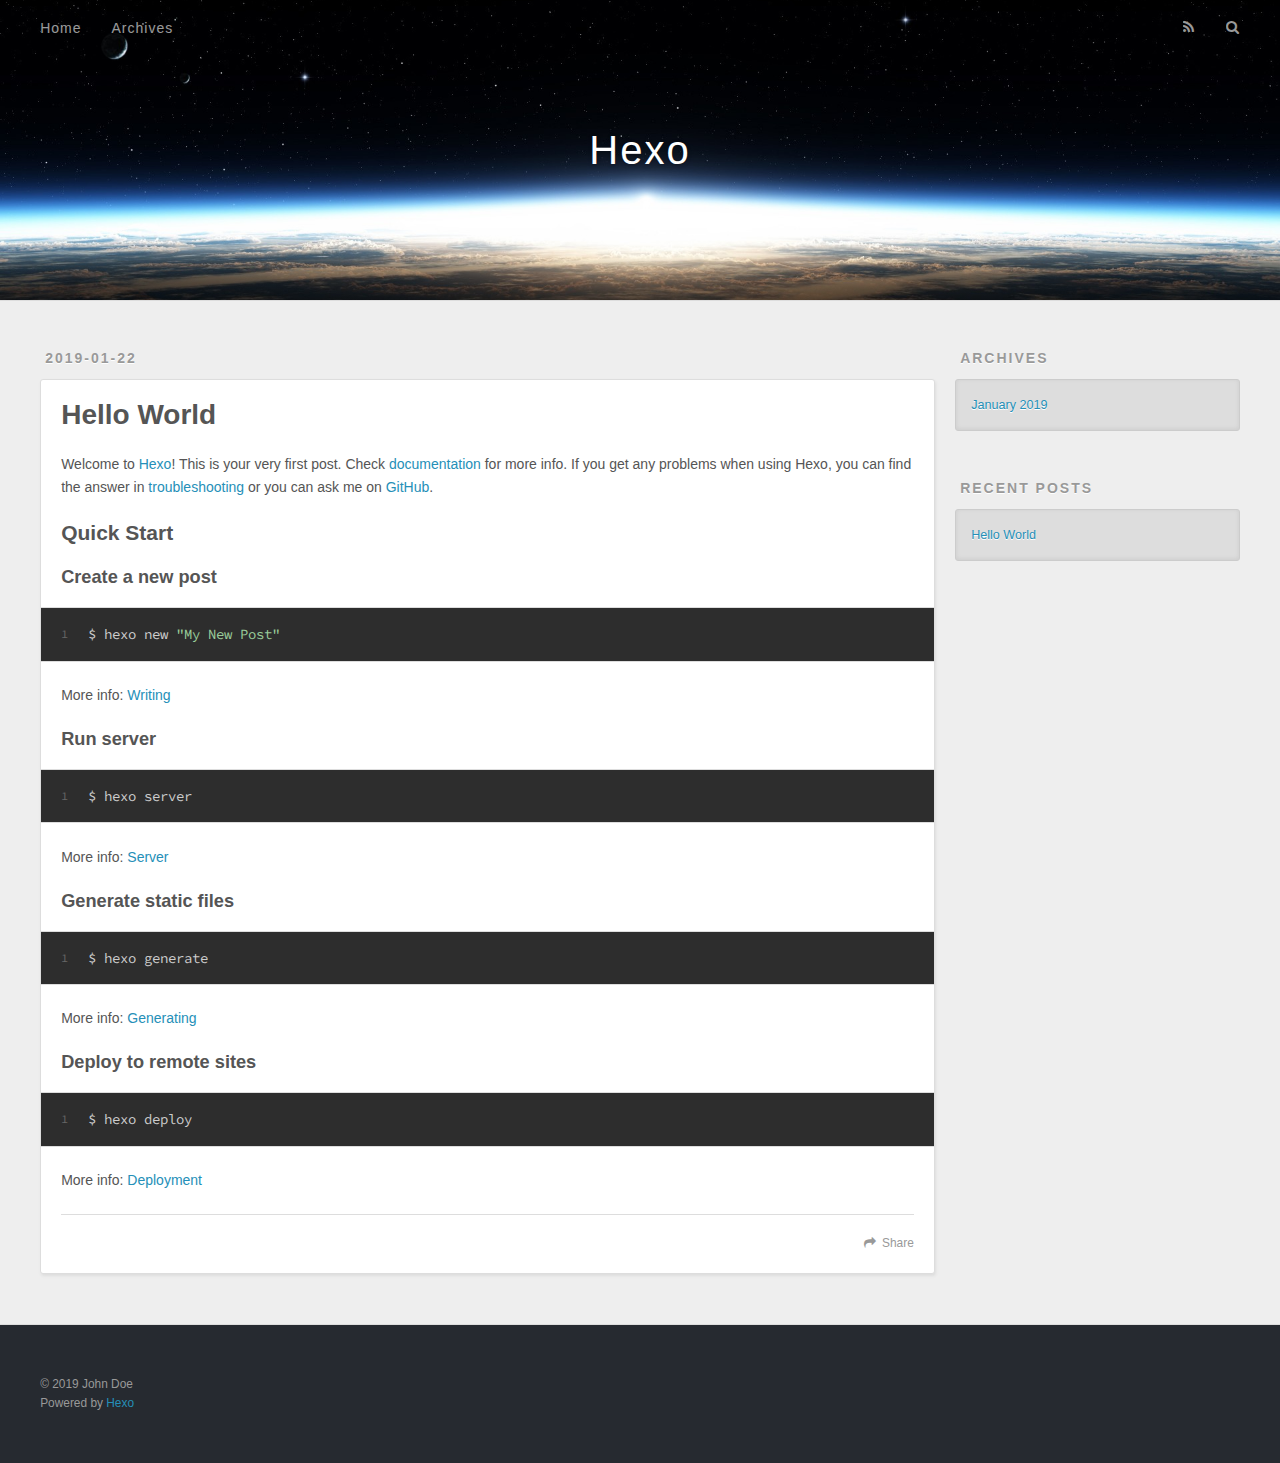
==== index.html @ 1e399320 "Site updated: 2019-01-23 08:10:50" ====
<!DOCTYPE html>
<html>
<head><meta name="generator" content="Hexo 3.8.0">
  <meta charset="utf-8">
  

  
  <title>Hexo</title>
  <meta name="viewport" content="width=device-width, initial-scale=1, maximum-scale=1">
  <meta property="og:type" content="website">
<meta property="og:title" content="Hexo">
<meta property="og:url" content="http://yoursite.com/index.html">
<meta property="og:site_name" content="Hexo">
<meta property="og:locale" content="default">
<meta name="twitter:card" content="summary">
<meta name="twitter:title" content="Hexo">
  
    <link rel="alternate" href="/atom.xml" title="Hexo" type="application/atom+xml">
  
  
    <link rel="icon" href="/favicon.png">
  
  
    <link href="//fonts.googleapis.com/css?family=Source+Code+Pro" rel="stylesheet" type="text/css">
  
  <link rel="stylesheet" href="/css/style.css">
</head>
</html>
<body>
  <div id="container">
    <div id="wrap">
      <header id="header">
  <div id="banner"></div>
  <div id="header-outer" class="outer">
    <div id="header-title" class="inner">
      <h1 id="logo-wrap">
        <a href="/" id="logo">Hexo</a>
      </h1>
      
    </div>
    <div id="header-inner" class="inner">
      <nav id="main-nav">
        <a id="main-nav-toggle" class="nav-icon"></a>
        
          <a class="main-nav-link" href="/">Home</a>
        
          <a class="main-nav-link" href="/archives">Archives</a>
        
      </nav>
      <nav id="sub-nav">
        
          <a id="nav-rss-link" class="nav-icon" href="/atom.xml" title="RSS Feed"></a>
        
        <a id="nav-search-btn" class="nav-icon" title="Search"></a>
      </nav>
      <div id="search-form-wrap">
        <form action="//google.com/search" method="get" accept-charset="UTF-8" class="search-form"><input type="search" name="q" class="search-form-input" placeholder="Search"><button type="submit" class="search-form-submit">&#xF002;</button><input type="hidden" name="sitesearch" value="http://yoursite.com"></form>
      </div>
    </div>
  </div>
</header>
      <div class="outer">
        <section id="main">
  
    <article id="post-hello-world" class="article article-type-post" itemscope="" itemprop="blogPost">
  <div class="article-meta">
    <a href="/2019/01/22/hello-world/" class="article-date">
  <time datetime="2019-01-22T17:10:22.001Z" itemprop="datePublished">2019-01-22</time>
</a>
    
  </div>
  <div class="article-inner">
    
    
      <header class="article-header">
        
  
    <h1 itemprop="name">
      <a class="article-title" href="/2019/01/22/hello-world/">Hello World</a>
    </h1>
  

      </header>
    
    <div class="article-entry" itemprop="articleBody">
      
        <p>Welcome to <a href="https://hexo.io/" target="_blank" rel="noopener">Hexo</a>! This is your very first post. Check <a href="https://hexo.io/docs/" target="_blank" rel="noopener">documentation</a> for more info. If you get any problems when using Hexo, you can find the answer in <a href="https://hexo.io/docs/troubleshooting.html" target="_blank" rel="noopener">troubleshooting</a> or you can ask me on <a href="https://github.com/hexojs/hexo/issues" target="_blank" rel="noopener">GitHub</a>.</p>
<h2 id="Quick-Start"><a href="#Quick-Start" class="headerlink" title="Quick Start"></a>Quick Start</h2><h3 id="Create-a-new-post"><a href="#Create-a-new-post" class="headerlink" title="Create a new post"></a>Create a new post</h3><figure class="highlight bash"><table><tr><td class="gutter"><pre><span class="line">1</span><br></pre></td><td class="code"><pre><span class="line">$ hexo new <span class="string">"My New Post"</span></span><br></pre></td></tr></table></figure>
<p>More info: <a href="https://hexo.io/docs/writing.html" target="_blank" rel="noopener">Writing</a></p>
<h3 id="Run-server"><a href="#Run-server" class="headerlink" title="Run server"></a>Run server</h3><figure class="highlight bash"><table><tr><td class="gutter"><pre><span class="line">1</span><br></pre></td><td class="code"><pre><span class="line">$ hexo server</span><br></pre></td></tr></table></figure>
<p>More info: <a href="https://hexo.io/docs/server.html" target="_blank" rel="noopener">Server</a></p>
<h3 id="Generate-static-files"><a href="#Generate-static-files" class="headerlink" title="Generate static files"></a>Generate static files</h3><figure class="highlight bash"><table><tr><td class="gutter"><pre><span class="line">1</span><br></pre></td><td class="code"><pre><span class="line">$ hexo generate</span><br></pre></td></tr></table></figure>
<p>More info: <a href="https://hexo.io/docs/generating.html" target="_blank" rel="noopener">Generating</a></p>
<h3 id="Deploy-to-remote-sites"><a href="#Deploy-to-remote-sites" class="headerlink" title="Deploy to remote sites"></a>Deploy to remote sites</h3><figure class="highlight bash"><table><tr><td class="gutter"><pre><span class="line">1</span><br></pre></td><td class="code"><pre><span class="line">$ hexo deploy</span><br></pre></td></tr></table></figure>
<p>More info: <a href="https://hexo.io/docs/deployment.html" target="_blank" rel="noopener">Deployment</a></p>

      
    </div>
    <footer class="article-footer">
      <a data-url="http://yoursite.com/2019/01/22/hello-world/" data-id="cjr8l05of0000nuf5vf9x646b" class="article-share-link">Share</a>
      
      
    </footer>
  </div>
  
</article>


  


</section>
        
          <aside id="sidebar">
  
    

  
    

  
    
  
    
  <div class="widget-wrap">
    <h3 class="widget-title">Archives</h3>
    <div class="widget">
      <ul class="archive-list"><li class="archive-list-item"><a class="archive-list-link" href="/archives/2019/01/">January 2019</a></li></ul>
    </div>
  </div>


  
    
  <div class="widget-wrap">
    <h3 class="widget-title">Recent Posts</h3>
    <div class="widget">
      <ul>
        
          <li>
            <a href="/2019/01/22/hello-world/">Hello World</a>
          </li>
        
      </ul>
    </div>
  </div>

  
</aside>
        
      </div>
      <footer id="footer">
  
  <div class="outer">
    <div id="footer-info" class="inner">
      &copy; 2019 John Doe<br>
      Powered by <a href="http://hexo.io/" target="_blank">Hexo</a>
    </div>
  </div>
</footer>
    </div>
    <nav id="mobile-nav">
  
    <a href="/" class="mobile-nav-link">Home</a>
  
    <a href="/archives" class="mobile-nav-link">Archives</a>
  
</nav>
    

<script src="//ajax.googleapis.com/ajax/libs/jquery/2.0.3/jquery.min.js"></script>


  <link rel="stylesheet" href="/fancybox/jquery.fancybox.css">
  <script src="/fancybox/jquery.fancybox.pack.js"></script>


<script src="/js/script.js"></script>



  </div>
</body>
</html>
---- css/style.css ----
body {
  width: 100%;
}
body:before,
body:after {
  content: "";
  display: table;
}
body:after {
  clear: both;
}
html,
body,
div,
span,
applet,
object,
iframe,
h1,
h2,
h3,
h4,
h5,
h6,
p,
blockquote,
pre,
a,
abbr,
acronym,
address,
big,
cite,
code,
del,
dfn,
em,
img,
ins,
kbd,
q,
s,
samp,
small,
strike,
strong,
sub,
sup,
tt,
var,
dl,
dt,
dd,
ol,
ul,
li,
fieldset,
form,
label,
legend,
table,
caption,
tbody,
tfoot,
thead,
tr,
th,
td {
  margin: 0;
  padding: 0;
  border: 0;
  outline: 0;
  font-weight: inherit;
  font-style: inherit;
  font-family: inherit;
  font-size: 100%;
  vertical-align: baseline;
}
body {
  line-height: 1;
  color: #000;
  background: #fff;
}
ol,
ul {
  list-style: none;
}
table {
  border-collapse: separate;
  border-spacing: 0;
  vertical-align: middle;
}
caption,
th,
td {
  text-align: left;
  font-weight: normal;
  vertical-align: middle;
}
a img {
  border: none;
}
input,
button {
  margin: 0;
  padding: 0;
}
input::-moz-focus-inner,
button::-moz-focus-inner {
  border: 0;
  padding: 0;
}
@font-face {
  font-family: FontAwesome;
  font-style: normal;
  font-weight: normal;
  src: url("fonts/fontawesome-webfont.eot?v=#4.0.3");
  src: url("fonts/fontawesome-webfont.eot?#iefix&v=#4.0.3") format("embedded-opentype"), url("fonts/fontawesome-webfont.woff?v=#4.0.3") format("woff"), url("fonts/fontawesome-webfont.ttf?v=#4.0.3") format("truetype"), url("fonts/fontawesome-webfont.svg#fontawesomeregular?v=#4.0.3") format("svg");
}
html,
body,
#container {
  height: 100%;
}
body {
  background: #eee;
  font: 14px -apple-system, BlinkMacSystemFont, "Segoe UI", "Roboto", "Oxygen", "Ubuntu", "Cantarell", "Fira Sans", "Droid Sans", "Helvetica Neue", sans-serif;
  -webkit-text-size-adjust: 100%;
}
.outer {
  max-width: 1220px;
  margin: 0 auto;
  padding: 0 20px;
}
.outer:before,
.outer:after {
  content: "";
  display: table;
}
.outer:after {
  clear: both;
}
.inner {
  display: inline;
  float: left;
  width: 98.33333333333333%;
  margin: 0 0.833333333333333%;
}
.left,
.alignleft {
  float: left;
}
.right,
.alignright {
  float: right;
}
.clear {
  clear: both;
}
#container {
  position: relative;
}
.mobile-nav-on {
  overflow: hidden;
}
#wrap {
  height: 100%;
  width: 100%;
  position: absolute;
  top: 0;
  left: 0;
  -webkit-transition: 0.2s ease-out;
  -moz-transition: 0.2s ease-out;
  -ms-transition: 0.2s ease-out;
  transition: 0.2s ease-out;
  z-index: 1;
  background: #eee;
}
.mobile-nav-on #wrap {
  left: 280px;
}
@media screen and (min-width: 768px) {
  #main {
    display: inline;
    float: left;
    width: 73.33333333333333%;
    margin: 0 0.833333333333333%;
  }
}
.article-date,
.article-category-link,
.archive-year,
.widget-title {
  text-decoration: none;
  text-transform: uppercase;
  letter-spacing: 2px;
  color: #999;
  margin-bottom: 1em;
  margin-left: 5px;
  line-height: 1em;
  text-shadow: 0 1px #fff;
  font-weight: bold;
}
.article-inner,
.archive-article-inner {
  background: #fff;
  -webkit-box-shadow: 1px 2px 3px #ddd;
  box-shadow: 1px 2px 3px #ddd;
  border: 1px solid #ddd;
  border-radius: 3px;
}
.article-entry h1,
.widget h1 {
  font-size: 2em;
}
.article-entry h2,
.widget h2 {
  font-size: 1.5em;
}
.article-entry h3,
.widget h3 {
  font-size: 1.3em;
}
.article-entry h4,
.widget h4 {
  font-size: 1.2em;
}
.article-entry h5,
.widget h5 {
  font-size: 1em;
}
.article-entry h6,
.widget h6 {
  font-size: 1em;
  color: #999;
}
.article-entry hr,
.widget hr {
  border: 1px dashed #ddd;
}
.article-entry strong,
.widget strong {
  font-weight: bold;
}
.article-entry em,
.widget em,
.article-entry cite,
.widget cite {
  font-style: italic;
}
.article-entry sup,
.widget sup,
.article-entry sub,
.widget sub {
  font-size: 0.75em;
  line-height: 0;
  position: relative;
  vertical-align: baseline;
}
.article-entry sup,
.widget sup {
  top: -0.5em;
}
.article-entry sub,
.widget sub {
  bottom: -0.2em;
}
.article-entry small,
.widget small {
  font-size: 0.85em;
}
.article-entry acronym,
.widget acronym,
.article-entry abbr,
.widget abbr {
  border-bottom: 1px dotted;
}
.article-entry ul,
.widget ul,
.article-entry ol,
.widget ol,
.article-entry dl,
.widget dl {
  margin: 0 20px;
  line-height: 1.6em;
}
.article-entry ul ul,
.widget ul ul,
.article-entry ol ul,
.widget ol ul,
.article-entry ul ol,
.widget ul ol,
.article-entry ol ol,
.widget ol ol {
  margin-top: 0;
  margin-bottom: 0;
}
.article-entry ul,
.widget ul {
  list-style: disc;
}
.article-entry ol,
.widget ol {
  list-style: decimal;
}
.article-entry dt,
.widget dt {
  font-weight: bold;
}
#header {
  height: 300px;
  position: relative;
  border-bottom: 1px solid #ddd;
}
#header:before,
#header:after {
  content: "";
  position: absolute;
  left: 0;
  right: 0;
  height: 40px;
}
#header:before {
  top: 0;
  background: -webkit-linear-gradient(rgba(0,0,0,0.2), transparent);
  background: -moz-linear-gradient(rgba(0,0,0,0.2), transparent);
  background: -ms-linear-gradient(rgba(0,0,0,0.2), transparent);
  background: linear-gradient(rgba(0,0,0,0.2), transparent);
}
#header:after {
  bottom: 0;
  background: -webkit-linear-gradient(transparent, rgba(0,0,0,0.2));
  background: -moz-linear-gradient(transparent, rgba(0,0,0,0.2));
  background: -ms-linear-gradient(transparent, rgba(0,0,0,0.2));
  background: linear-gradient(transparent, rgba(0,0,0,0.2));
}
#header-outer {
  height: 100%;
  position: relative;
}
#header-inner {
  position: relative;
  overflow: hidden;
}
#banner {
  position: absolute;
  top: 0;
  left: 0;
  width: 100%;
  height: 100%;
  background: url("images/banner.jpg") center #000;
  -webkit-background-size: cover;
  -moz-background-size: cover;
  background-size: cover;
  z-index: -1;
}
#header-title {
  text-align: center;
  height: 40px;
  position: absolute;
  top: 50%;
  left: 0;
  margin-top: -20px;
}
#logo,
#subtitle {
  text-decoration: none;
  color: #fff;
  font-weight: 300;
  text-shadow: 0 1px 4px rgba(0,0,0,0.3);
}
#logo {
  font-size: 40px;
  line-height: 40px;
  letter-spacing: 2px;
}
#subtitle {
  font-size: 16px;
  line-height: 16px;
  letter-spacing: 1px;
}
#subtitle-wrap {
  margin-top: 16px;
}
#main-nav {
  float: left;
  margin-left: -15px;
}
.nav-icon,
.main-nav-link {
  float: left;
  color: #fff;
  opacity: 0.6;
  text-decoration: none;
  text-shadow: 0 1px rgba(0,0,0,0.2);
  -webkit-transition: opacity 0.2s;
  -moz-transition: opacity 0.2s;
  -ms-transition: opacity 0.2s;
  transition: opacity 0.2s;
  display: block;
  padding: 20px 15px;
}
.nav-icon:hover,
.main-nav-link:hover {
  opacity: 1;
}
.nav-icon {
  font-family: FontAwesome;
  text-align: center;
  font-size: 14px;
  width: 14px;
  height: 14px;
  padding: 20px 15px;
  position: relative;
  cursor: pointer;
}
.main-nav-link {
  font-weight: 300;
  letter-spacing: 1px;
}
@media screen and (max-width: 479px) {
  .main-nav-link {
    display: none;
  }
}
#main-nav-toggle {
  display: none;
}
#main-nav-toggle:before {
  content: "\f0c9";
}
@media screen and (max-width: 479px) {
  #main-nav-toggle {
    display: block;
  }
}
#sub-nav {
  float: right;
  margin-right: -15px;
}
#nav-rss-link:before {
  content: "\f09e";
}
#nav-search-btn:before {
  content: "\f002";
}
#search-form-wrap {
  position: absolute;
  top: 15px;
  width: 150px;
  height: 30px;
  right: -150px;
  opacity: 0;
  -webkit-transition: 0.2s ease-out;
  -moz-transition: 0.2s ease-out;
  -ms-transition: 0.2s ease-out;
  transition: 0.2s ease-out;
}
#search-form-wrap.on {
  opacity: 1;
  right: 0;
}
@media screen and (max-width: 479px) {
  #search-form-wrap {
    width: 100%;
    right: -100%;
  }
}
.search-form {
  position: absolute;
  top: 0;
  left: 0;
  right: 0;
  background: #fff;
  padding: 5px 15px;
  border-radius: 15px;
  -webkit-box-shadow: 0 0 10px rgba(0,0,0,0.3);
  box-shadow: 0 0 10px rgba(0,0,0,0.3);
}
.search-form-input {
  border: none;
  background: none;
  color: #555;
  width: 100%;
  font: 13px -apple-system, BlinkMacSystemFont, "Segoe UI", "Roboto", "Oxygen", "Ubuntu", "Cantarell", "Fira Sans", "Droid Sans", "Helvetica Neue", sans-serif;
  outline: none;
}
.search-form-input::-webkit-search-results-decoration,
.search-form-input::-webkit-search-cancel-button {
  -webkit-appearance: none;
}
.search-form-submit {
  position: absolute;
  top: 50%;
  right: 10px;
  margin-top: -7px;
  font: 13px FontAwesome;
  border: none;
  background: none;
  color: #bbb;
  cursor: pointer;
}
.search-form-submit:hover,
.search-form-submit:focus {
  color: #777;
}
.article {
  margin: 50px 0;
}
.article-inner {
  overflow: hidden;
}
.article-meta:before,
.article-meta:after {
  content: "";
  display: table;
}
.article-meta:after {
  clear: both;
}
.article-date {
  float: left;
}
.article-category {
  float: left;
  line-height: 1em;
  color: #ccc;
  text-shadow: 0 1px #fff;
  margin-left: 8px;
}
.article-category:before {
  content: "\2022";
}
.article-category-link {
  margin: 0 12px 1em;
}
.article-header {
  padding: 20px 20px 0;
}
.article-title {
  text-decoration: none;
  font-size: 2em;
  font-weight: bold;
  color: #555;
  line-height: 1.1em;
  -webkit-transition: color 0.2s;
  -moz-transition: color 0.2s;
  -ms-transition: color 0.2s;
  transition: color 0.2s;
}
a.article-title:hover {
  color: #258fb8;
}
.article-entry {
  color: #555;
  padding: 0 20px;
}
.article-entry:before,
.article-entry:after {
  content: "";
  display: table;
}
.article-entry:after {
  clear: both;
}
.article-entry p,
.article-entry table {
  line-height: 1.6em;
  margin: 1.6em 0;
}
.article-entry h1,
.article-entry h2,
.article-entry h3,
.article-entry h4,
.article-entry h5,
.article-entry h6 {
  font-weight: bold;
}
.article-entry h1,
.article-entry h2,
.article-entry h3,
.article-entry h4,
.article-entry h5,
.article-entry h6 {
  line-height: 1.1em;
  margin: 1.1em 0;
}
.article-entry a {
  color: #258fb8;
  text-decoration: none;
}
.article-entry a:hover {
  text-decoration: underline;
}
.article-entry ul,
.article-entry ol,
.article-entry dl {
  margin-top: 1.6em;
  margin-bottom: 1.6em;
}
.article-entry img,
.article-entry video {
  max-width: 100%;
  height: auto;
  display: block;
  margin: auto;
}
.article-entry iframe {
  border: none;
}
.article-entry table {
  width: 100%;
  border-collapse: collapse;
  border-spacing: 0;
}
.article-entry th {
  font-weight: bold;
  border-bottom: 3px solid #ddd;
  padding-bottom: 0.5em;
}
.article-entry td {
  border-bottom: 1px solid #ddd;
  padding: 10px 0;
}
.article-entry blockquote {
  font-family: Georgia, "Times New Roman", serif;
  font-size: 1.4em;
  margin: 1.6em 20px;
  text-align: center;
}
.article-entry blockquote footer {
  font-size: 14px;
  margin: 1.6em 0;
  font-family: -apple-system, BlinkMacSystemFont, "Segoe UI", "Roboto", "Oxygen", "Ubuntu", "Cantarell", "Fira Sans", "Droid Sans", "Helvetica Neue", sans-serif;
}
.article-entry blockquote footer cite:before {
  content: "—";
  padding: 0 0.5em;
}
.article-entry .pullquote {
  text-align: left;
  width: 45%;
  margin: 0;
}
.article-entry .pullquote.left {
  margin-left: 0.5em;
  margin-right: 1em;
}
.article-entry .pullquote.right {
  margin-right: 0.5em;
  margin-left: 1em;
}
.article-entry .caption {
  color: #999;
  display: block;
  font-size: 0.9em;
  margin-top: 0.5em;
  position: relative;
  text-align: center;
}
.article-entry .video-container {
  position: relative;
  padding-top: 56.25%;
  height: 0;
  overflow: hidden;
}
.article-entry .video-container iframe,
.article-entry .video-container object,
.article-entry .video-container embed {
  position: absolute;
  top: 0;
  left: 0;
  width: 100%;
  height: 100%;
  margin-top: 0;
}
.article-more-link a {
  display: inline-block;
  line-height: 1em;
  padding: 6px 15px;
  border-radius: 15px;
  background: #eee;
  color: #999;
  text-shadow: 0 1px #fff;
  text-decoration: none;
}
.article-more-link a:hover {
  background: #258fb8;
  color: #fff;
  text-decoration: none;
  text-shadow: 0 1px #1e7293;
}
.article-footer {
  font-size: 0.85em;
  line-height: 1.6em;
  border-top: 1px solid #ddd;
  padding-top: 1.6em;
  margin: 0 20px 20px;
}
.article-footer:before,
.article-footer:after {
  content: "";
  display: table;
}
.article-footer:after {
  clear: both;
}
.article-footer a {
  color: #999;
  text-decoration: none;
}
.article-footer a:hover {
  color: #555;
}
.article-tag-list-item {
  float: left;
  margin-right: 10px;
}
.article-tag-list-link:before {
  content: "#";
}
.article-comment-link {
  float: right;
}
.article-comment-link:before {
  content: "\f075";
  font-family: FontAwesome;
  padding-right: 8px;
}
.article-share-link {
  cursor: pointer;
  float: right;
  margin-left: 20px;
}
.article-share-link:before {
  content: "\f064";
  font-family: FontAwesome;
  padding-right: 6px;
}
#article-nav {
  position: relative;
}
#article-nav:before,
#article-nav:after {
  content: "";
  display: table;
}
#article-nav:after {
  clear: both;
}
@media screen and (min-width: 768px) {
  #article-nav {
    margin: 50px 0;
  }
  #article-nav:before {
    width: 8px;
    height: 8px;
    position: absolute;
    top: 50%;
    left: 50%;
    margin-top: -4px;
    margin-left: -4px;
    content: "";
    border-radius: 50%;
    background: #ddd;
    -webkit-box-shadow: 0 1px 2px #fff;
    box-shadow: 0 1px 2px #fff;
  }
}
.article-nav-link-wrap {
  text-decoration: none;
  text-shadow: 0 1px #fff;
  color: #999;
  -webkit-box-sizing: border-box;
  -moz-box-sizing: border-box;
  box-sizing: border-box;
  margin-top: 50px;
  text-align: center;
  display: block;
}
.article-nav-link-wrap:hover {
  color: #555;
}
@media screen and (min-width: 768px) {
  .article-nav-link-wrap {
    width: 50%;
    margin-top: 0;
  }
}
@media screen and (min-width: 768px) {
  #article-nav-newer {
    float: left;
    text-align: right;
    padding-right: 20px;
  }
}
@media screen and (min-width: 768px) {
  #article-nav-older {
    float: right;
    text-align: left;
    padding-left: 20px;
  }
}
.article-nav-caption {
  text-transform: uppercase;
  letter-spacing: 2px;
  color: #ddd;
  line-height: 1em;
  font-weight: bold;
}
#article-nav-newer .article-nav-caption {
  margin-right: -2px;
}
.article-nav-title {
  font-size: 0.85em;
  line-height: 1.6em;
  margin-top: 0.5em;
}
.article-share-box {
  position: absolute;
  display: none;
  background: #fff;
  -webkit-box-shadow: 1px 2px 10px rgba(0,0,0,0.2);
  box-shadow: 1px 2px 10px rgba(0,0,0,0.2);
  border-radius: 3px;
  margin-left: -145px;
  overflow: hidden;
  z-index: 1;
}
.article-share-box.on {
  display: block;
}
.article-share-input {
  width: 100%;
  background: none;
  -webkit-box-sizing: border-box;
  -moz-box-sizing: border-box;
  box-sizing: border-box;
  font: 14px -apple-system, BlinkMacSystemFont, "Segoe UI", "Roboto", "Oxygen", "Ubuntu", "Cantarell", "Fira Sans", "Droid Sans", "Helvetica Neue", sans-serif;
  padding: 0 15px;
  color: #555;
  outline: none;
  border: 1px solid #ddd;
  border-radius: 3px 3px 0 0;
  height: 36px;
  line-height: 36px;
}
.article-share-links {
  background: #eee;
}
.article-share-links:before,
.article-share-links:after {
  content: "";
  display: table;
}
.article-share-links:after {
  clear: both;
}
.article-share-twitter,
.article-share-facebook,
.article-share-pinterest,
.article-share-google {
  width: 50px;
  height: 36px;
  display: block;
  float: left;
  position: relative;
  color: #999;
  text-shadow: 0 1px #fff;
}
.article-share-twitter:before,
.article-share-facebook:before,
.article-share-pinterest:before,
.article-share-google:before {
  font-size: 20px;
  font-family: FontAwesome;
  width: 20px;
  height: 20px;
  position: absolute;
  top: 50%;
  left: 50%;
  margin-top: -10px;
  margin-left: -10px;
  text-align: center;
}
.article-share-twitter:hover,
.article-share-facebook:hover,
.article-share-pinterest:hover,
.article-share-google:hover {
  color: #fff;
}
.article-share-twitter:before {
  content: "\f099";
}
.article-share-twitter:hover {
  background: #00aced;
  text-shadow: 0 1px #008abe;
}
.article-share-facebook:before {
  content: "\f09a";
}
.article-share-facebook:hover {
  background: #3b5998;
  text-shadow: 0 1px #2f477a;
}
.article-share-pinterest:before {
  content: "\f0d2";
}
.article-share-pinterest:hover {
  background: #cb2027;
  text-shadow: 0 1px #a21a1f;
}
.article-share-google:before {
  content: "\f0d5";
}
.article-share-google:hover {
  background: #dd4b39;
  text-shadow: 0 1px #be3221;
}
.article-gallery {
  background: #000;
  position: relative;
}
.article-gallery-photos {
  position: relative;
  overflow: hidden;
}
.article-gallery-img {
  display: none;
  max-width: 100%;
}
.article-gallery-img:first-child {
  display: block;
}
.article-gallery-img.loaded {
  position: absolute;
  display: block;
}
.article-gallery-img img {
  display: block;
  max-width: 100%;
  margin: 0 auto;
}
#comments {
  background: #fff;
  -webkit-box-shadow: 1px 2px 3px #ddd;
  box-shadow: 1px 2px 3px #ddd;
  padding: 20px;
  border: 1px solid #ddd;
  border-radius: 3px;
  margin: 50px 0;
}
#comments a {
  color: #258fb8;
}
.archives-wrap {
  margin: 50px 0;
}
.archives:before,
.archives:after {
  content: "";
  display: table;
}
.archives:after {
  clear: both;
}
.archive-year-wrap {
  margin-bottom: 1em;
}
.archives {
  -webkit-column-gap: 10px;
  -moz-column-gap: 10px;
  column-gap: 10px;
}
@media screen and (min-width: 480px) and (max-width: 767px) {
  .archives {
    -webkit-column-count: 2;
    -moz-column-count: 2;
    column-count: 2;
  }
}
@media screen and (min-width: 768px) {
  .archives {
    -webkit-column-count: 3;
    -moz-column-count: 3;
    column-count: 3;
  }
}
.archive-article {
  -webkit-column-break-inside: avoid;
  page-break-inside: avoid;
  overflow: hidden;
  break-inside: avoid-column;
}
.archive-article-inner {
  padding: 10px;
  margin-bottom: 15px;
}
.archive-article-title {
  text-decoration: none;
  font-weight: bold;
  color: #555;
  -webkit-transition: color 0.2s;
  -moz-transition: color 0.2s;
  -ms-transition: color 0.2s;
  transition: color 0.2s;
  line-height: 1.6em;
}
.archive-article-title:hover {
  color: #258fb8;
}
.archive-article-footer {
  margin-top: 1em;
}
.archive-article-date {
  color: #999;
  text-decoration: none;
  font-size: 0.85em;
  line-height: 1em;
  margin-bottom: 0.5em;
  display: block;
}
#page-nav {
  margin: 50px auto;
  background: #fff;
  -webkit-box-shadow: 1px 2px 3px #ddd;
  box-shadow: 1px 2px 3px #ddd;
  border: 1px solid #ddd;
  border-radius: 3px;
  text-align: center;
  color: #999;
  overflow: hidden;
}
#page-nav:before,
#page-nav:after {
  content: "";
  display: table;
}
#page-nav:after {
  clear: both;
}
#page-nav a,
#page-nav span {
  padding: 10px 20px;
  line-height: 1;
  height: 2ex;
}
#page-nav a {
  color: #999;
  text-decoration: none;
}
#page-nav a:hover {
  background: #999;
  color: #fff;
}
#page-nav .prev {
  float: left;
}
#page-nav .next {
  float: right;
}
#page-nav .page-number {
  display: inline-block;
}
@media screen and (max-width: 479px) {
  #page-nav .page-number {
    display: none;
  }
}
#page-nav .current {
  color: #555;
  font-weight: bold;
}
#page-nav .space {
  color: #ddd;
}
#footer {
  background: #262a30;
  padding: 50px 0;
  border-top: 1px solid #ddd;
  color: #999;
}
#footer a {
  color: #258fb8;
  text-decoration: none;
}
#footer a:hover {
  text-decoration: underline;
}
#footer-info {
  line-height: 1.6em;
  font-size: 0.85em;
}
.article-entry pre,
.article-entry .highlight {
  background: #2d2d2d;
  margin: 0 -20px;
  padding: 15px 20px;
  border-style: solid;
  border-color: #ddd;
  border-width: 1px 0;
  overflow: auto;
  color: #ccc;
  line-height: 22.400000000000002px;
}
.article-entry .highlight .gutter pre,
.article-entry .gist .gist-file .gist-data .line-numbers {
  color: #666;
  font-size: 0.85em;
}
.article-entry pre,
.article-entry code {
  font-family: "Source Code Pro", Consolas, Monaco, Menlo, Consolas, monospace;
}
.article-entry code {
  background: #eee;
  text-shadow: 0 1px #fff;
  padding: 0 0.3em;
}
.article-entry pre code {
  background: none;
  text-shadow: none;
  padding: 0;
}
.article-entry .highlight pre {
  border: none;
  margin: 0;
  padding: 0;
}
.article-entry .highlight table {
  margin: 0;
  width: auto;
}
.article-entry .highlight td {
  border: none;
  padding: 0;
}
.article-entry .highlight figcaption {
  font-size: 0.85em;
  color: #999;
  line-height: 1em;
  margin-bottom: 1em;
}
.article-entry .highlight figcaption:before,
.article-entry .highlight figcaption:after {
  content: "";
  display: table;
}
.article-entry .highlight figcaption:after {
  clear: both;
}
.article-entry .highlight figcaption a {
  float: right;
}
.article-entry .highlight .gutter pre {
  text-align: right;
  padding-right: 20px;
}
.article-entry .highlight .line {
  height: 22.400000000000002px;
}
.article-entry .highlight .line.marked {
  background: #515151;
}
.article-entry .gist {
  margin: 0 -20px;
  border-style: solid;
  border-color: #ddd;
  border-width: 1px 0;
  background: #2d2d2d;
  padding: 15px 20px 15px 0;
}
.article-entry .gist .gist-file {
  border: none;
  font-family: "Source Code Pro", Consolas, Monaco, Menlo, Consolas, monospace;
  margin: 0;
}
.article-entry .gist .gist-file .gist-data {
  background: none;
  border: none;
}
.article-entry .gist .gist-file .gist-data .line-numbers {
  background: none;
  border: none;
  padding: 0 20px 0 0;
}
.article-entry .gist .gist-file .gist-data .line-data {
  padding: 0 !important;
}
.article-entry .gist .gist-file .highlight {
  margin: 0;
  padding: 0;
  border: none;
}
.article-entry .gist .gist-file .gist-meta {
  background: #2d2d2d;
  color: #999;
  font: 0.85em -apple-system, BlinkMacSystemFont, "Segoe UI", "Roboto", "Oxygen", "Ubuntu", "Cantarell", "Fira Sans", "Droid Sans", "Helvetica Neue", sans-serif;
  text-shadow: 0 0;
  padding: 0;
  margin-top: 1em;
  margin-left: 20px;
}
.article-entry .gist .gist-file .gist-meta a {
  color: #258fb8;
  font-weight: normal;
}
.article-entry .gist .gist-file .gist-meta a:hover {
  text-decoration: underline;
}
pre .comment,
pre .title {
  color: #999;
}
pre .variable,
pre .attribute,
pre .tag,
pre .regexp,
pre .ruby .constant,
pre .xml .tag .title,
pre .xml .pi,
pre .xml .doctype,
pre .html .doctype,
pre .css .id,
pre .css .class,
pre .css .pseudo {
  color: #f2777a;
}
pre .number,
pre .preprocessor,
pre .built_in,
pre .literal,
pre .params,
pre .constant {
  color: #f99157;
}
pre .class,
pre .ruby .class .title,
pre .css .rules .attribute {
  color: #9c9;
}
pre .string,
pre .value,
pre .inheritance,
pre .header,
pre .ruby .symbol,
pre .xml .cdata {
  color: #9c9;
}
pre .css .hexcolor {
  color: #6cc;
}
pre .function,
pre .python .decorator,
pre .python .title,
pre .ruby .function .title,
pre .ruby .title .keyword,
pre .perl .sub,
pre .javascript .title,
pre .coffeescript .title {
  color: #69c;
}
pre .keyword,
pre .javascript .function {
  color: #c9c;
}
@media screen and (max-width: 479px) {
  #mobile-nav {
    position: absolute;
    top: 0;
    left: 0;
    width: 280px;
    height: 100%;
    background: #191919;
    border-right: 1px solid #fff;
  }
}
@media screen and (max-width: 479px) {
  .mobile-nav-link {
    display: block;
    color: #999;
    text-decoration: none;
    padding: 15px 20px;
    font-weight: bold;
  }
  .mobile-nav-link:hover {
    color: #fff;
  }
}
@media screen and (min-width: 768px) {
  #sidebar {
    display: inline;
    float: left;
    width: 23.333333333333332%;
    margin: 0 0.833333333333333%;
  }
}
.widget-wrap {
  margin: 50px 0;
}
.widget {
  color: #777;
  text-shadow: 0 1px #fff;
  background: #ddd;
  -webkit-box-shadow: 0 -1px 4px #ccc inset;
  box-shadow: 0 -1px 4px #ccc inset;
  border: 1px solid #ccc;
  padding: 15px;
  border-radius: 3px;
}
.widget a {
  color: #258fb8;
  text-decoration: none;
}
.widget a:hover {
  text-decoration: underline;
}
.widget ul ul,
.widget ol ul,
.widget dl ul,
.widget ul ol,
.widget ol ol,
.widget dl ol,
.widget ul dl,
.widget ol dl,
.widget dl dl {
  margin-left: 15px;
  list-style: disc;
}
.widget {
  line-height: 1.6em;
  word-wrap: break-word;
  font-size: 0.9em;
}
.widget ul,
.widget ol {
  list-style: none;
  margin: 0;
}
.widget ul ul,
.widget ol ul,
.widget ul ol,
.widget ol ol {
  margin: 0 20px;
}
.widget ul ul,
.widget ol ul {
  list-style: disc;
}
.widget ul ol,
.widget ol ol {
  list-style: decimal;
}
.category-list-count,
.tag-list-count,
.archive-list-count {
  padding-left: 5px;
  color: #999;
  font-size: 0.85em;
}
.category-list-count:before,
.tag-list-count:before,
.archive-list-count:before {
  content: "(";
}
.category-list-count:after,
.tag-list-count:after,
.archive-list-count:after {
  content: ")";
}
.tagcloud a {
  margin-right: 5px;
  display: inline-block;
}
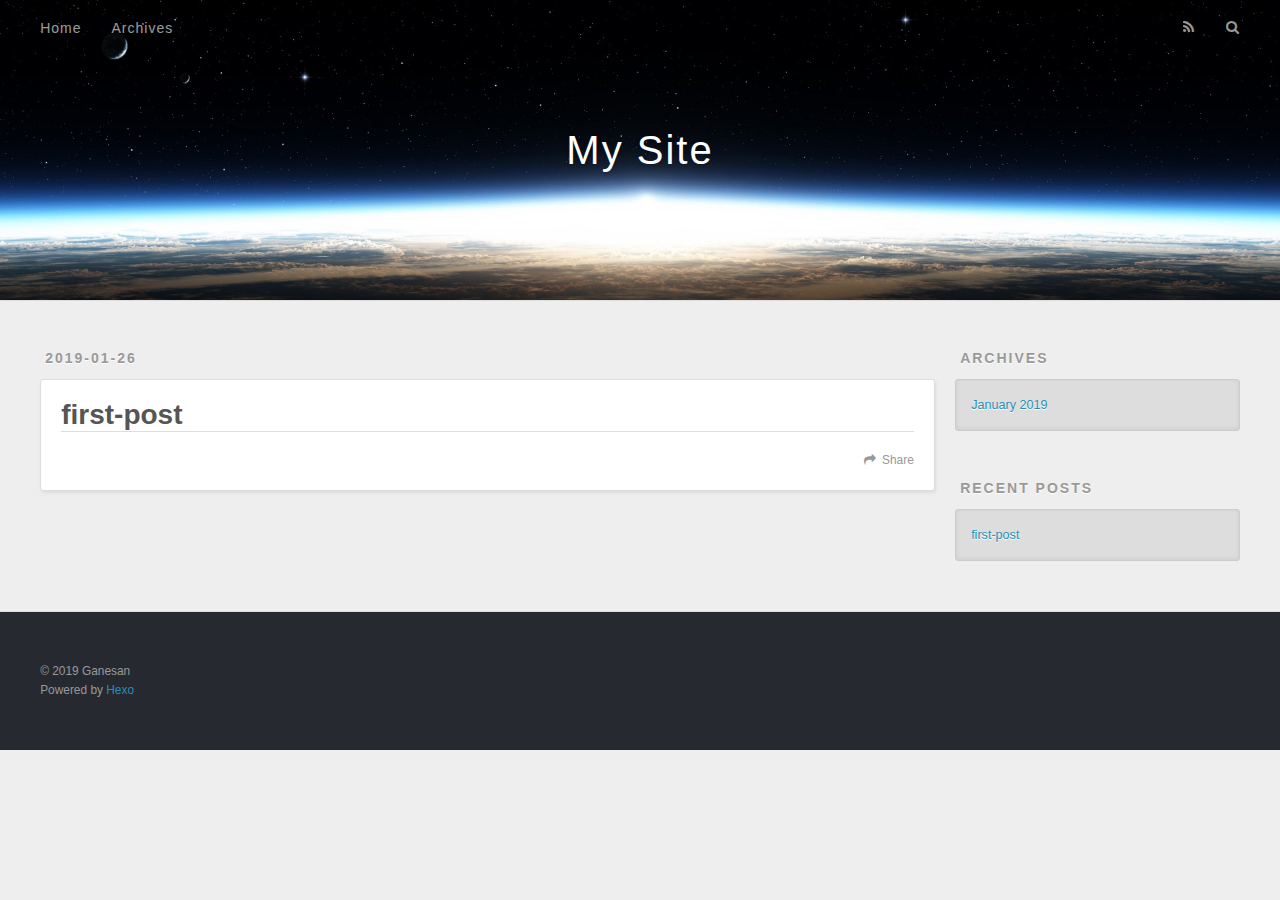
==== commit 06095e97: "Site updated: 2019-01-26 11:46:14" ====
--- a/index.html
+++ b/index.html
@@ -5,17 +5,17 @@
   
 
   
-  <title>Hexo</title>
+  <title>My Site</title>
   <meta name="viewport" content="width=device-width, initial-scale=1, maximum-scale=1">
   <meta property="og:type" content="website">
-<meta property="og:title" content="Hexo">
-<meta property="og:url" content="http://yoursite.com/index.html">
-<meta property="og:site_name" content="Hexo">
+<meta property="og:title" content="My Site">
+<meta property="og:url" content="http://ganesh.io/index.html">
+<meta property="og:site_name" content="My Site">
 <meta property="og:locale" content="default">
 <meta name="twitter:card" content="summary">
-<meta name="twitter:title" content="Hexo">
+<meta name="twitter:title" content="My Site">
   
-    <link rel="alternate" href="/atom.xml" title="Hexo" type="application/atom+xml">
+    <link rel="alternate" href="/atom.xml" title="My Site" type="application/atom+xml">
   
   
     <link rel="icon" href="/favicon.png">
@@ -34,7 +34,7 @@
   <div id="header-outer" class="outer">
     <div id="header-title" class="inner">
       <h1 id="logo-wrap">
-        <a href="/" id="logo">Hexo</a>
+        <a href="/" id="logo">My Site</a>
       </h1>
       
     </div>
@@ -54,7 +54,7 @@
         <a id="nav-search-btn" class="nav-icon" title="Search"></a>
       </nav>
       <div id="search-form-wrap">
-        <form action="//google.com/search" method="get" accept-charset="UTF-8" class="search-form"><input type="search" name="q" class="search-form-input" placeholder="Search"><button type="submit" class="search-form-submit">&#xF002;</button><input type="hidden" name="sitesearch" value="http://yoursite.com"></form>
+        <form action="//google.com/search" method="get" accept-charset="UTF-8" class="search-form"><input type="search" name="q" class="search-form-input" placeholder="Search"><button type="submit" class="search-form-submit">&#xF002;</button><input type="hidden" name="sitesearch" value="http://ganesh.io"></form>
       </div>
     </div>
   </div>
@@ -62,10 +62,10 @@
       <div class="outer">
         <section id="main">
   
-    <article id="post-hello-world" class="article article-type-post" itemscope="" itemprop="blogPost">
+    <article id="post-first-post" class="article article-type-post" itemscope="" itemprop="blogPost">
   <div class="article-meta">
-    <a href="/2019/01/22/hello-world/" class="article-date">
-  <time datetime="2019-01-22T17:10:22.001Z" itemprop="datePublished">2019-01-22</time>
+    <a href="/2019/01/26/first-post/" class="article-date">
+  <time datetime="2019-01-26T06:14:30.000Z" itemprop="datePublished">2019-01-26</time>
 </a>
     
   </div>
@@ -76,7 +76,7 @@
         
   
     <h1 itemprop="name">
-      <a class="article-title" href="/2019/01/22/hello-world/">Hello World</a>
+      <a class="article-title" href="/2019/01/26/first-post/">first-post</a>
     </h1>
   
 
@@ -84,20 +84,11 @@
     
     <div class="article-entry" itemprop="articleBody">
       
-        <p>Welcome to <a href="https://hexo.io/" target="_blank" rel="noopener">Hexo</a>! This is your very first post. Check <a href="https://hexo.io/docs/" target="_blank" rel="noopener">documentation</a> for more info. If you get any problems when using Hexo, you can find the answer in <a href="https://hexo.io/docs/troubleshooting.html" target="_blank" rel="noopener">troubleshooting</a> or you can ask me on <a href="https://github.com/hexojs/hexo/issues" target="_blank" rel="noopener">GitHub</a>.</p>
-<h2 id="Quick-Start"><a href="#Quick-Start" class="headerlink" title="Quick Start"></a>Quick Start</h2><h3 id="Create-a-new-post"><a href="#Create-a-new-post" class="headerlink" title="Create a new post"></a>Create a new post</h3><figure class="highlight bash"><table><tr><td class="gutter"><pre><span class="line">1</span><br></pre></td><td class="code"><pre><span class="line">$ hexo new <span class="string">"My New Post"</span></span><br></pre></td></tr></table></figure>
-<p>More info: <a href="https://hexo.io/docs/writing.html" target="_blank" rel="noopener">Writing</a></p>
-<h3 id="Run-server"><a href="#Run-server" class="headerlink" title="Run server"></a>Run server</h3><figure class="highlight bash"><table><tr><td class="gutter"><pre><span class="line">1</span><br></pre></td><td class="code"><pre><span class="line">$ hexo server</span><br></pre></td></tr></table></figure>
-<p>More info: <a href="https://hexo.io/docs/server.html" target="_blank" rel="noopener">Server</a></p>
-<h3 id="Generate-static-files"><a href="#Generate-static-files" class="headerlink" title="Generate static files"></a>Generate static files</h3><figure class="highlight bash"><table><tr><td class="gutter"><pre><span class="line">1</span><br></pre></td><td class="code"><pre><span class="line">$ hexo generate</span><br></pre></td></tr></table></figure>
-<p>More info: <a href="https://hexo.io/docs/generating.html" target="_blank" rel="noopener">Generating</a></p>
-<h3 id="Deploy-to-remote-sites"><a href="#Deploy-to-remote-sites" class="headerlink" title="Deploy to remote sites"></a>Deploy to remote sites</h3><figure class="highlight bash"><table><tr><td class="gutter"><pre><span class="line">1</span><br></pre></td><td class="code"><pre><span class="line">$ hexo deploy</span><br></pre></td></tr></table></figure>
-<p>More info: <a href="https://hexo.io/docs/deployment.html" target="_blank" rel="noopener">Deployment</a></p>
-
+        
       
     </div>
     <footer class="article-footer">
-      <a data-url="http://yoursite.com/2019/01/22/hello-world/" data-id="cjr8l05of0000nuf5vf9x646b" class="article-share-link">Share</a>
+      <a data-url="http://ganesh.io/2019/01/26/first-post/" data-id="cjrd30pyy0000orf5gmm9e9qa" class="article-share-link">Share</a>
       
       
     </footer>
@@ -138,7 +129,7 @@
       <ul>
         
           <li>
-            <a href="/2019/01/22/hello-world/">Hello World</a>
+            <a href="/2019/01/26/first-post/">first-post</a>
           </li>
         
       </ul>
@@ -153,7 +144,7 @@
   
   <div class="outer">
     <div id="footer-info" class="inner">
-      &copy; 2019 John Doe<br>
+      &copy; 2019 Ganesan<br>
       Powered by <a href="http://hexo.io/" target="_blank">Hexo</a>
     </div>
   </div>
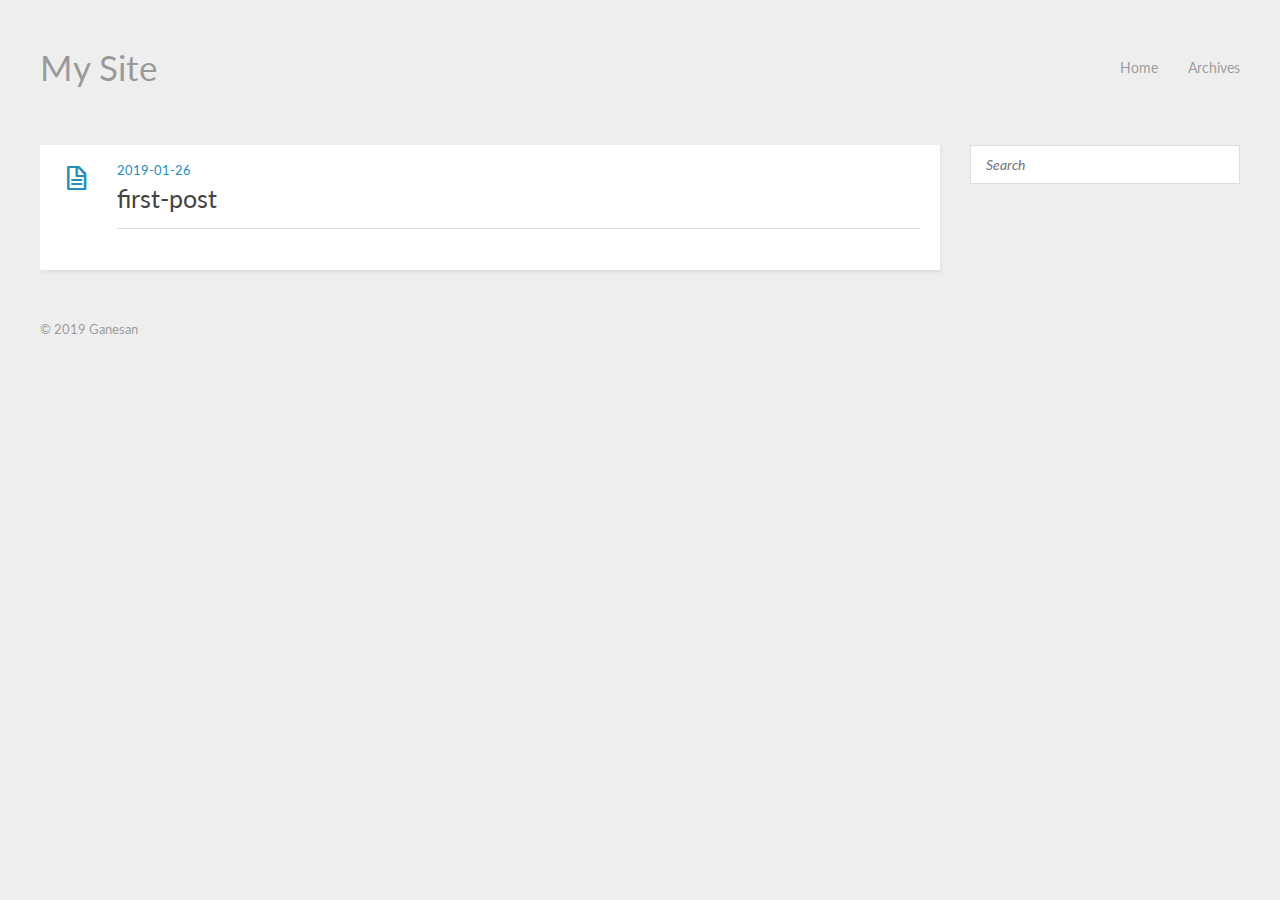
==== commit db5f9345: "Site updated: 2019-01-26 11:49:50" ====
--- a/index.html
+++ b/index.html
@@ -1,175 +1,121 @@
-<!DOCTYPE html>
+<!DOCTYPE HTML>
 <html>
 <head><meta name="generator" content="Hexo 3.8.0">
   <meta charset="utf-8">
   
+  <title>My Site</title>
+  <meta name="author" content="Ganesan">
+  
+  
+  <meta name="viewport" content="width=device-width, initial-scale=1, maximum-scale=1">
 
   
-  <title>My Site</title>
-  <meta name="viewport" content="width=device-width, initial-scale=1, maximum-scale=1">
-  <meta property="og:type" content="website">
-<meta property="og:title" content="My Site">
-<meta property="og:url" content="http://ganesh.io/index.html">
-<meta property="og:site_name" content="My Site">
-<meta property="og:locale" content="default">
-<meta name="twitter:card" content="summary">
-<meta name="twitter:title" content="My Site">
+  <meta property="og:site_name" content="My Site">
+
   
-    <link rel="alternate" href="/atom.xml" title="My Site" type="application/atom+xml">
+    <meta property="og:image" content="">
   
+
+  <link href="/favicon.png" rel="icon">
+  <link rel="alternate" href="/atom.xml" title="My Site" type="application/atom+xml">
+  <link rel="stylesheet" href="/css/style.css" media="screen" type="text/css">
+  <!--[if lt IE 9]><script src="//html5shiv.googlecode.com/svn/trunk/html5.js"></script><![endif]-->
   
-    <link rel="icon" href="/favicon.png">
-  
-  
-    <link href="//fonts.googleapis.com/css?family=Source+Code+Pro" rel="stylesheet" type="text/css">
-  
-  <link rel="stylesheet" href="/css/style.css">
+
 </head>
 </html>
+
 <body>
-  <div id="container">
-    <div id="wrap">
-      <header id="header">
-  <div id="banner"></div>
-  <div id="header-outer" class="outer">
-    <div id="header-title" class="inner">
-      <h1 id="logo-wrap">
-        <a href="/" id="logo">My Site</a>
-      </h1>
+  <header id="header" class="inner"><div class="alignleft">
+  <h1><a href="/">My Site</a></h1>
+  <h2><a href="/"></a></h2>
+</div>
+<nav id="main-nav" class="alignright">
+  <ul>
+    
+      <li><a href="/">Home</a></li>
+    
+      <li><a href="/archives">Archives</a></li>
+    
+  </ul>
+  <div class="clearfix"></div>
+</nav>
+<div class="clearfix"></div>
+</header>
+  <div id="content" class="inner">
+    <div id="main-col" class="alignleft"><div id="wrapper">
+  <article class="post">
+  
+  <div class="post-content">
+    <header>
       
-    </div>
-    <div id="header-inner" class="inner">
-      <nav id="main-nav">
-        <a id="main-nav-toggle" class="nav-icon"></a>
-        
-          <a class="main-nav-link" href="/">Home</a>
-        
-          <a class="main-nav-link" href="/archives">Archives</a>
-        
-      </nav>
-      <nav id="sub-nav">
-        
-          <a id="nav-rss-link" class="nav-icon" href="/atom.xml" title="RSS Feed"></a>
-        
-        <a id="nav-search-btn" class="nav-icon" title="Search"></a>
-      </nav>
-      <div id="search-form-wrap">
-        <form action="//google.com/search" method="get" accept-charset="UTF-8" class="search-form"><input type="search" name="q" class="search-form-input" placeholder="Search"><button type="submit" class="search-form-submit">&#xF002;</button><input type="hidden" name="sitesearch" value="http://ganesh.io"></form>
-      </div>
-    </div>
-  </div>
-</header>
-      <div class="outer">
-        <section id="main">
+        <div class="icon"></div>
+        <time datetime="2019-01-26T06:14:30.000Z"><a href="/2019/01/26/first-post/">2019-01-26</a></time>
+      
+      
   
-    <article id="post-first-post" class="article article-type-post" itemscope="" itemprop="blogPost">
-  <div class="article-meta">
-    <a href="/2019/01/26/first-post/" class="article-date">
-  <time datetime="2019-01-26T06:14:30.000Z" itemprop="datePublished">2019-01-26</time>
-</a>
-    
-  </div>
-  <div class="article-inner">
-    
-    
-      <header class="article-header">
-        
-  
-    <h1 itemprop="name">
-      <a class="article-title" href="/2019/01/26/first-post/">first-post</a>
-    </h1>
+    <h1 class="title"><a href="/2019/01/26/first-post/">first-post</a></h1>
   
 
-      </header>
-    
-    <div class="article-entry" itemprop="articleBody">
+    </header>
+    <div class="entry">
       
         
       
     </div>
-    <footer class="article-footer">
-      <a data-url="http://ganesh.io/2019/01/26/first-post/" data-id="cjrd30pyy0000orf5gmm9e9qa" class="article-share-link">Share</a>
+    <footer>
       
+        
+        
       
+      <div class="clearfix"></div>
     </footer>
   </div>
-  
 </article>
 
 
-  
 
 
-</section>
-        
-          <aside id="sidebar">
+
+<nav id="pagination">
   
-    
+  
+  <div class="clearfix"></div>
+</nav></div></div>
+    <aside id="sidebar" class="alignright">
+  <div class="search">
+  <form action="//google.com/search" method="get" accept-charset="utf-8">
+    <input type="search" name="q" results="0" placeholder="Search">
+    <input type="hidden" name="q" value="site:ganesh.io">
+  </form>
+</div>
 
   
-    
-
-  
-    
-  
-    
-  <div class="widget-wrap">
-    <h3 class="widget-title">Archives</h3>
-    <div class="widget">
-      <ul class="archive-list"><li class="archive-list-item"><a class="archive-list-link" href="/archives/2019/01/">January 2019</a></li></ul>
-    </div>
-  </div>
-
-
-  
-    
-  <div class="widget-wrap">
-    <h3 class="widget-title">Recent Posts</h3>
-    <div class="widget">
-      <ul>
-        
-          <li>
-            <a href="/2019/01/26/first-post/">first-post</a>
-          </li>
-        
-      </ul>
-    </div>
-  </div>
 
   
 </aside>
-        
-      </div>
-      <footer id="footer">
+    <div class="clearfix"></div>
+  </div>
+  <footer id="footer" class="inner"><div class="alignleft">
   
-  <div class="outer">
-    <div id="footer-info" class="inner">
-      &copy; 2019 Ganesan<br>
-      Powered by <a href="http://hexo.io/" target="_blank">Hexo</a>
-    </div>
-  </div>
-</footer>
-    </div>
-    <nav id="mobile-nav">
+  &copy; 2019 Ganesan
   
-    <a href="/" class="mobile-nav-link">Home</a>
-  
-    <a href="/archives" class="mobile-nav-link">Archives</a>
-  
-</nav>
-    
-
-<script src="//ajax.googleapis.com/ajax/libs/jquery/2.0.3/jquery.min.js"></script>
-
-
-  <link rel="stylesheet" href="/fancybox/jquery.fancybox.css">
-  <script src="/fancybox/jquery.fancybox.pack.js"></script>
-
-
-<script src="/js/script.js"></script>
+</div>
+<div class="clearfix"></div></footer>
+  <script src="//ajax.googleapis.com/ajax/libs/jquery/2.0.3/jquery.min.js"></script>
+<script src="/js/jquery.imagesloaded.min.js"></script>
+<script src="/js/gallery.js"></script>
 
 
 
-  </div>
+
+<link rel="stylesheet" href="/fancybox/jquery.fancybox.css" media="screen" type="text/css">
+<script src="/fancybox/jquery.fancybox.pack.js"></script>
+<script type="text/javascript">
+(function($){
+  $('.fancybox').fancybox();
+})(jQuery);
+</script>
+
 </body>
-</html>+</html>
--- a/css/style.css
+++ b/css/style.css
@@ -1,672 +1,428 @@
+@import url("//fonts.googleapis.com/css?family=Lato:400,400italic");
+@font-face {
+  font-family: 'FontAwesome';
+  font-style: normal;
+  font-weight: normal;
+  src: url("font/fontawesome-webfont.eot?#iefix") format('embedded-opentype'), url("font/fontawesome-webfont.woff") format('woff'), url("font/fontawesome-webfont.ttf") format('truetype'), url("font/fontawesome-webfont.svg#FontAwesomeRegular") format('svg');
+}
+* {
+  margin: 0;
+  padding: 0;
+}
 body {
-  width: 100%;
-}
-body:before,
-body:after {
-  content: "";
-  display: table;
-}
-body:after {
-  clear: both;
-}
-html,
-body,
-div,
-span,
-applet,
-object,
-iframe,
+  background: #eee;
+  color: #444;
+  font-family: "Helvetica Neue", "Helvetica", Arial, sans-serif;
+  font-size: 14px;
+  text-shadow: 0 0 1px transparent;
+}
+@media screen and (max-width: 1260px) {
+  body {
+    margin: 0 30px;
+  }
+}
+@media screen and (max-width: 600px) {
+  body {
+    font-size: 13px;
+  }
+}
 h1,
 h2,
 h3,
 h4,
 h5,
-h6,
-p,
-blockquote,
-pre,
-a,
-abbr,
-acronym,
-address,
-big,
-cite,
-code,
-del,
-dfn,
-em,
-img,
-ins,
-kbd,
-q,
-s,
-samp,
-small,
-strike,
-strong,
-sub,
-sup,
-tt,
-var,
-dl,
-dt,
-dd,
-ol,
-ul,
-li,
-fieldset,
-form,
-label,
-legend,
-table,
-caption,
-tbody,
-tfoot,
-thead,
-tr,
-th,
-td {
-  margin: 0;
-  padding: 0;
-  border: 0;
-  outline: 0;
-  font-weight: inherit;
-  font-style: inherit;
-  font-family: inherit;
-  font-size: 100%;
-  vertical-align: baseline;
-}
-body {
-  line-height: 1;
-  color: #000;
-  background: #fff;
-}
-ol,
-ul {
-  list-style: none;
-}
-table {
-  border-collapse: separate;
-  border-spacing: 0;
-  vertical-align: middle;
-}
-caption,
-th,
-td {
-  text-align: left;
-  font-weight: normal;
-  vertical-align: middle;
-}
-a img {
-  border: none;
-}
-input,
-button {
-  margin: 0;
-  padding: 0;
-}
-input::-moz-focus-inner,
-button::-moz-focus-inner {
-  border: 0;
-  padding: 0;
-}
-@font-face {
-  font-family: FontAwesome;
-  font-style: normal;
-  font-weight: normal;
-  src: url("fonts/fontawesome-webfont.eot?v=#4.0.3");
-  src: url("fonts/fontawesome-webfont.eot?#iefix&v=#4.0.3") format("embedded-opentype"), url("fonts/fontawesome-webfont.woff?v=#4.0.3") format("woff"), url("fonts/fontawesome-webfont.ttf?v=#4.0.3") format("truetype"), url("fonts/fontawesome-webfont.svg#fontawesomeregular?v=#4.0.3") format("svg");
-}
-html,
-body,
-#container {
-  height: 100%;
-}
-body {
-  background: #eee;
-  font: 14px -apple-system, BlinkMacSystemFont, "Segoe UI", "Roboto", "Oxygen", "Ubuntu", "Cantarell", "Fira Sans", "Droid Sans", "Helvetica Neue", sans-serif;
-  -webkit-text-size-adjust: 100%;
-}
-.outer {
-  max-width: 1220px;
-  margin: 0 auto;
-  padding: 0 20px;
-}
-.outer:before,
-.outer:after {
+h6 {
+  font-family: "Lato", Helvetica Neue, Helvetica, Arial, sans-serif;
+}
+h1 {
+  font-size: 1.8em;
+}
+h2 {
+  font-size: 1.5em;
+}
+h3 {
+  font-size: 1.3em;
+}
+a {
+  text-decoration: none;
+  color: #258fb8;
+}
+a:hover {
+  text-decoration: underline;
+}
+.alignleft {
+  float: left;
+}
+.alignright {
+  float: right;
+}
+.clearfix {
+  zoom: 1;
+}
+.clearfix:before,
+.clearfix:after {
   content: "";
   display: table;
 }
-.outer:after {
+.clearfix:after {
   clear: both;
 }
 .inner {
-  display: inline;
+  width: 1200px;
+  margin: 0 auto;
+}
+@media screen and (max-width: 1260px) {
+  .inner {
+    width: 100%;
+  }
+}
+#main-col {
+  width: 900px;
+}
+@media screen and (max-width: 1260px) {
+  #main-col {
+    width: 100%;
+    margin-right: -300px;
+  }
+}
+@media screen and (max-width: 900px) {
+  #main-col {
+    margin-right: 0;
+    float: none;
+  }
+}
+@media screen and (max-width: 1260px) {
+  #wrapper {
+    margin-right: 300px;
+  }
+}
+@media screen and (max-width: 900px) {
+  #wrapper {
+    margin-right: 0;
+  }
+}
+#header {
+  text-shadow: 0 0 1px #fff;
+  margin: 50px auto;
+}
+#header a {
+  color: #999;
+}
+#header a:hover {
+  color: #258fb8;
+  text-decoration: none;
+}
+#header h1 {
+  font-weight: normal;
+  font-size: 2.5em;
+  line-height: 1;
+}
+#header h2 {
+  font-weight: normal;
+  font-size: 0.9em;
+  line-height: 1;
+  margin-top: 10px;
+}
+#header #main-nav {
+  font-family: "Lato", Helvetica Neue, Helvetica, Arial, sans-serif;
+  line-height: 2.5em;
+}
+#header #main-nav ul {
+  list-style: none;
+}
+#header #main-nav ul li {
   float: left;
-  width: 98.33333333333333%;
-  margin: 0 0.833333333333333%;
-}
-.left,
-.alignleft {
-  float: left;
-}
-.right,
-.alignright {
-  float: right;
-}
-.clear {
-  clear: both;
-}
-#container {
+  margin-left: 30px;
+}
+article {
+  -webkit-box-shadow: 1px 2px 3px #ddd;
+  box-shadow: 1px 2px 3px #ddd;
+  background: #fff;
+}
+article.page {
+  padding-left: 20px;
+}
+article.page .icon {
+  display: none;
+}
+article.post .icon:before {
+  content: '\f016';
+}
+article.photo .icon:before {
+  content: '\f030';
+}
+article.link .icon:before {
+  content: '\f0c1';
+}
+article.link .title a:after {
+  content: '\f08e';
+  color: #999;
+  font: 12px FontAwesome;
+  padding-left: 10px;
+  vertical-align: super;
+}
+article .post-content {
+  padding: 20px 20px 15px 77px;
+  margin-bottom: 50px;
   position: relative;
 }
-.mobile-nav-on {
+@media screen and (max-width: 600px) {
+  article .post-content {
+    padding-left: 20px;
+  }
+}
+article .gallery {
   overflow: hidden;
-}
-#wrap {
-  height: 100%;
-  width: 100%;
+  position: relative;
+}
+article .gallery:hover .control {
+  opacity: 1;
+  -ms-filter: none;
+  filter: none;
+}
+article .gallery img {
+  min-width: 100%;
+  max-width: 100%;
+  height: auto;
   position: absolute;
   top: 0;
   left: 0;
-  -webkit-transition: 0.2s ease-out;
-  -moz-transition: 0.2s ease-out;
-  -ms-transition: 0.2s ease-out;
-  transition: 0.2s ease-out;
-  z-index: 1;
+  opacity: 0;
+  -ms-filter: "progid:DXImageTransform.Microsoft.Alpha(Opacity=0)";
+  filter: alpha(opacity=0);
+}
+article .gallery .control {
+  opacity: 0;
+  -ms-filter: "progid:DXImageTransform.Microsoft.Alpha(Opacity=0)";
+  filter: alpha(opacity=0);
+  -webkit-transition: 0.3s;
+  -moz-transition: 0.3s;
+  -o-transition: 0.3s;
+  -ms-transition: 0.3s;
+  transition: 0.3s;
+}
+article .gallery .prev,
+article .gallery .next {
+  position: absolute;
+  top: 0;
+  width: 50%;
+  height: 100%;
+  cursor: pointer;
+}
+article .gallery .prev:before,
+article .gallery .next:before {
+  position: absolute;
+  font: 24px/1 FontAwesome;
+  text-align: center;
+  width: 24px;
+  text-shadow: 0 0 15px rgba(0,0,0,0.5);
+  color: #fff;
+  margin-top: -12px;
+  top: 50%;
+}
+article .gallery .prev {
+  left: 0;
+}
+article .gallery .prev:before {
+  content: '\f053';
+  left: 10px;
+}
+article .gallery .next {
+  right: 0;
+}
+article .gallery .next:before {
+  content: '\f054';
+  right: 10px;
+}
+article header .icon {
+  width: 32px;
+  height: 32px;
+  margin-right: 25px;
+  position: absolute;
+  top: 20px;
+  left: 20px;
+  color: #258fb8;
+}
+@media screen and (max-width: 600px) {
+  article header .icon {
+    display: none;
+  }
+}
+article header .icon:before {
+  position: absolute;
+  font: 32px FontAwesome;
+  top: 0;
+  left: 0;
+  width: 32px;
+  text-align: center;
+}
+article header time {
+  color: #999;
+  font: 0.9em "Lato", Helvetica Neue, Helvetica, Arial, sans-serif;
+  margin-bottom: 5px;
+  display: block;
+  line-height: 1;
+}
+article header .title {
+  font-weight: normal;
+}
+article header .title a {
+  color: #444;
+}
+article header .title a:hover {
+  color: #258fb8;
+  text-decoration: none;
+}
+article .entry {
+  text-align: justify;
+  line-height: 1.6;
+}
+article .entry p,
+article .entry blockquote,
+article .entry ul,
+article .entry ol,
+article .entry dl,
+article .entry table,
+article .entry iframe,
+article .entry h3,
+article .entry h4,
+article .entry h5,
+article .entry h6,
+article .entry .video-container {
+  margin-top: 15px;
+}
+article .entry table {
+  border-collapse: collapse;
+  border-spacing: 0;
+  empty-cells: show;
+  border: 1px solid #e2e2e2;
+  width: 100%;
+}
+article .entry table th {
+  white-space: nowrap;
+  color: #444;
+  font-weight: 600;
   background: #eee;
 }
-.mobile-nav-on #wrap {
-  left: 280px;
-}
-@media screen and (min-width: 768px) {
-  #main {
-    display: inline;
-    float: left;
-    width: 73.33333333333333%;
-    margin: 0 0.833333333333333%;
-  }
-}
-.article-date,
-.article-category-link,
-.archive-year,
-.widget-title {
-  text-decoration: none;
-  text-transform: uppercase;
-  letter-spacing: 2px;
-  color: #999;
-  margin-bottom: 1em;
-  margin-left: 5px;
-  line-height: 1em;
-  text-shadow: 0 1px #fff;
-  font-weight: bold;
-}
-.article-inner,
-.archive-article-inner {
-  background: #fff;
-  -webkit-box-shadow: 1px 2px 3px #ddd;
-  box-shadow: 1px 2px 3px #ddd;
+article .entry table td,
+article .entry table th {
+  border: 1px solid #e2e2e2;
+  padding: 8px 16px;
+  text-align: left;
+}
+article .entry blockquote {
+  border-top: 1px solid #ddd;
+  border-bottom: 1px solid #ddd;
+  font-style: italic;
+  font-family: "Georgia", serif;
+  font-size: 1.2em;
+  padding: 0 30px 15px;
+  text-align: center;
+}
+article .entry blockquote footer {
+  border-top: none;
+  font-size: 0.8em;
+  line-height: 1;
+  margin: 20px 0 0;
+  padding-top: 0;
+}
+article .entry blockquote footer cite:before {
+  content: '—';
+  color: #ccc;
+  padding: 0 0.5em;
+}
+article .entry code,
+article .entry pre {
+  font-family: Monaco, Menlo, Consolas, Courier New, monospace;
+}
+article .entry code {
+  background: #eee;
+  color: #666;
+  padding: 0 5px;
+  margin: 0 2px;
+  font-size: 0.9em;
   border: 1px solid #ddd;
   border-radius: 3px;
 }
-.article-entry h1,
-.widget h1 {
-  font-size: 2em;
-}
-.article-entry h2,
-.widget h2 {
-  font-size: 1.5em;
-}
-.article-entry h3,
-.widget h3 {
-  font-size: 1.3em;
-}
-.article-entry h4,
-.widget h4 {
-  font-size: 1.2em;
-}
-.article-entry h5,
-.widget h5 {
-  font-size: 1em;
-}
-.article-entry h6,
-.widget h6 {
-  font-size: 1em;
-  color: #999;
-}
-.article-entry hr,
-.widget hr {
-  border: 1px dashed #ddd;
-}
-.article-entry strong,
-.widget strong {
-  font-weight: bold;
-}
-.article-entry em,
-.widget em,
-.article-entry cite,
-.widget cite {
-  font-style: italic;
-}
-.article-entry sup,
-.widget sup,
-.article-entry sub,
-.widget sub {
-  font-size: 0.75em;
-  line-height: 0;
-  position: relative;
-  vertical-align: baseline;
-}
-.article-entry sup,
-.widget sup {
-  top: -0.5em;
-}
-.article-entry sub,
-.widget sub {
-  bottom: -0.2em;
-}
-.article-entry small,
-.widget small {
-  font-size: 0.85em;
-}
-.article-entry acronym,
-.widget acronym,
-.article-entry abbr,
-.widget abbr {
-  border-bottom: 1px dotted;
-}
-.article-entry ul,
-.widget ul,
-.article-entry ol,
-.widget ol,
-.article-entry dl,
-.widget dl {
-  margin: 0 20px;
-  line-height: 1.6em;
-}
-.article-entry ul ul,
-.widget ul ul,
-.article-entry ol ul,
-.widget ol ul,
-.article-entry ul ol,
-.widget ul ol,
-.article-entry ol ol,
-.widget ol ol {
+article .entry pre {
+  background: #eee;
+  border: 1px solid #ddd;
+  margin-top: 15px;
+  overflow: auto;
+  padding: 7px 15px;
+  border-radius: 2px;
+}
+article .entry pre code {
+  background: none;
+  padding: 0;
+  margin: 0;
+  border: none;
+  border-radius: 0;
+}
+article .entry ul,
+article .entry ol,
+article .entry dl {
+  margin-left: 20px;
+}
+article .entry ul ul,
+article .entry ol ul,
+article .entry dl ul,
+article .entry ul ol,
+article .entry ol ol,
+article .entry dl ol,
+article .entry ul dl,
+article .entry ol dl,
+article .entry dl dl {
   margin-top: 0;
-  margin-bottom: 0;
-}
-.article-entry ul,
-.widget ul {
-  list-style: disc;
-}
-.article-entry ol,
-.widget ol {
-  list-style: decimal;
-}
-.article-entry dt,
-.widget dt {
-  font-weight: bold;
-}
-#header {
-  height: 300px;
-  position: relative;
+}
+article .entry h1,
+article .entry h2 {
+  font-weight: normal;
   border-bottom: 1px solid #ddd;
-}
-#header:before,
-#header:after {
-  content: "";
-  position: absolute;
-  left: 0;
-  right: 0;
-  height: 40px;
-}
-#header:before {
-  top: 0;
-  background: -webkit-linear-gradient(rgba(0,0,0,0.2), transparent);
-  background: -moz-linear-gradient(rgba(0,0,0,0.2), transparent);
-  background: -ms-linear-gradient(rgba(0,0,0,0.2), transparent);
-  background: linear-gradient(rgba(0,0,0,0.2), transparent);
-}
-#header:after {
-  bottom: 0;
-  background: -webkit-linear-gradient(transparent, rgba(0,0,0,0.2));
-  background: -moz-linear-gradient(transparent, rgba(0,0,0,0.2));
-  background: -ms-linear-gradient(transparent, rgba(0,0,0,0.2));
-  background: linear-gradient(transparent, rgba(0,0,0,0.2));
-}
-#header-outer {
-  height: 100%;
-  position: relative;
-}
-#header-inner {
-  position: relative;
-  overflow: hidden;
-}
-#banner {
-  position: absolute;
-  top: 0;
-  left: 0;
-  width: 100%;
-  height: 100%;
-  background: url("images/banner.jpg") center #000;
-  -webkit-background-size: cover;
-  -moz-background-size: cover;
-  background-size: cover;
-  z-index: -1;
-}
-#header-title {
-  text-align: center;
-  height: 40px;
-  position: absolute;
-  top: 50%;
-  left: 0;
-  margin-top: -20px;
-}
-#logo,
-#subtitle {
-  text-decoration: none;
-  color: #fff;
-  font-weight: 300;
-  text-shadow: 0 1px 4px rgba(0,0,0,0.3);
-}
-#logo {
-  font-size: 40px;
-  line-height: 40px;
-  letter-spacing: 2px;
-}
-#subtitle {
-  font-size: 16px;
-  line-height: 16px;
-  letter-spacing: 1px;
-}
-#subtitle-wrap {
-  margin-top: 16px;
-}
-#main-nav {
-  float: left;
-  margin-left: -15px;
-}
-.nav-icon,
-.main-nav-link {
-  float: left;
-  color: #fff;
-  opacity: 0.6;
-  text-decoration: none;
-  text-shadow: 0 1px rgba(0,0,0,0.2);
-  -webkit-transition: opacity 0.2s;
-  -moz-transition: opacity 0.2s;
-  -ms-transition: opacity 0.2s;
-  transition: opacity 0.2s;
-  display: block;
-  padding: 20px 15px;
-}
-.nav-icon:hover,
-.main-nav-link:hover {
-  opacity: 1;
-}
-.nav-icon {
-  font-family: FontAwesome;
-  text-align: center;
-  font-size: 14px;
-  width: 14px;
-  height: 14px;
-  padding: 20px 15px;
-  position: relative;
-  cursor: pointer;
-}
-.main-nav-link {
-  font-weight: 300;
-  letter-spacing: 1px;
-}
-@media screen and (max-width: 479px) {
-  .main-nav-link {
-    display: none;
-  }
-}
-#main-nav-toggle {
-  display: none;
-}
-#main-nav-toggle:before {
-  content: "\f0c9";
-}
-@media screen and (max-width: 479px) {
-  #main-nav-toggle {
-    display: block;
-  }
-}
-#sub-nav {
-  float: right;
-  margin-right: -15px;
-}
-#nav-rss-link:before {
-  content: "\f09e";
-}
-#nav-search-btn:before {
-  content: "\f002";
-}
-#search-form-wrap {
-  position: absolute;
-  top: 15px;
-  width: 150px;
-  height: 30px;
-  right: -150px;
-  opacity: 0;
-  -webkit-transition: 0.2s ease-out;
-  -moz-transition: 0.2s ease-out;
-  -ms-transition: 0.2s ease-out;
-  transition: 0.2s ease-out;
-}
-#search-form-wrap.on {
-  opacity: 1;
-  right: 0;
-}
-@media screen and (max-width: 479px) {
-  #search-form-wrap {
-    width: 100%;
-    right: -100%;
-  }
-}
-.search-form {
-  position: absolute;
-  top: 0;
-  left: 0;
-  right: 0;
-  background: #fff;
-  padding: 5px 15px;
-  border-radius: 15px;
-  -webkit-box-shadow: 0 0 10px rgba(0,0,0,0.3);
-  box-shadow: 0 0 10px rgba(0,0,0,0.3);
-}
-.search-form-input {
-  border: none;
-  background: none;
-  color: #555;
-  width: 100%;
-  font: 13px -apple-system, BlinkMacSystemFont, "Segoe UI", "Roboto", "Oxygen", "Ubuntu", "Cantarell", "Fira Sans", "Droid Sans", "Helvetica Neue", sans-serif;
-  outline: none;
-}
-.search-form-input::-webkit-search-results-decoration,
-.search-form-input::-webkit-search-cancel-button {
-  -webkit-appearance: none;
-}
-.search-form-submit {
-  position: absolute;
-  top: 50%;
-  right: 10px;
-  margin-top: -7px;
-  font: 13px FontAwesome;
-  border: none;
-  background: none;
-  color: #bbb;
-  cursor: pointer;
-}
-.search-form-submit:hover,
-.search-form-submit:focus {
-  color: #777;
-}
-.article {
-  margin: 50px 0;
-}
-.article-inner {
-  overflow: hidden;
-}
-.article-meta:before,
-.article-meta:after {
-  content: "";
-  display: table;
-}
-.article-meta:after {
-  clear: both;
-}
-.article-date {
-  float: left;
-}
-.article-category {
-  float: left;
-  line-height: 1em;
-  color: #ccc;
-  text-shadow: 0 1px #fff;
-  margin-left: 8px;
-}
-.article-category:before {
-  content: "\2022";
-}
-.article-category-link {
-  margin: 0 12px 1em;
-}
-.article-header {
-  padding: 20px 20px 0;
-}
-.article-title {
-  text-decoration: none;
-  font-size: 2em;
-  font-weight: bold;
-  color: #555;
-  line-height: 1.1em;
-  -webkit-transition: color 0.2s;
-  -moz-transition: color 0.2s;
-  -ms-transition: color 0.2s;
-  transition: color 0.2s;
-}
-a.article-title:hover {
-  color: #258fb8;
-}
-.article-entry {
-  color: #555;
-  padding: 0 20px;
-}
-.article-entry:before,
-.article-entry:after {
-  content: "";
-  display: table;
-}
-.article-entry:after {
-  clear: both;
-}
-.article-entry p,
-.article-entry table {
-  line-height: 1.6em;
-  margin: 1.6em 0;
-}
-.article-entry h1,
-.article-entry h2,
-.article-entry h3,
-.article-entry h4,
-.article-entry h5,
-.article-entry h6 {
-  font-weight: bold;
-}
-.article-entry h1,
-.article-entry h2,
-.article-entry h3,
-.article-entry h4,
-.article-entry h5,
-.article-entry h6 {
-  line-height: 1.1em;
-  margin: 1.1em 0;
-}
-.article-entry a {
-  color: #258fb8;
-  text-decoration: none;
-}
-.article-entry a:hover {
-  text-decoration: underline;
-}
-.article-entry ul,
-.article-entry ol,
-.article-entry dl {
-  margin-top: 1.6em;
-  margin-bottom: 1.6em;
-}
-.article-entry img,
-.article-entry video {
+  padding-bottom: 10px;
+  margin-top: 20px;
+}
+article .entry h3,
+article .entry h4,
+article .entry h5,
+article .entry h6 {
+  font-weight: normal;
+}
+article .entry img,
+article .entry video {
   max-width: 100%;
   height: auto;
+  border: none;
+}
+article .entry iframe {
+  border: none;
+}
+article .entry .caption {
   display: block;
-  margin: auto;
-}
-.article-entry iframe {
-  border: none;
-}
-.article-entry table {
-  width: 100%;
-  border-collapse: collapse;
-  border-spacing: 0;
-}
-.article-entry th {
-  font-weight: bold;
-  border-bottom: 3px solid #ddd;
-  padding-bottom: 0.5em;
-}
-.article-entry td {
-  border-bottom: 1px solid #ddd;
-  padding: 10px 0;
-}
-.article-entry blockquote {
-  font-family: Georgia, "Times New Roman", serif;
-  font-size: 1.4em;
-  margin: 1.6em 20px;
-  text-align: center;
-}
-.article-entry blockquote footer {
-  font-size: 14px;
-  margin: 1.6em 0;
-  font-family: -apple-system, BlinkMacSystemFont, "Segoe UI", "Roboto", "Oxygen", "Ubuntu", "Cantarell", "Fira Sans", "Droid Sans", "Helvetica Neue", sans-serif;
-}
-.article-entry blockquote footer cite:before {
-  content: "—";
-  padding: 0 0.5em;
-}
-.article-entry .pullquote {
-  text-align: left;
-  width: 45%;
-  margin: 0;
-}
-.article-entry .pullquote.left {
-  margin-left: 0.5em;
-  margin-right: 1em;
-}
-.article-entry .pullquote.right {
-  margin-right: 0.5em;
-  margin-left: 1em;
-}
-.article-entry .caption {
-  color: #999;
-  display: block;
+  margin-top: 5px;
+  color: #999;
+  position: relative;
   font-size: 0.9em;
-  margin-top: 0.5em;
+  padding-left: 25px;
+}
+article .entry .caption:before {
+  content: '\f040';
+  position: absolute;
+  font: 1.3em FontAwesome;
+  position: absolute;
+  left: 0;
+  top: 3px;
+}
+article .entry .video-container {
   position: relative;
-  text-align: center;
-}
-.article-entry .video-container {
-  position: relative;
-  padding-top: 56.25%;
+  padding-bottom: 56.25%;
+  padding-top: 30px;
   height: 0;
   overflow: hidden;
 }
-.article-entry .video-container iframe,
-.article-entry .video-container object,
-.article-entry .video-container embed {
+article .entry .video-container iframe,
+article .entry .video-container object,
+article .entry .video-container embed {
   position: absolute;
   top: 0;
   left: 0;
@@ -674,701 +430,387 @@
   height: 100%;
   margin-top: 0;
 }
-.article-more-link a {
-  display: inline-block;
-  line-height: 1em;
-  padding: 6px 15px;
-  border-radius: 15px;
-  background: #eee;
-  color: #999;
-  text-shadow: 0 1px #fff;
+article .entry .pullquote {
+  float: right;
+  border: none;
+  padding: 0;
+  margin: 1em 0 0.5em 1.5em;
+  text-align: left;
+  width: 45%;
+  font-size: 1.5em;
+}
+article footer {
+  margin-top: 15px;
+  padding-top: 10px;
+  border-top: 1px solid #ddd;
+  color: #999;
+  font-size: 0.9em;
+  line-height: 16px;
+  position: relative;
+  min-height: 16px;
+}
+article footer a {
+  color: #999;
+}
+article footer a:hover {
+  color: #258fb8;
   text-decoration: none;
 }
-.article-more-link a:hover {
+article footer a:before {
+  font: 1.1em FontAwesome;
+  padding-right: 10px;
+  vertical-align: middle;
+}
+article footer a.more-link:before {
+  content: '\f054';
+}
+article footer a.comment-link:before {
+  content: '\f075';
+}
+article footer .categories,
+article footer .tags {
+  position: relative;
+  padding-left: 25px;
+  margin: 5px 0;
+}
+article footer .categories:before,
+article footer .tags:before {
+  position: absolute;
+  font: 1.1em FontAwesome;
+}
+article footer .categories:before {
+  content: '\f07b';
+  top: 2px;
+  left: 1px;
+}
+article footer .tags:before {
+  content: '\f02b';
+  top: 3px;
+  left: 2px;
+}
+article footer .addthis {
+  margin-top: 15px;
+}
+article footer .addthis iframe {
+  margin-top: 0;
+}
+#comment {
+  padding: 20px;
+  background: #fff;
+  -webkit-box-shadow: 1px 2px 3px #ddd;
+  box-shadow: 1px 2px 3px #ddd;
+  margin-bottom: 50px;
+}
+#comment .title {
+  font-weight: normal;
+  margin-bottom: 15px;
+}
+#pagination a {
+  display: block;
+  padding: 5px 10px;
+  background: #ddd;
+  color: #999;
+  font-family: "Lato", Helvetica Neue, Helvetica, Arial, sans-serif;
+  text-shadow: 0 0 1px #fff;
+  margin-bottom: 50px;
+}
+#pagination a:hover {
   background: #258fb8;
   color: #fff;
   text-decoration: none;
-  text-shadow: 0 1px #1e7293;
-}
-.article-footer {
-  font-size: 0.85em;
-  line-height: 1.6em;
-  border-top: 1px solid #ddd;
-  padding-top: 1.6em;
-  margin: 0 20px 20px;
-}
-.article-footer:before,
-.article-footer:after {
-  content: "";
-  display: table;
-}
-.article-footer:after {
-  clear: both;
-}
-.article-footer a {
-  color: #999;
-  text-decoration: none;
-}
-.article-footer a:hover {
-  color: #555;
-}
-.article-tag-list-item {
-  float: left;
-  margin-right: 10px;
-}
-.article-tag-list-link:before {
-  content: "#";
-}
-.article-comment-link {
-  float: right;
-}
-.article-comment-link:before {
-  content: "\f075";
+  text-shadow: none;
+}
+#pagination .prev:before {
+  content: '\f053';
+  padding-right: 10px;
   font-family: FontAwesome;
-  padding-right: 8px;
-}
-.article-share-link {
-  cursor: pointer;
-  float: right;
+}
+#pagination .next:after {
+  content: '\f054';
+  padding-left: 10px;
+  font-family: FontAwesome;
+}
+.archive-title {
+  color: #999;
+  font-weight: normal;
+  margin-bottom: 30px;
+  text-shadow: 0 0 1px #fff;
+}
+.archive-title:before {
+  font-family: FontAwesome;
+  content: '\f073';
+  padding-right: 15px;
+}
+.archive-title.tag:before {
+  content: '\f02b';
+}
+.archive-title.category:before {
+  content: '\f07b';
+}
+.archive {
+  -webkit-box-shadow: 1px 2px 3px #ddd;
+  box-shadow: 1px 2px 3px #ddd;
+  border-bottom: 1px solid #ddd;
+  margin-bottom: 50px;
+}
+.archive article {
+  -webkit-box-shadow: none;
+  box-shadow: none;
+}
+.archive article .post-content {
+  margin-bottom: 0;
+}
+#sidebar {
+  width: 270px;
+  line-height: 1.8em;
+}
+@media screen and (max-width: 900px) {
+  #sidebar {
+    float: none;
+    width: 100%;
+  }
+}
+#sidebar .widget {
+  background: #fff;
+  -webkit-box-shadow: 1px 2px 3px #ddd;
+  box-shadow: 1px 2px 3px #ddd;
+  margin-bottom: 30px;
+  word-wrap: break-word;
+}
+#sidebar .widget .title {
+  padding: 15px 20px;
+  font-size: 1em;
+  border-bottom: 1px solid #ddd;
+  font-weight: normal;
+}
+#sidebar .widget .entry {
+  font-size: 0.9em;
+  padding: 15px 20px;
+}
+#sidebar .widget ul,
+#sidebar .widget ol,
+#sidebar .widget dl {
+  list-style: none;
+}
+#sidebar .widget ul ul,
+#sidebar .widget ol ul,
+#sidebar .widget dl ul,
+#sidebar .widget ul ol,
+#sidebar .widget ol ol,
+#sidebar .widget dl ol,
+#sidebar .widget ul dl,
+#sidebar .widget ol dl,
+#sidebar .widget dl dl {
+  list-style: disc;
   margin-left: 20px;
 }
-.article-share-link:before {
-  content: "\f064";
-  font-family: FontAwesome;
-  padding-right: 6px;
-}
-#article-nav {
-  position: relative;
-}
-#article-nav:before,
-#article-nav:after {
-  content: "";
-  display: table;
-}
-#article-nav:after {
-  clear: both;
-}
-@media screen and (min-width: 768px) {
-  #article-nav {
-    margin: 50px 0;
-  }
-  #article-nav:before {
-    width: 8px;
-    height: 8px;
-    position: absolute;
-    top: 50%;
-    left: 50%;
-    margin-top: -4px;
-    margin-left: -4px;
-    content: "";
-    border-radius: 50%;
-    background: #ddd;
-    -webkit-box-shadow: 0 1px 2px #fff;
-    box-shadow: 0 1px 2px #fff;
-  }
-}
-.article-nav-link-wrap {
-  text-decoration: none;
-  text-shadow: 0 1px #fff;
-  color: #999;
+#sidebar .search {
+  margin-bottom: 30px;
+}
+#sidebar .search input {
+  background: #fff;
+  font-family: "Lato", Helvetica Neue, Helvetica, Arial, sans-serif;
+  font-style: italic;
+  font-size: 1em;
+  padding: 10px 15px;
+  border: 1px solid #ddd;
+  width: 100%;
   -webkit-box-sizing: border-box;
   -moz-box-sizing: border-box;
   box-sizing: border-box;
-  margin-top: 50px;
-  text-align: center;
+  color: #999;
+}
+#sidebar .search input:focus {
+  color: #444;
+}
+#sidebar .tag small {
+  margin-left: 15px;
+  color: #999;
+}
+#sidebar .tag small:before {
+  content: '(';
+}
+#sidebar .tag small:after {
+  content: ')';
+}
+#sidebar .twitter li {
+  border-bottom: 1px solid #ddd;
+  padding: 15px 20px;
+  font-size: 0.9em;
+}
+#sidebar .twitter li:last-of-type {
+  border-bottom: none;
+}
+#sidebar .twitter small {
   display: block;
-}
-.article-nav-link-wrap:hover {
-  color: #555;
-}
-@media screen and (min-width: 768px) {
-  .article-nav-link-wrap {
-    width: 50%;
-    margin-top: 0;
-  }
-}
-@media screen and (min-width: 768px) {
-  #article-nav-newer {
-    float: left;
-    text-align: right;
-    padding-right: 20px;
-  }
-}
-@media screen and (min-width: 768px) {
-  #article-nav-older {
-    float: right;
-    text-align: left;
-    padding-left: 20px;
-  }
-}
-.article-nav-caption {
-  text-transform: uppercase;
-  letter-spacing: 2px;
-  color: #ddd;
-  line-height: 1em;
-  font-weight: bold;
-}
-#article-nav-newer .article-nav-caption {
-  margin-right: -2px;
-}
-.article-nav-title {
-  font-size: 0.85em;
-  line-height: 1.6em;
-  margin-top: 0.5em;
-}
-.article-share-box {
-  position: absolute;
-  display: none;
-  background: #fff;
-  -webkit-box-shadow: 1px 2px 10px rgba(0,0,0,0.2);
-  box-shadow: 1px 2px 10px rgba(0,0,0,0.2);
-  border-radius: 3px;
-  margin-left: -145px;
-  overflow: hidden;
-  z-index: 1;
-}
-.article-share-box.on {
-  display: block;
-}
-.article-share-input {
-  width: 100%;
+  margin-top: 10px;
+  color: #999;
+  line-height: 1;
+}
+#sidebar .tagcloud .entry {
+  padding-right: 5px;
+}
+#sidebar .tagcloud a {
+  margin-right: 10px;
+  display: inline-block;
+}
+#footer {
+  color: #999;
+  margin-bottom: 50px;
+  font: 0.9em/1.6 "Lato", Helvetica Neue, Helvetica, Arial, sans-serif;
+  text-shadow: 0 0 1px #fff;
+}
+.entry .gist {
+  background: #eee;
+  border: 1px solid #ddd;
+  margin-top: 15px;
+  padding: 7px 15px;
+  border-radius: 2px;
+  text-shadow: 0 0 1px #fff;
+  line-height: 1.6;
+  overflow: auto;
+  color: #666;
+}
+.entry .gist .gist-file {
+  border: none;
+  font-family: inherit;
+  margin: 0;
+  font-size: 0.9em;
+}
+.entry .gist .gist-file .gist-data {
   background: none;
-  -webkit-box-sizing: border-box;
-  -moz-box-sizing: border-box;
-  box-sizing: border-box;
-  font: 14px -apple-system, BlinkMacSystemFont, "Segoe UI", "Roboto", "Oxygen", "Ubuntu", "Cantarell", "Fira Sans", "Droid Sans", "Helvetica Neue", sans-serif;
-  padding: 0 15px;
-  color: #555;
-  outline: none;
+  border-bottom: none;
+}
+.entry .gist .gist-file .gist-data pre {
+  padding: 0 !important;
+  font-family: Monaco, Menlo, Consolas, Courier New, monospace;
+}
+.entry .gist .gist-file .gist-meta {
+  background: none;
+  color: #999;
+  margin-top: 5px;
+  padding: 0;
+  text-shadow: 0 0 1px #fff;
+  font-size: 100%;
+}
+.entry .gist .gist-file .gist-meta a {
+  color: #258fb8;
+}
+.entry .gist .gist-file .gist-meta a:visited {
+  color: #258fb8;
+}
+figure.highlight {
+  background: #eee;
   border: 1px solid #ddd;
-  border-radius: 3px 3px 0 0;
-  height: 36px;
-  line-height: 36px;
-}
-.article-share-links {
-  background: #eee;
-}
-.article-share-links:before,
-.article-share-links:after {
-  content: "";
-  display: table;
-}
-.article-share-links:after {
-  clear: both;
-}
-.article-share-twitter,
-.article-share-facebook,
-.article-share-pinterest,
-.article-share-google {
-  width: 50px;
-  height: 36px;
-  display: block;
-  float: left;
+  margin-top: 15px;
+  padding: 7px 15px;
+  border-radius: 2px;
+  text-shadow: 0 0 1px #fff;
+  line-height: 1.6;
+  overflow: auto;
   position: relative;
-  color: #999;
-  text-shadow: 0 1px #fff;
-}
-.article-share-twitter:before,
-.article-share-facebook:before,
-.article-share-pinterest:before,
-.article-share-google:before {
-  font-size: 20px;
-  font-family: FontAwesome;
-  width: 20px;
-  height: 20px;
-  position: absolute;
-  top: 50%;
-  left: 50%;
-  margin-top: -10px;
-  margin-left: -10px;
-  text-align: center;
-}
-.article-share-twitter:hover,
-.article-share-facebook:hover,
-.article-share-pinterest:hover,
-.article-share-google:hover {
-  color: #fff;
-}
-.article-share-twitter:before {
-  content: "\f099";
-}
-.article-share-twitter:hover {
-  background: #00aced;
-  text-shadow: 0 1px #008abe;
-}
-.article-share-facebook:before {
-  content: "\f09a";
-}
-.article-share-facebook:hover {
-  background: #3b5998;
-  text-shadow: 0 1px #2f477a;
-}
-.article-share-pinterest:before {
-  content: "\f0d2";
-}
-.article-share-pinterest:hover {
-  background: #cb2027;
-  text-shadow: 0 1px #a21a1f;
-}
-.article-share-google:before {
-  content: "\f0d5";
-}
-.article-share-google:hover {
-  background: #dd4b39;
-  text-shadow: 0 1px #be3221;
-}
-.article-gallery {
-  background: #000;
-  position: relative;
-}
-.article-gallery-photos {
-  position: relative;
-  overflow: hidden;
-}
-.article-gallery-img {
-  display: none;
-  max-width: 100%;
-}
-.article-gallery-img:first-child {
-  display: block;
-}
-.article-gallery-img.loaded {
-  position: absolute;
-  display: block;
-}
-.article-gallery-img img {
-  display: block;
-  max-width: 100%;
-  margin: 0 auto;
-}
-#comments {
-  background: #fff;
-  -webkit-box-shadow: 1px 2px 3px #ddd;
-  box-shadow: 1px 2px 3px #ddd;
-  padding: 20px;
-  border: 1px solid #ddd;
-  border-radius: 3px;
-  margin: 50px 0;
-}
-#comments a {
-  color: #258fb8;
-}
-.archives-wrap {
-  margin: 50px 0;
-}
-.archives:before,
-.archives:after {
-  content: "";
-  display: table;
-}
-.archives:after {
-  clear: both;
-}
-.archive-year-wrap {
-  margin-bottom: 1em;
-}
-.archives {
-  -webkit-column-gap: 10px;
-  -moz-column-gap: 10px;
-  column-gap: 10px;
-}
-@media screen and (min-width: 480px) and (max-width: 767px) {
-  .archives {
-    -webkit-column-count: 2;
-    -moz-column-count: 2;
-    column-count: 2;
-  }
-}
-@media screen and (min-width: 768px) {
-  .archives {
-    -webkit-column-count: 3;
-    -moz-column-count: 3;
-    column-count: 3;
-  }
-}
-.archive-article {
-  -webkit-column-break-inside: avoid;
-  page-break-inside: avoid;
-  overflow: hidden;
-  break-inside: avoid-column;
-}
-.archive-article-inner {
-  padding: 10px;
-  margin-bottom: 15px;
-}
-.archive-article-title {
-  text-decoration: none;
-  font-weight: bold;
-  color: #555;
-  -webkit-transition: color 0.2s;
-  -moz-transition: color 0.2s;
-  -ms-transition: color 0.2s;
-  transition: color 0.2s;
-  line-height: 1.6em;
-}
-.archive-article-title:hover {
-  color: #258fb8;
-}
-.archive-article-footer {
-  margin-top: 1em;
-}
-.archive-article-date {
-  color: #999;
-  text-decoration: none;
-  font-size: 0.85em;
-  line-height: 1em;
-  margin-bottom: 0.5em;
-  display: block;
-}
-#page-nav {
-  margin: 50px auto;
-  background: #fff;
-  -webkit-box-shadow: 1px 2px 3px #ddd;
-  box-shadow: 1px 2px 3px #ddd;
-  border: 1px solid #ddd;
-  border-radius: 3px;
-  text-align: center;
-  color: #999;
-  overflow: hidden;
-}
-#page-nav:before,
-#page-nav:after {
-  content: "";
-  display: table;
-}
-#page-nav:after {
-  clear: both;
-}
-#page-nav a,
-#page-nav span {
-  padding: 10px 20px;
-  line-height: 1;
-  height: 2ex;
-}
-#page-nav a {
-  color: #999;
-  text-decoration: none;
-}
-#page-nav a:hover {
-  background: #999;
-  color: #fff;
-}
-#page-nav .prev {
-  float: left;
-}
-#page-nav .next {
-  float: right;
-}
-#page-nav .page-number {
-  display: inline-block;
-}
-@media screen and (max-width: 479px) {
-  #page-nav .page-number {
-    display: none;
-  }
-}
-#page-nav .current {
-  color: #555;
-  font-weight: bold;
-}
-#page-nav .space {
-  color: #ddd;
-}
-#footer {
-  background: #262a30;
-  padding: 50px 0;
-  border-top: 1px solid #ddd;
-  color: #999;
-}
-#footer a {
-  color: #258fb8;
-  text-decoration: none;
-}
-#footer a:hover {
-  text-decoration: underline;
-}
-#footer-info {
-  line-height: 1.6em;
-  font-size: 0.85em;
-}
-.article-entry pre,
-.article-entry .highlight {
-  background: #2d2d2d;
-  margin: 0 -20px;
-  padding: 15px 20px;
-  border-style: solid;
-  border-color: #ddd;
-  border-width: 1px 0;
-  overflow: auto;
-  color: #ccc;
-  line-height: 22.400000000000002px;
-}
-.article-entry .highlight .gutter pre,
-.article-entry .gist .gist-file .gist-data .line-numbers {
-  color: #666;
-  font-size: 0.85em;
-}
-.article-entry pre,
-.article-entry code {
-  font-family: "Source Code Pro", Consolas, Monaco, Menlo, Consolas, monospace;
-}
-.article-entry code {
-  background: #eee;
-  text-shadow: 0 1px #fff;
-  padding: 0 0.3em;
-}
-.article-entry pre code {
-  background: none;
-  text-shadow: none;
-  padding: 0;
-}
-.article-entry .highlight pre {
-  border: none;
-  margin: 0;
-  padding: 0;
-}
-.article-entry .highlight table {
-  margin: 0;
-  width: auto;
-}
-.article-entry .highlight td {
+  font-size: 0.9em;
+}
+figure.highlight figcaption {
+  color: #999;
+  margin-bottom: 5px;
+  text-shadow: 0 0 1px #fff;
+}
+figure.highlight figcaption a {
+  position: absolute;
+  right: 15px;
+}
+figure.highlight pre {
   border: none;
   padding: 0;
-}
-.article-entry .highlight figcaption {
-  font-size: 0.85em;
-  color: #999;
-  line-height: 1em;
-  margin-bottom: 1em;
-}
-.article-entry .highlight figcaption:before,
-.article-entry .highlight figcaption:after {
-  content: "";
-  display: table;
-}
-.article-entry .highlight figcaption:after {
-  clear: both;
-}
-.article-entry .highlight figcaption a {
-  float: right;
-}
-.article-entry .highlight .gutter pre {
+  margin: 0;
+}
+figure.highlight table {
+  margin-top: 0;
+  border-spacing: 0;
+}
+figure.highlight .gutter {
+  color: #999;
+  padding-right: 15px;
+  border-right: 1px solid #ddd;
   text-align: right;
-  padding-right: 20px;
-}
-.article-entry .highlight .line {
-  height: 22.400000000000002px;
-}
-.article-entry .highlight .line.marked {
-  background: #515151;
-}
-.article-entry .gist {
-  margin: 0 -20px;
-  border-style: solid;
-  border-color: #ddd;
-  border-width: 1px 0;
-  background: #2d2d2d;
-  padding: 15px 20px 15px 0;
-}
-.article-entry .gist .gist-file {
-  border: none;
-  font-family: "Source Code Pro", Consolas, Monaco, Menlo, Consolas, monospace;
-  margin: 0;
-}
-.article-entry .gist .gist-file .gist-data {
-  background: none;
-  border: none;
-}
-.article-entry .gist .gist-file .gist-data .line-numbers {
-  background: none;
-  border: none;
-  padding: 0 20px 0 0;
-}
-.article-entry .gist .gist-file .gist-data .line-data {
-  padding: 0 !important;
-}
-.article-entry .gist .gist-file .highlight {
-  margin: 0;
-  padding: 0;
-  border: none;
-}
-.article-entry .gist .gist-file .gist-meta {
-  background: #2d2d2d;
-  color: #999;
-  font: 0.85em -apple-system, BlinkMacSystemFont, "Segoe UI", "Roboto", "Oxygen", "Ubuntu", "Cantarell", "Fira Sans", "Droid Sans", "Helvetica Neue", sans-serif;
-  text-shadow: 0 0;
-  padding: 0;
-  margin-top: 1em;
-  margin-left: 20px;
-}
-.article-entry .gist .gist-file .gist-meta a {
-  color: #258fb8;
-  font-weight: normal;
-}
-.article-entry .gist .gist-file .gist-meta a:hover {
-  text-decoration: underline;
+}
+figure.highlight .code {
+  padding-left: 15px;
+  border-left: 1px solid #fff;
+  color: #666;
+}
+figure.highlight .line {
+  height: 20px;
+}
+figure.highlight .line.marked {
+  background: #d6d6d6;
 }
 pre .comment,
-pre .title {
-  color: #999;
-}
+pre .template_comment,
+pre .diff .header,
+pre .doctype,
+pre .pi,
+pre .lisp .string,
+pre .javadoc {
+  color: #93a1a1;
+  font-style: italic;
+}
+pre .keyword,
+pre .winutils,
+pre .method,
+pre .addition,
+pre .css .tag,
+pre .request,
+pre .status,
+pre .nginx .title {
+  color: #859900;
+}
+pre .number,
+pre .command,
+pre .string,
+pre .tag .value,
+pre .phpdoc,
+pre .tex .formula,
+pre .regexp,
+pre .hexcolor {
+  color: #2aa198;
+}
+pre .title,
+pre .localvars,
+pre .chunk,
+pre .decorator,
+pre .built_in,
+pre .identifier,
+pre .vhdl,
+pre .literal,
+pre .id {
+  color: #268bd2;
+}
+pre .attribute,
 pre .variable,
-pre .attribute,
-pre .tag,
-pre .regexp,
-pre .ruby .constant,
-pre .xml .tag .title,
-pre .xml .pi,
-pre .xml .doctype,
-pre .html .doctype,
-pre .css .id,
-pre .css .class,
-pre .css .pseudo {
-  color: #f2777a;
-}
-pre .number,
+pre .lisp .body,
+pre .smalltalk .number,
+pre .constant,
+pre .class .title,
+pre .parent,
+pre .haskell .type {
+  color: #b58900;
+}
 pre .preprocessor,
-pre .built_in,
-pre .literal,
-pre .params,
-pre .constant {
-  color: #f99157;
-}
-pre .class,
-pre .ruby .class .title,
-pre .css .rules .attribute {
-  color: #9c9;
-}
-pre .string,
-pre .value,
-pre .inheritance,
-pre .header,
-pre .ruby .symbol,
-pre .xml .cdata {
-  color: #9c9;
-}
-pre .css .hexcolor {
-  color: #6cc;
-}
-pre .function,
-pre .python .decorator,
-pre .python .title,
-pre .ruby .function .title,
-pre .ruby .title .keyword,
-pre .perl .sub,
-pre .javascript .title,
-pre .coffeescript .title {
-  color: #69c;
-}
-pre .keyword,
-pre .javascript .function {
-  color: #c9c;
-}
-@media screen and (max-width: 479px) {
-  #mobile-nav {
-    position: absolute;
-    top: 0;
-    left: 0;
-    width: 280px;
-    height: 100%;
-    background: #191919;
-    border-right: 1px solid #fff;
-  }
-}
-@media screen and (max-width: 479px) {
-  .mobile-nav-link {
-    display: block;
-    color: #999;
-    text-decoration: none;
-    padding: 15px 20px;
-    font-weight: bold;
-  }
-  .mobile-nav-link:hover {
-    color: #fff;
-  }
-}
-@media screen and (min-width: 768px) {
-  #sidebar {
-    display: inline;
-    float: left;
-    width: 23.333333333333332%;
-    margin: 0 0.833333333333333%;
-  }
-}
-.widget-wrap {
-  margin: 50px 0;
-}
-.widget {
-  color: #777;
-  text-shadow: 0 1px #fff;
-  background: #ddd;
-  -webkit-box-shadow: 0 -1px 4px #ccc inset;
-  box-shadow: 0 -1px 4px #ccc inset;
-  border: 1px solid #ccc;
-  padding: 15px;
-  border-radius: 3px;
-}
-.widget a {
-  color: #258fb8;
-  text-decoration: none;
-}
-.widget a:hover {
-  text-decoration: underline;
-}
-.widget ul ul,
-.widget ol ul,
-.widget dl ul,
-.widget ul ol,
-.widget ol ol,
-.widget dl ol,
-.widget ul dl,
-.widget ol dl,
-.widget dl dl {
-  margin-left: 15px;
-  list-style: disc;
-}
-.widget {
-  line-height: 1.6em;
-  word-wrap: break-word;
-  font-size: 0.9em;
-}
-.widget ul,
-.widget ol {
-  list-style: none;
-  margin: 0;
-}
-.widget ul ul,
-.widget ol ul,
-.widget ul ol,
-.widget ol ol {
-  margin: 0 20px;
-}
-.widget ul ul,
-.widget ol ul {
-  list-style: disc;
-}
-.widget ul ol,
-.widget ol ol {
-  list-style: decimal;
-}
-.category-list-count,
-.tag-list-count,
-.archive-list-count {
-  padding-left: 5px;
-  color: #999;
-  font-size: 0.85em;
-}
-.category-list-count:before,
-.tag-list-count:before,
-.archive-list-count:before {
-  content: "(";
-}
-.category-list-count:after,
-.tag-list-count:after,
-.archive-list-count:after {
-  content: ")";
-}
-.tagcloud a {
-  margin-right: 5px;
-  display: inline-block;
-}
+pre .preprocessor .keyword,
+pre .shebang,
+pre .symbol,
+pre .symbol .string,
+pre .diff .change,
+pre .special,
+pre .attr_selector,
+pre .important,
+pre .subst,
+pre .cdata,
+pre .clojure .title {
+  color: #cb4b16;
+}
+pre .deletion {
+  color: #dc322f;
+}
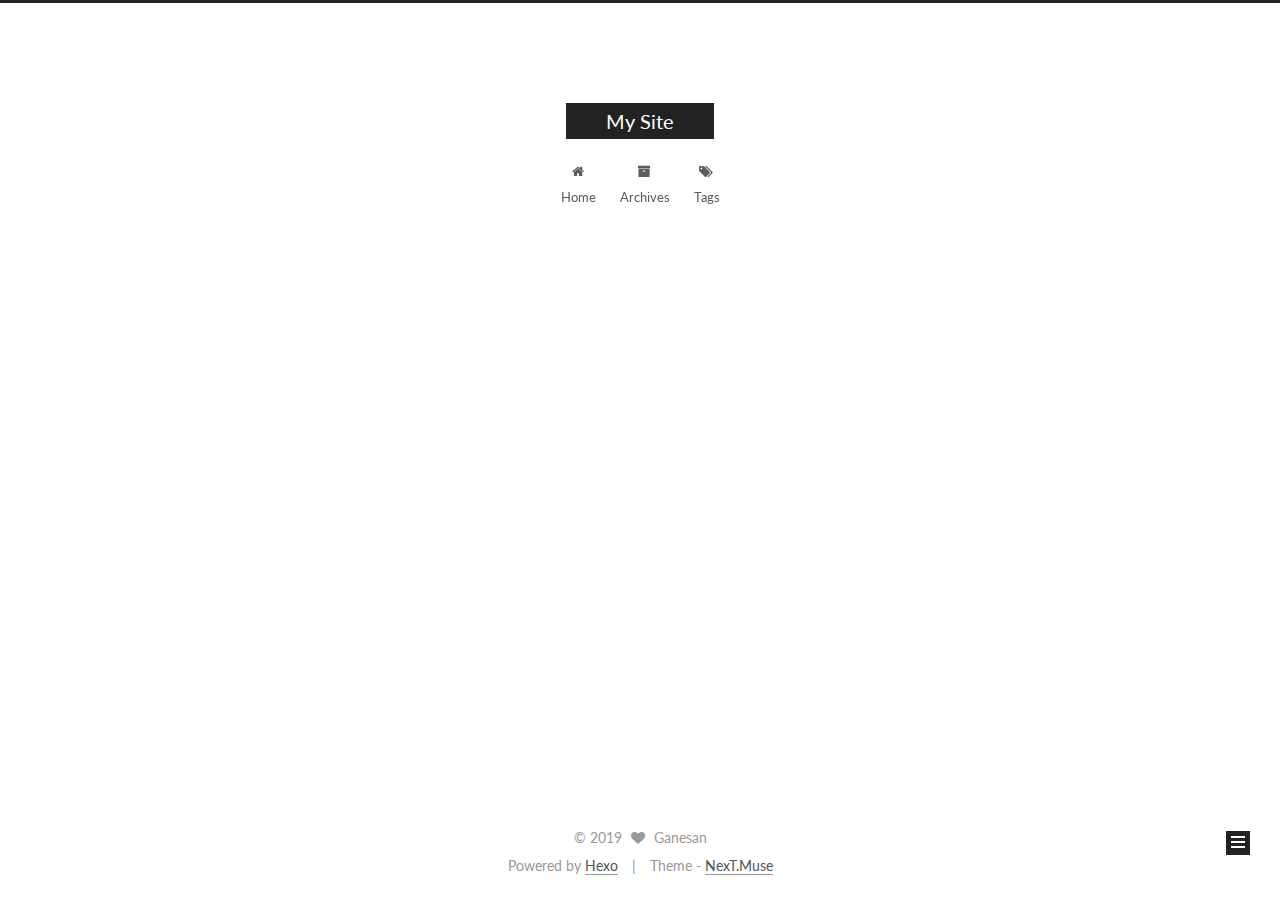
==== commit 33d45f85: "Site updated: 2019-01-26 12:07:23" ====
--- a/index.html
+++ b/index.html
@@ -1,121 +1,613 @@
-<!DOCTYPE HTML>
-<html>
+<!DOCTYPE html>
+
+
+
+  
+
+
+<html class="theme-next muse use-motion" lang="">
 <head><meta name="generator" content="Hexo 3.8.0">
-  <meta charset="utf-8">
-  
+  <meta charset="UTF-8">
+<meta http-equiv="X-UA-Compatible" content="IE=edge">
+<meta name="viewport" content="width=device-width, initial-scale=1, maximum-scale=1">
+<meta name="theme-color" content="#222">
+
+
+
+
+
+
+
+
+
+<meta http-equiv="Cache-Control" content="no-transform">
+<meta http-equiv="Cache-Control" content="no-siteapp">
+
+
+
+
+
+
+
+
+
+
+
+
+
+
+
+  
+  
+  <link href="/lib/fancybox/source/jquery.fancybox.css?v=2.1.5" rel="stylesheet" type="text/css">
+
+
+
+
+  
+  
+  
+  
+
+  
+    
+    
+  
+
+  
+
+  
+
+  
+
+  
+
+  
+    
+    
+    <link href="//fonts.googleapis.com/css?family=Lato:300,300italic,400,400italic,700,700italic&subset=latin,latin-ext" rel="stylesheet" type="text/css">
+  
+
+
+
+
+
+
+<link href="/lib/font-awesome/css/font-awesome.min.css?v=4.6.2" rel="stylesheet" type="text/css">
+
+<link href="/css/main.css?v=5.1.2" rel="stylesheet" type="text/css">
+
+
+  <meta name="keywords" content="Hexo, NexT">
+
+
+
+
+
+
+
+
+  <link rel="shortcut icon" type="image/x-icon" href="/favicon.ico?v=5.1.2">
+
+
+
+
+
+
+<meta property="og:type" content="website">
+<meta property="og:title" content="My Site">
+<meta property="og:url" content="http://ganesh.io/index.html">
+<meta property="og:site_name" content="My Site">
+<meta property="og:locale" content="default">
+<meta name="twitter:card" content="summary">
+<meta name="twitter:title" content="My Site">
+
+
+
+<script type="text/javascript" id="hexo.configurations">
+  var NexT = window.NexT || {};
+  var CONFIG = {
+    root: '/',
+    scheme: 'Muse',
+    sidebar: {"position":"left","display":"post","offset":12,"offset_float":12,"b2t":false,"scrollpercent":false,"onmobile":false},
+    fancybox: true,
+    tabs: true,
+    motion: true,
+    duoshuo: {
+      userId: '0',
+      author: 'Author'
+    },
+    algolia: {
+      applicationID: '',
+      apiKey: '',
+      indexName: '',
+      hits: {"per_page":10},
+      labels: {"input_placeholder":"Search for Posts","hits_empty":"We didn't find any results for the search: ${query}","hits_stats":"${hits} results found in ${time} ms"}
+    }
+  };
+</script>
+
+
+
+  <link rel="canonical" href="http://ganesh.io/">
+
+
+
+
+
   <title>My Site</title>
-  <meta name="author" content="Ganesan">
-  
-  
-  <meta name="viewport" content="width=device-width, initial-scale=1, maximum-scale=1">
-
-  
-  <meta property="og:site_name" content="My Site">
-
-  
-    <meta property="og:image" content="">
-  
-
-  <link href="/favicon.png" rel="icon">
-  <link rel="alternate" href="/atom.xml" title="My Site" type="application/atom+xml">
-  <link rel="stylesheet" href="/css/style.css" media="screen" type="text/css">
-  <!--[if lt IE 9]><script src="//html5shiv.googlecode.com/svn/trunk/html5.js"></script><![endif]-->
-  
+  
+
+
+
+
+
+
+
+
+
+
+
+
+
 
 </head>
-</html>
-
-<body>
-  <header id="header" class="inner"><div class="alignleft">
-  <h1><a href="/">My Site</a></h1>
-  <h2><a href="/"></a></h2>
+
+<body itemscope="" itemtype="http://schema.org/WebPage" lang="default">
+
+  
+  
+    
+  
+
+  <div class="container sidebar-position-left 
+   page-home 
+ ">
+    <div class="headband"></div>
+
+    <header id="header" class="header" itemscope="" itemtype="http://schema.org/WPHeader">
+      <div class="header-inner"><div class="site-brand-wrapper">
+  <div class="site-meta ">
+    
+
+    <div class="custom-logo-site-title">
+      <a href="/" class="brand" rel="start">
+        <span class="logo-line-before"><i></i></span>
+        <span class="site-title">My Site</span>
+        <span class="logo-line-after"><i></i></span>
+      </a>
+    </div>
+      
+        <p class="site-subtitle"></p>
+      
+  </div>
+
+  <div class="site-nav-toggle">
+    <button>
+      <span class="btn-bar"></span>
+      <span class="btn-bar"></span>
+      <span class="btn-bar"></span>
+    </button>
+  </div>
 </div>
-<nav id="main-nav" class="alignright">
-  <ul>
-    
-      <li><a href="/">Home</a></li>
-    
-      <li><a href="/archives">Archives</a></li>
-    
-  </ul>
-  <div class="clearfix"></div>
+
+<nav class="site-nav">
+  
+
+  
+    <ul id="menu" class="menu">
+      
+        
+        <li class="menu-item menu-item-home">
+          <a href="/" rel="section">
+            
+              <i class="menu-item-icon fa fa-fw fa-home"></i> <br>
+            
+            Home
+          </a>
+        </li>
+      
+        
+        <li class="menu-item menu-item-archives">
+          <a href="/archives/" rel="section">
+            
+              <i class="menu-item-icon fa fa-fw fa-archive"></i> <br>
+            
+            Archives
+          </a>
+        </li>
+      
+        
+        <li class="menu-item menu-item-tags">
+          <a href="/tags/" rel="section">
+            
+              <i class="menu-item-icon fa fa-fw fa-tags"></i> <br>
+            
+            Tags
+          </a>
+        </li>
+      
+
+      
+    </ul>
+  
+
+  
 </nav>
-<div class="clearfix"></div>
-</header>
-  <div id="content" class="inner">
-    <div id="main-col" class="alignleft"><div id="wrapper">
-  <article class="post">
-  
-  <div class="post-content">
-    <header>
-      
-        <div class="icon"></div>
-        <time datetime="2019-01-26T06:14:30.000Z"><a href="/2019/01/26/first-post/">2019-01-26</a></time>
-      
-      
-  
-    <h1 class="title"><a href="/2019/01/26/first-post/">first-post</a></h1>
-  
-
+
+
+
+ </div>
     </header>
-    <div class="entry">
-      
+
+    <main id="main" class="main">
+      <div class="main-inner">
+        <div class="content-wrap">
+          <div id="content" class="content">
+            
+  <section id="posts" class="posts-expand">
+    
+      
+
+  
+
+  
+  
+  
+
+  <article class="post post-type-normal" itemscope="" itemtype="http://schema.org/Article">
+  
+  
+  
+  <div class="post-block">
+    <link itemprop="mainEntityOfPage" href="http://ganesh.io/2019/01/26/first-post/">
+
+    <span hidden itemprop="author" itemscope="" itemtype="http://schema.org/Person">
+      <meta itemprop="name" content="Ganesan">
+      <meta itemprop="description" content="">
+      <meta itemprop="image" content="/images/avatar.gif">
+    </span>
+
+    <span hidden itemprop="publisher" itemscope="" itemtype="http://schema.org/Organization">
+      <meta itemprop="name" content="My Site">
+    </span>
+
+    
+      <header class="post-header">
+
+        
+        
+          <h1 class="post-title" itemprop="name headline">
+                
+                <a class="post-title-link" href="/2019/01/26/first-post/" itemprop="url">first-post</a></h1>
+        
+
+        <div class="post-meta">
+          <span class="post-time">
+            
+              <span class="post-meta-item-icon">
+                <i class="fa fa-calendar-o"></i>
+              </span>
+              
+                <span class="post-meta-item-text">Posted on</span>
+              
+              <time title="Post created" itemprop="dateCreated datePublished" datetime="2019-01-26T11:44:30+05:30">
+                2019-01-26
+              </time>
+            
+
+            
+
+            
+          </span>
+
+          
+
+          
+            
+          
+
+          
+          
+
+          
+
+          
+
+          
+
+        </div>
+      </header>
+    
+
+    
+    
+    
+    <div class="post-body" itemprop="articleBody">
+
+      
+      
+
+      
+        
+          
+            
+          
         
       
     </div>
-    <footer>
-      
-        
-        
-      
-      <div class="clearfix"></div>
+    
+    
+    
+
+    
+
+    
+
+    
+
+    <footer class="post-footer">
+      
+
+      
+
+      
+
+      
+      
+        <div class="post-eof"></div>
+      
     </footer>
   </div>
-</article>
-
-
-
-
-
-<nav id="pagination">
-  
-  
-  <div class="clearfix"></div>
-</nav></div></div>
-    <aside id="sidebar" class="alignright">
-  <div class="search">
-  <form action="//google.com/search" method="get" accept-charset="utf-8">
-    <input type="search" name="q" results="0" placeholder="Search">
-    <input type="hidden" name="q" value="site:ganesh.io">
-  </form>
+  
+  
+  
+  </article>
+
+
+    
+  </section>
+
+  
+
+
+          </div>
+          
+
+
+          
+
+        </div>
+        
+          
+  
+  <div class="sidebar-toggle">
+    <div class="sidebar-toggle-line-wrap">
+      <span class="sidebar-toggle-line sidebar-toggle-line-first"></span>
+      <span class="sidebar-toggle-line sidebar-toggle-line-middle"></span>
+      <span class="sidebar-toggle-line sidebar-toggle-line-last"></span>
+    </div>
+  </div>
+
+  <aside id="sidebar" class="sidebar">
+    
+    <div class="sidebar-inner">
+
+      
+
+      
+
+      <section class="site-overview sidebar-panel sidebar-panel-active">
+        <div class="site-author motion-element" itemprop="author" itemscope="" itemtype="http://schema.org/Person">
+          <img class="site-author-image" itemprop="image" src="/images/avatar.gif" alt="Ganesan">
+          <p class="site-author-name" itemprop="name">Ganesan</p>
+           
+              <p class="site-description motion-element" itemprop="description"></p>
+          
+        </div>
+        <nav class="site-state motion-element">
+
+          
+            <div class="site-state-item site-state-posts">
+              <a href="/archives/">
+                <span class="site-state-item-count">1</span>
+                <span class="site-state-item-name">posts</span>
+              </a>
+            </div>
+          
+
+          
+
+          
+
+        </nav>
+
+        
+
+        <div class="links-of-author motion-element">
+          
+        </div>
+
+        
+        
+
+        
+        
+
+        
+
+
+      </section>
+
+      
+
+      
+
+    </div>
+  </aside>
+
+
+        
+      </div>
+    </main>
+
+    <footer id="footer" class="footer">
+      <div class="footer-inner">
+        <div class="copyright">
+  
+  &copy; 
+  <span itemprop="copyrightYear">2019</span>
+  <span class="with-love">
+    <i class="fa fa-heart"></i>
+  </span>
+  <span class="author" itemprop="copyrightHolder">Ganesan</span>
 </div>
 
-  
-
-  
-</aside>
-    <div class="clearfix"></div>
+
+<div class="powered-by">
+  Powered by <a class="theme-link" href="https://hexo.io">Hexo</a>
+</div>
+
+<div class="theme-info">
+  Theme -
+  <a class="theme-link" href="https://github.com/iissnan/hexo-theme-next">
+    NexT.Muse
+  </a>
+</div>
+
+
+        
+
+        
+      </div>
+    </footer>
+
+    
+      <div class="back-to-top">
+        <i class="fa fa-arrow-up"></i>
+        
+      </div>
+    
+
   </div>
-  <footer id="footer" class="inner"><div class="alignleft">
-  
-  &copy; 2019 Ganesan
-  
-</div>
-<div class="clearfix"></div></footer>
-  <script src="//ajax.googleapis.com/ajax/libs/jquery/2.0.3/jquery.min.js"></script>
-<script src="/js/jquery.imagesloaded.min.js"></script>
-<script src="/js/gallery.js"></script>
-
-
-
-
-<link rel="stylesheet" href="/fancybox/jquery.fancybox.css" media="screen" type="text/css">
-<script src="/fancybox/jquery.fancybox.pack.js"></script>
+
+  
+
 <script type="text/javascript">
-(function($){
-  $('.fancybox').fancybox();
-})(jQuery);
+  if (Object.prototype.toString.call(window.Promise) !== '[object Function]') {
+    window.Promise = null;
+  }
 </script>
+
+
+
+
+
+
+
+
+
+  
+
+
+
+
+
+
+
+
+
+
+
+
+  
+  <script type="text/javascript" src="/lib/jquery/index.js?v=2.1.3"></script>
+
+  
+  <script type="text/javascript" src="/lib/fastclick/lib/fastclick.min.js?v=1.0.6"></script>
+
+  
+  <script type="text/javascript" src="/lib/jquery_lazyload/jquery.lazyload.js?v=1.9.7"></script>
+
+  
+  <script type="text/javascript" src="/lib/velocity/velocity.min.js?v=1.2.1"></script>
+
+  
+  <script type="text/javascript" src="/lib/velocity/velocity.ui.min.js?v=1.2.1"></script>
+
+  
+  <script type="text/javascript" src="/lib/fancybox/source/jquery.fancybox.pack.js?v=2.1.5"></script>
+
+
+  
+
+
+  <script type="text/javascript" src="/js/src/utils.js?v=5.1.2"></script>
+
+  <script type="text/javascript" src="/js/src/motion.js?v=5.1.2"></script>
+
+
+
+  
+  
+
+  
+    <script type="text/javascript" src="/js/src/scrollspy.js?v=5.1.2"></script>
+<script type="text/javascript" src="/js/src/post-details.js?v=5.1.2"></script>
+
+  
+
+  
+
+
+  <script type="text/javascript" src="/js/src/bootstrap.js?v=5.1.2"></script>
+
+
+
+  
+
+
+  
+
+
+
+
+	
+
+
+
+
+
+  
+
+
+
+
+
+  
+
+
+
+
+
+
+  
+
+
+
+
+
+  
+
+  
+
+  
+
+  
+
+  
+
+  
 
 </body>
 </html>
--- a/css/main.css
+++ b/css/main.css
@@ -0,0 +1,2648 @@
+/* normalize.css v3.0.2 | MIT License | git.io/normalize */
+html {
+  font-family: sans-serif; /* 1 */
+  -ms-text-size-adjust: 100%; /* 2 */
+  -webkit-text-size-adjust: 100%; /* 2 */
+}
+body {
+  margin: 0;
+}
+article,
+aside,
+details,
+figcaption,
+figure,
+footer,
+header,
+hgroup,
+main,
+menu,
+nav,
+section,
+summary {
+  display: block;
+}
+audio,
+canvas,
+progress,
+video {
+  display: inline-block; /* 1 */
+  vertical-align: baseline; /* 2 */
+}
+audio:not([controls]) {
+  display: none;
+  height: 0;
+}
+[hidden],
+template {
+  display: none;
+}
+a {
+  background-color: transparent;
+}
+a:active,
+a:hover {
+  outline: 0;
+}
+abbr[title] {
+  border-bottom: 1px dotted;
+}
+b,
+strong {
+  font-weight: bold;
+}
+dfn {
+  font-style: italic;
+}
+h1 {
+  font-size: 2em;
+  margin: 0.67em 0;
+}
+mark {
+  background: #ff0;
+  color: #000;
+}
+small {
+  font-size: 80%;
+}
+sub,
+sup {
+  font-size: 75%;
+  line-height: 0;
+  position: relative;
+  vertical-align: baseline;
+}
+sup {
+  top: -0.5em;
+}
+sub {
+  bottom: -0.25em;
+}
+img {
+  border: 0;
+}
+svg:not(:root) {
+  overflow: hidden;
+}
+figure {
+  margin: 1em 40px;
+}
+hr {
+  -moz-box-sizing: content-box;
+  box-sizing: content-box;
+  height: 0;
+}
+pre {
+  overflow: auto;
+}
+code,
+kbd,
+pre,
+samp {
+  font-family: monospace, monospace;
+  font-size: 1em;
+}
+button,
+input,
+optgroup,
+select,
+textarea {
+  color: inherit; /* 1 */
+  font: inherit; /* 2 */
+  margin: 0; /* 3 */
+}
+button {
+  overflow: visible;
+}
+button,
+select {
+  text-transform: none;
+}
+button,
+html input[type="button"],
+input[type="reset"],
+input[type="submit"] {
+  -webkit-appearance: button; /* 2 */
+  cursor: pointer; /* 3 */
+}
+button[disabled],
+html input[disabled] {
+  cursor: default;
+}
+button::-moz-focus-inner,
+input::-moz-focus-inner {
+  border: 0;
+  padding: 0;
+}
+input {
+  line-height: normal;
+}
+input[type="checkbox"],
+input[type="radio"] {
+  box-sizing: border-box; /* 1 */
+  padding: 0; /* 2 */
+}
+input[type="number"]::-webkit-inner-spin-button,
+input[type="number"]::-webkit-outer-spin-button {
+  height: auto;
+}
+input[type="search"] {
+  -webkit-appearance: textfield; /* 1 */
+  -moz-box-sizing: content-box;
+  -webkit-box-sizing: content-box; /* 2 */
+  box-sizing: content-box;
+}
+input[type="search"]::-webkit-search-cancel-button,
+input[type="search"]::-webkit-search-decoration {
+  -webkit-appearance: none;
+}
+fieldset {
+  border: 1px solid #c0c0c0;
+  margin: 0 2px;
+  padding: 0.35em 0.625em 0.75em;
+}
+legend {
+  border: 0; /* 1 */
+  padding: 0; /* 2 */
+}
+textarea {
+  overflow: auto;
+}
+optgroup {
+  font-weight: bold;
+}
+table {
+  border-collapse: collapse;
+  border-spacing: 0;
+}
+td,
+th {
+  padding: 0;
+}
+::selection {
+  background: #262a30;
+  color: #fff;
+}
+body {
+  position: relative;
+  font-family: 'Lato', "PingFang SC", "Microsoft YaHei", sans-serif;
+  font-size: 14px;
+  line-height: 2;
+  color: #555;
+  background: #fff;
+}
+@media (max-width: 767px) {
+  body {
+    padding-right: 0 !important;
+  }
+}
+@media (min-width: 768px) and (max-width: 991px) {
+  body {
+    padding-right: 0 !important;
+  }
+}
+@media (min-width: 1600px) {
+  body {
+    font-size: 16px;
+  }
+}
+h1,
+h2,
+h3,
+h4,
+h5,
+h6 {
+  margin: 0;
+  padding: 0;
+  font-weight: bold;
+  line-height: 1.5;
+  font-family: 'Lato', "PingFang SC", "Microsoft YaHei", sans-serif;
+}
+h2,
+h3,
+h4,
+h5,
+h6 {
+  margin: 20px 0 15px;
+}
+h1 {
+  font-size: 22px;
+}
+@media (max-width: 767px) {
+  h1 {
+    font-size: 18px;
+  }
+}
+h2 {
+  font-size: 20px;
+}
+@media (max-width: 767px) {
+  h2 {
+    font-size: 16px;
+  }
+}
+h3 {
+  font-size: 18px;
+}
+@media (max-width: 767px) {
+  h3 {
+    font-size: 14px;
+  }
+}
+h4 {
+  font-size: 16px;
+}
+@media (max-width: 767px) {
+  h4 {
+    font-size: 12px;
+  }
+}
+h5 {
+  font-size: 14px;
+}
+@media (max-width: 767px) {
+  h5 {
+    font-size: 10px;
+  }
+}
+h6 {
+  font-size: 12px;
+}
+@media (max-width: 767px) {
+  h6 {
+    font-size: 8px;
+  }
+}
+p {
+  margin: 0 0 20px 0;
+}
+a {
+  color: #555;
+  text-decoration: none;
+  border-bottom: 1px solid #999;
+  word-wrap: break-word;
+}
+a:hover {
+  color: #222;
+  border-bottom-color: #222;
+}
+blockquote {
+  margin: 0;
+  padding: 0;
+}
+img {
+  display: block;
+  margin: auto;
+  max-width: 100%;
+  height: auto;
+}
+hr {
+  margin: 40px 0;
+  height: 3px;
+  border: none;
+  background-color: #ddd;
+  background-image: repeating-linear-gradient(-45deg, #fff, #fff 4px, transparent 4px, transparent 8px);
+}
+blockquote {
+  padding: 0 15px;
+  color: #666;
+  border-left: 4px solid #ddd;
+}
+blockquote cite::before {
+  content: "-";
+  padding: 0 5px;
+}
+dt {
+  font-weight: 700;
+}
+dd {
+  margin: 0;
+  padding: 0;
+}
+.text-left {
+  text-align: left;
+}
+.text-center {
+  text-align: center;
+}
+.text-right {
+  text-align: right;
+}
+.text-justify {
+  text-align: justify;
+}
+.text-nowrap {
+  white-space: nowrap;
+}
+.text-lowercase {
+  text-transform: lowercase;
+}
+.text-uppercase {
+  text-transform: uppercase;
+}
+.text-capitalize {
+  text-transform: capitalize;
+}
+.center-block {
+  display: block;
+  margin-left: auto;
+  margin-right: auto;
+}
+.clearfix:before,
+.clearfix:after {
+  content: " ";
+  display: table;
+}
+.clearfix:after {
+  clear: both;
+}
+.pullquote {
+  width: 45%;
+}
+.pullquote.left {
+  float: left;
+  margin-left: 5px;
+  margin-right: 10px;
+}
+.pullquote.right {
+  float: right;
+  margin-left: 10px;
+  margin-right: 5px;
+}
+.affix.affix.affix {
+  position: fixed;
+}
+.translation {
+  margin-top: -20px;
+  font-size: 14px;
+  color: #999;
+}
+.scrollbar-measure {
+  width: 100px;
+  height: 100px;
+  overflow: scroll;
+  position: absolute;
+  top: -9999px;
+}
+.use-motion .motion-element {
+  opacity: 0;
+}
+table {
+  margin: 20px 0;
+  width: 100%;
+  border-collapse: collapse;
+  border-spacing: 0;
+  border: 1px solid #ddd;
+  font-size: 14px;
+  table-layout: fixed;
+  word-wrap: break-all;
+}
+table>tbody>tr:nth-of-type(odd) {
+  background-color: #f9f9f9;
+}
+table>tbody>tr:hover {
+  background-color: #f5f5f5;
+}
+caption,
+th,
+td {
+  padding: 8px;
+  text-align: left;
+  vertical-align: middle;
+  font-weight: normal;
+}
+th,
+td {
+  border-bottom: 3px solid #ddd;
+  border-right: 1px solid #eee;
+}
+th {
+  padding-bottom: 10px;
+  font-weight: 700;
+}
+td {
+  border-bottom-width: 1px;
+}
+html,
+body {
+  height: 100%;
+}
+.container {
+  position: relative;
+  min-height: 100%;
+}
+.header-inner {
+  margin: 0 auto;
+  padding: 100px 0 70px;
+  width: 700px;
+}
+@media (min-width: 1600px) {
+  .container .header-inner {
+    width: 900px;
+  }
+}
+.main {
+  padding-bottom: 150px;
+}
+.main-inner {
+  margin: 0 auto;
+  width: 700px;
+}
+@media (min-width: 1600px) {
+  .container .main-inner {
+    width: 900px;
+  }
+}
+.footer {
+  position: absolute;
+  left: 0;
+  bottom: 0;
+  width: 100%;
+  min-height: 50px;
+}
+.footer-inner {
+  box-sizing: border-box;
+  margin: 20px auto;
+  width: 700px;
+}
+@media (min-width: 1600px) {
+  .container .footer-inner {
+    width: 900px;
+  }
+}
+pre,
+.highlight {
+  overflow: auto;
+  margin: 20px 0;
+  padding: 0;
+  font-size: 13px;
+  color: #4d4d4c;
+  background: #f7f7f7;
+  line-height: 1.6;
+}
+pre,
+code {
+  font-family: consolas, Menlo, "PingFang SC", "Microsoft YaHei", monospace;
+}
+code {
+  padding: 2px 4px;
+  word-wrap: break-word;
+  color: #555;
+  background: #eee;
+  border-radius: 3px;
+  font-size: 13px;
+}
+pre code {
+  padding: 0;
+  color: #4d4d4c;
+  background: none;
+  text-shadow: none;
+}
+.highlight {
+  border-radius: 1px;
+}
+.highlight pre {
+  border: none;
+  margin: 0;
+  padding: 10px 0;
+}
+.highlight table {
+  margin: 0;
+  width: auto;
+  border: none;
+}
+.highlight td {
+  border: none;
+  padding: 0;
+}
+.highlight figcaption {
+  font-size: 1em;
+  color: #4d4d4c;
+  line-height: 1em;
+  margin-bottom: 1em;
+}
+.highlight figcaption:before,
+.highlight figcaption:after {
+  content: " ";
+  display: table;
+}
+.highlight figcaption:after {
+  clear: both;
+}
+.highlight figcaption a {
+  float: right;
+  color: #4d4d4c;
+}
+.highlight figcaption a:hover {
+  border-bottom-color: #4d4d4c;
+}
+.highlight .gutter pre {
+  padding-left: 10px;
+  padding-right: 10px;
+  color: #869194;
+  text-align: right;
+  background-color: #eff2f3;
+}
+.highlight .code pre {
+  width: 100%;
+  padding-left: 10px;
+  padding-right: 10px;
+  background-color: #f7f7f7;
+}
+.highlight .line {
+  height: 20px;
+}
+.gutter {
+  -webkit-user-select: none;
+  -moz-user-select: none;
+  -ms-user-select: none;
+  user-select: none;
+}
+.gist table {
+  width: auto;
+}
+.gist table td {
+  border: none;
+}
+pre .deletion {
+  background: #fdd;
+}
+pre .addition {
+  background: #dfd;
+}
+pre .meta {
+  color: #8959a8;
+}
+pre .comment {
+  color: #8e908c;
+}
+pre .variable,
+pre .attribute,
+pre .tag,
+pre .regexp,
+pre .ruby .constant,
+pre .xml .tag .title,
+pre .xml .pi,
+pre .xml .doctype,
+pre .html .doctype,
+pre .css .id,
+pre .css .class,
+pre .css .pseudo {
+  color: #c82829;
+}
+pre .number,
+pre .preprocessor,
+pre .built_in,
+pre .literal,
+pre .params,
+pre .constant,
+pre .command {
+  color: #f5871f;
+}
+pre .ruby .class .title,
+pre .css .rules .attribute,
+pre .string,
+pre .value,
+pre .inheritance,
+pre .header,
+pre .ruby .symbol,
+pre .xml .cdata,
+pre .special,
+pre .number,
+pre .formula {
+  color: #718c00;
+}
+pre .title,
+pre .css .hexcolor {
+  color: #3e999f;
+}
+pre .function,
+pre .python .decorator,
+pre .python .title,
+pre .ruby .function .title,
+pre .ruby .title .keyword,
+pre .perl .sub,
+pre .javascript .title,
+pre .coffeescript .title {
+  color: #4271ae;
+}
+pre .keyword,
+pre .javascript .function {
+  color: #8959a8;
+}
+.full-image.full-image.full-image {
+  border: none;
+  max-width: 100%;
+  width: auto;
+  margin: 20px auto;
+}
+@media (min-width: 992px) {
+  .full-image.full-image.full-image {
+    max-width: none;
+    width: 110%;
+    margin: 25px -5%;
+  }
+}
+.blockquote-center,
+.page-home .post-type-quote blockquote,
+.page-post-detail .post-type-quote blockquote {
+  position: relative;
+  margin: 40px 0;
+  padding: 0;
+  border-left: none;
+  text-align: center;
+}
+.blockquote-center::before,
+.page-home .post-type-quote blockquote::before,
+.page-post-detail .post-type-quote blockquote::before,
+.blockquote-center::after,
+.page-home .post-type-quote blockquote::after,
+.page-post-detail .post-type-quote blockquote::after {
+  position: absolute;
+  content: ' ';
+  display: block;
+  width: 100%;
+  height: 24px;
+  opacity: 0.2;
+  background-repeat: no-repeat;
+  background-position: 0 -6px;
+  background-size: 22px 22px;
+}
+.blockquote-center::before,
+.page-home .post-type-quote blockquote::before,
+.page-post-detail .post-type-quote blockquote::before {
+  top: -20px;
+  background-image: url("../images/quote-l.svg");
+  border-top: 1px solid #ccc;
+}
+.blockquote-center::after,
+.page-home .post-type-quote blockquote::after,
+.page-post-detail .post-type-quote blockquote::after {
+  bottom: -20px;
+  background-image: url("../images/quote-r.svg");
+  border-bottom: 1px solid #ccc;
+  background-position: 100% 8px;
+}
+.blockquote-center p,
+.page-home .post-type-quote blockquote p,
+.page-post-detail .post-type-quote blockquote p,
+.blockquote-center div,
+.page-home .post-type-quote blockquote div,
+.page-post-detail .post-type-quote blockquote div {
+  text-align: center;
+}
+.post .post-body .group-picture img {
+  box-sizing: border-box;
+  padding: 0 3px;
+  border: none;
+}
+.post .group-picture-row {
+  overflow: hidden;
+  margin-top: 6px;
+}
+.post .group-picture-row:first-child {
+  margin-top: 0;
+}
+.post .group-picture-column {
+  float: left;
+}
+.page-post-detail .post-body .group-picture-column {
+  float: none;
+  margin-top: 10px;
+  width: auto !important;
+}
+.page-post-detail .post-body .group-picture-column img {
+  margin: 0 auto;
+}
+.page-archive .group-picture-container {
+  overflow: hidden;
+}
+.page-archive .group-picture-row {
+  float: left;
+}
+.page-archive .group-picture-row:first-child {
+  margin-top: 6px;
+}
+.page-archive .group-picture-column {
+  max-width: 150px;
+  max-height: 150px;
+}
+.post-body .note {
+  position: relative;
+  padding: 15px;
+  margin-bottom: 20px;
+  border: 1px solid #eee;
+  border-left-width: 5px;
+  border-radius: 3px;
+}
+.post-body .note h2,
+.post-body .note h3,
+.post-body .note h4,
+.post-body .note h5,
+.post-body .note h6 {
+  margin-top: 0;
+  margin-bottom: 0;
+  border-bottom: initial;
+  padding-top: 0 !important;
+}
+.post-body .note p:first-child,
+.post-body .note ul:first-child,
+.post-body .note ol:first-child,
+.post-body .note table:first-child,
+.post-body .note pre:first-child,
+.post-body .note blockquote:first-child {
+  margin-top: 0;
+}
+.post-body .note p:last-child,
+.post-body .note ul:last-child,
+.post-body .note ol:last-child,
+.post-body .note table:last-child,
+.post-body .note pre:last-child,
+.post-body .note blockquote:last-child {
+  margin-bottom: 0;
+}
+.post-body .note.default {
+  border-left-color: #777;
+}
+.post-body .note.default h2,
+.post-body .note.default h3,
+.post-body .note.default h4,
+.post-body .note.default h5,
+.post-body .note.default h6 {
+  color: #777;
+}
+.post-body .note.primary {
+  border-left-color: #6f42c1;
+}
+.post-body .note.primary h2,
+.post-body .note.primary h3,
+.post-body .note.primary h4,
+.post-body .note.primary h5,
+.post-body .note.primary h6 {
+  color: #6f42c1;
+}
+.post-body .note.info {
+  border-left-color: #428bca;
+}
+.post-body .note.info h2,
+.post-body .note.info h3,
+.post-body .note.info h4,
+.post-body .note.info h5,
+.post-body .note.info h6 {
+  color: #428bca;
+}
+.post-body .note.success {
+  border-left-color: #5cb85c;
+}
+.post-body .note.success h2,
+.post-body .note.success h3,
+.post-body .note.success h4,
+.post-body .note.success h5,
+.post-body .note.success h6 {
+  color: #5cb85c;
+}
+.post-body .note.warning {
+  border-left-color: #f0ad4e;
+}
+.post-body .note.warning h2,
+.post-body .note.warning h3,
+.post-body .note.warning h4,
+.post-body .note.warning h5,
+.post-body .note.warning h6 {
+  color: #f0ad4e;
+}
+.post-body .note.danger {
+  border-left-color: #d9534f;
+}
+.post-body .note.danger h2,
+.post-body .note.danger h3,
+.post-body .note.danger h4,
+.post-body .note.danger h5,
+.post-body .note.danger h6 {
+  color: #d9534f;
+}
+.post-body .label {
+  display: inline;
+  padding: 0 2px;
+  white-space: nowrap;
+}
+.post-body .label.default {
+  background-color: #f0f0f0;
+}
+.post-body .label.primary {
+  background-color: #efe6f7;
+}
+.post-body .label.info {
+  background-color: #e5f2f8;
+}
+.post-body .label.success {
+  background-color: #e7f4e9;
+}
+.post-body .label.warning {
+  background-color: #fcf6e1;
+}
+.post-body .label.danger {
+  background-color: #fae8eb;
+}
+.post-body .tabs {
+  position: relative;
+  display: block;
+  margin-bottom: 20px;
+  padding-top: 10px;
+}
+.post-body .tabs ul.nav-tabs {
+  margin: 0;
+  padding: 0;
+  display: flex;
+  margin-bottom: -1px;
+}
+@media (max-width: 413px) {
+  .post-body .tabs ul.nav-tabs {
+    display: block;
+    margin-bottom: 5px;
+  }
+}
+.post-body .tabs ul.nav-tabs li.tab {
+  list-style-type: none !important;
+  margin: 0 0.25em 0 0;
+  border-top: 3px solid transparent;
+  border-left: 1px solid transparent;
+  border-right: 1px solid transparent;
+}
+@media (max-width: 413px) {
+  .post-body .tabs ul.nav-tabs li.tab {
+    margin: initial;
+    border-top: 1px solid transparent;
+    border-left: 3px solid transparent;
+    border-right: 1px solid transparent;
+    border-bottom: 1px solid transparent;
+  }
+}
+.post-body .tabs ul.nav-tabs li.tab a {
+  outline: 0;
+  border-bottom: initial;
+  display: block;
+  line-height: 1.8em;
+  padding: 0.25em 0.75em;
+  transition-duration: 0.2s;
+  transition-timing-function: ease-out;
+  transition-delay: 0s;
+}
+.post-body .tabs ul.nav-tabs li.tab a i {
+  width: 1.285714285714286em;
+}
+.post-body .tabs ul.nav-tabs li.tab.active {
+  border-top: 3px solid #fc6423;
+  border-left: 1px solid #ddd;
+  border-right: 1px solid #ddd;
+  background-color: #fff;
+}
+@media (max-width: 413px) {
+  .post-body .tabs ul.nav-tabs li.tab.active {
+    border-top: 1px solid #ddd;
+    border-left: 3px solid #fc6423;
+    border-right: 1px solid #ddd;
+    border-bottom: 1px solid #ddd;
+  }
+}
+.post-body .tabs ul.nav-tabs li.tab.active a {
+  cursor: default;
+  color: #555;
+}
+.post-body .tabs .tab-content {
+  background-color: #fff;
+}
+.post-body .tabs .tab-content .tab-pane {
+  border: 1px solid #ddd;
+  padding: 20px 20px 0 20px;
+}
+.post-body .tabs .tab-content .tab-pane:not(.active) {
+  display: none !important;
+}
+.post-body .tabs .tab-content .tab-pane.active {
+  display: block !important;
+}
+.btn {
+  display: inline-block;
+  padding: 0 20px;
+  font-size: 14px;
+  color: #fff;
+  background: #222;
+  border: 2px solid #222;
+  text-decoration: none;
+  border-radius: 0;
+  transition-property: background-color;
+  transition-duration: 0.2s;
+  transition-timing-function: ease-in-out;
+  transition-delay: 0s;
+}
+.btn:hover,
+.post-button .btn:hover {
+  border-color: #222;
+  color: #222;
+  background: #fff;
+}
+.btn-bar {
+  display: block;
+  width: 22px;
+  height: 2px;
+  background: #555;
+  border-radius: 1px;
+}
+.btn-bar+.btn-bar {
+  margin-top: 4px;
+}
+.pagination {
+  margin: 120px 0 40px;
+  text-align: center;
+  border-top: 1px solid #eee;
+}
+.page-number-basic,
+.pagination .prev,
+.pagination .next,
+.pagination .page-number,
+.pagination .space {
+  display: inline-block;
+  position: relative;
+  top: -1px;
+  margin: 0 10px;
+  padding: 0 10px;
+  line-height: 30px;
+}
+@media (max-width: 767px) {
+  .page-number-basic,
+  .pagination .prev,
+  .pagination .next,
+  .pagination .page-number,
+  .pagination .space {
+    margin: 0 5px;
+  }
+}
+.pagination .prev,
+.pagination .next,
+.pagination .page-number {
+  border-bottom: 0;
+  border-top: 1px solid #eee;
+  transition-property: border-color;
+  transition-duration: 0.2s;
+  transition-timing-function: ease-in-out;
+  transition-delay: 0s;
+}
+.pagination .prev:hover,
+.pagination .next:hover,
+.pagination .page-number:hover {
+  border-top-color: #222;
+}
+.pagination .space {
+  padding: 0;
+  margin: 0;
+}
+.pagination .prev {
+  margin-left: 0;
+}
+.pagination .next {
+  margin-right: 0;
+}
+.pagination .page-number.current {
+  color: #fff;
+  background: #ccc;
+  border-top-color: #ccc;
+}
+@media (max-width: 767px) {
+  .pagination {
+    border-top: none;
+  }
+  .pagination .prev,
+  .pagination .next,
+  .pagination .page-number {
+    margin-bottom: 10px;
+    border-top: 0;
+    border-bottom: 1px solid #eee;
+  }
+  .pagination .prev:hover,
+  .pagination .next:hover,
+  .pagination .page-number:hover {
+    border-bottom-color: #222;
+  }
+}
+.comments {
+  margin: 60px 20px 0;
+}
+.tag-cloud {
+  text-align: center;
+}
+.tag-cloud a {
+  display: inline-block;
+  margin: 10px;
+}
+.back-to-top {
+  box-sizing: border-box;
+  position: fixed;
+  bottom: -100px;
+  right: 30px;
+  z-index: 1050;
+  padding: 0 6px;
+  width: 24px;
+  background: #222;
+  font-size: 12px;
+  opacity: 1;
+  color: #fff;
+  cursor: pointer;
+  text-align: center;
+  -webkit-transform: translateZ(0);
+  transition-property: bottom;
+  transition-duration: 0.2s;
+  transition-timing-function: ease-in-out;
+  transition-delay: 0s;
+}
+@media (min-width: 768px) and (max-width: 991px) {
+  .back-to-top {
+    display: none !important;
+  }
+}
+@media (max-width: 767px) {
+  .back-to-top {
+    display: none !important;
+  }
+}
+.back-to-top.back-to-top-on {
+  bottom: 19px;
+}
+.header {
+  background: transparent;
+}
+.header-inner {
+  position: relative;
+}
+.headband {
+  height: 3px;
+  background: #222;
+}
+.site-meta {
+  margin: 0;
+  text-align: center;
+}
+@media (max-width: 767px) {
+  .site-meta {
+    text-align: center;
+  }
+}
+.brand {
+  position: relative;
+  display: inline-block;
+  padding: 0 40px;
+  color: #fff;
+  background: #222;
+  border-bottom: none;
+}
+.brand:hover {
+  color: #fff;
+}
+.logo {
+  display: inline-block;
+  margin-right: 5px;
+  line-height: 36px;
+  vertical-align: top;
+}
+.site-title {
+  display: inline-block;
+  vertical-align: top;
+  line-height: 36px;
+  font-size: 20px;
+  font-weight: normal;
+  font-family: 'Lato', "PingFang SC", "Microsoft YaHei", sans-serif;
+}
+.site-subtitle {
+  margin-top: 10px;
+  font-size: 13px;
+  color: #999;
+}
+.use-motion .brand {
+  opacity: 0;
+}
+.use-motion .logo,
+.use-motion .site-title,
+.use-motion .site-subtitle {
+  opacity: 0;
+  position: relative;
+  top: -10px;
+}
+.site-nav-toggle {
+  display: none;
+  position: absolute;
+  top: 10px;
+  left: 10px;
+}
+@media (max-width: 767px) {
+  .site-nav-toggle {
+    display: block;
+  }
+}
+.site-nav-toggle button {
+  margin-top: 2px;
+  padding: 9px 10px;
+  background: transparent;
+  border: none;
+}
+@media (max-width: 767px) {
+  .site-nav {
+    display: none;
+    margin: 0 -10px;
+    padding: 0 10px;
+    clear: both;
+    border-top: 1px solid #ddd;
+  }
+}
+@media (min-width: 768px) and (max-width: 991px) {
+  .site-nav {
+    display: block !important;
+  }
+}
+@media (min-width: 992px) {
+  .site-nav {
+    display: block !important;
+  }
+}
+.menu {
+  margin-top: 20px;
+  padding-left: 0;
+  text-align: center;
+}
+.menu .menu-item {
+  display: inline-block;
+  margin: 0 10px;
+  list-style: none;
+}
+@media screen and (max-width: 767px) {
+  .menu .menu-item {
+    margin-top: 10px;
+  }
+}
+.menu .menu-item a {
+  display: block;
+  font-size: 13px;
+  line-height: inherit;
+  border-bottom: 1px solid transparent;
+  transition-property: border-color;
+  transition-duration: 0.2s;
+  transition-timing-function: ease-in-out;
+  transition-delay: 0s;
+}
+.menu .menu-item a:hover {
+  border-bottom-color: #222;
+}
+.menu .menu-item .fa {
+  margin-right: 5px;
+}
+.use-motion .menu-item {
+  opacity: 0;
+}
+.post-body {
+  font-family: 'Lato', "PingFang SC", "Microsoft YaHei", sans-serif;
+}
+@media (max-width: 767px) {
+  .post-body {
+    word-break: break-word;
+  }
+}
+.post-body .fancybox img {
+  display: block !important;
+  margin: 0 auto;
+  cursor: pointer;
+  cursor: zoom-in;
+  cursor: -webkit-zoom-in;
+}
+.post-body .image-caption,
+.post-body .figure .caption {
+  margin: 10px auto 15px;
+  text-align: center;
+  font-size: 14px;
+  color: #999;
+  font-weight: bold;
+  line-height: 1;
+}
+.post-sticky-flag {
+  display: inline-block;
+  font-size: 16px;
+  -ms-transform: rotate(30deg);
+  -webkit-transform: rotate(30deg);
+  -moz-transform: rotate(30deg);
+  -ms-transform: rotate(30deg);
+  -o-transform: rotate(30deg);
+  transform: rotate(30deg);
+}
+.posts-expand {
+  padding-top: 40px;
+}
+@media (max-width: 767px) {
+  .posts-expand {
+    margin: 0 20px;
+  }
+  .post-body pre {
+    padding: 10px;
+  }
+  .post-body pre .gutter pre {
+    padding-right: 10px;
+  }
+  .post-body .highlight {
+    margin-left: 0px;
+    margin-right: 0px;
+    padding: 0;
+  }
+  .post-body .highlight .gutter pre {
+    padding-right: 10px;
+  }
+}
+@media (min-width: 992px) {
+  .posts-expand .post-body {
+    text-align: justify;
+  }
+}
+.posts-expand .post-body h2,
+.posts-expand .post-body h3,
+.posts-expand .post-body h4,
+.posts-expand .post-body h5,
+.posts-expand .post-body h6 {
+  padding-top: 10px;
+}
+.posts-expand .post-body h2 .header-anchor,
+.posts-expand .post-body h3 .header-anchor,
+.posts-expand .post-body h4 .header-anchor,
+.posts-expand .post-body h5 .header-anchor,
+.posts-expand .post-body h6 .header-anchor {
+  float: right;
+  margin-left: 10px;
+  color: #ccc;
+  border-bottom-style: none;
+  visibility: hidden;
+}
+.posts-expand .post-body h2 .header-anchor:hover,
+.posts-expand .post-body h3 .header-anchor:hover,
+.posts-expand .post-body h4 .header-anchor:hover,
+.posts-expand .post-body h5 .header-anchor:hover,
+.posts-expand .post-body h6 .header-anchor:hover {
+  color: inherit;
+}
+.posts-expand .post-body h2:hover .header-anchor,
+.posts-expand .post-body h3:hover .header-anchor,
+.posts-expand .post-body h4:hover .header-anchor,
+.posts-expand .post-body h5:hover .header-anchor,
+.posts-expand .post-body h6:hover .header-anchor {
+  visibility: visible;
+}
+.posts-expand .post-body ul li {
+  list-style: circle;
+}
+.posts-expand .post-body img {
+  box-sizing: border-box;
+  margin: auto;
+  padding: 3px;
+  border: 1px solid #ddd;
+}
+.posts-expand .fancybox img {
+  margin: 0 auto;
+}
+@media (max-width: 767px) {
+  .posts-collapse {
+    margin: 0 20px;
+  }
+  .posts-collapse .post-title,
+  .posts-collapse .post-meta {
+    display: block;
+    width: auto;
+    text-align: left;
+  }
+}
+.posts-collapse {
+  position: relative;
+  z-index: 1010;
+  margin-left: 55px;
+}
+.posts-collapse::after {
+  content: " ";
+  position: absolute;
+  top: 20px;
+  left: 0;
+  margin-left: -2px;
+  width: 4px;
+  height: 100%;
+  background: #f5f5f5;
+  z-index: -1;
+}
+@media (max-width: 767px) {
+  .posts-collapse {
+    margin: 0 20px;
+  }
+}
+.posts-collapse .collection-title {
+  position: relative;
+  margin: 60px 0;
+}
+.posts-collapse .collection-title h1,
+.posts-collapse .collection-title h2 {
+  margin-left: 20px;
+}
+.posts-collapse .collection-title small {
+  color: #bbb;
+  margin-left: 5px;
+}
+.posts-collapse .collection-title::before {
+  content: " ";
+  position: absolute;
+  left: 0;
+  top: 50%;
+  margin-left: -4px;
+  margin-top: -4px;
+  width: 8px;
+  height: 8px;
+  background: #bbb;
+  border-radius: 50%;
+}
+.posts-collapse .post {
+  margin: 30px 0;
+}
+.posts-collapse .post-header {
+  position: relative;
+  transition-duration: 0.2s;
+  transition-timing-function: ease-in-out;
+  transition-delay: 0s;
+  transition-property: border;
+  border-bottom: 1px dashed #ccc;
+}
+.posts-collapse .post-header::before {
+  content: " ";
+  position: absolute;
+  left: 0;
+  top: 12px;
+  width: 6px;
+  height: 6px;
+  margin-left: -4px;
+  background: #bbb;
+  border-radius: 50%;
+  border: 1px solid #fff;
+  transition-duration: 0.2s;
+  transition-timing-function: ease-in-out;
+  transition-delay: 0s;
+  transition-property: background;
+}
+.posts-collapse .post-header:hover {
+  border-bottom-color: #666;
+}
+.posts-collapse .post-header:hover::before {
+  background: #222;
+}
+.posts-collapse .post-meta {
+  position: absolute;
+  font-size: 12px;
+  left: 20px;
+  top: 5px;
+}
+.posts-collapse .post-comments-count {
+  display: none;
+}
+.posts-collapse .post-title {
+  margin-left: 60px;
+  font-size: 16px;
+  font-weight: normal;
+  line-height: inherit;
+}
+.posts-collapse .post-title::after {
+  margin-left: 3px;
+  opacity: 0.6;
+}
+.posts-collapse .post-title a {
+  color: #666;
+  border-bottom: none;
+}
+.page-home .post-type-quote .post-header,
+.page-post-detail .post-type-quote .post-header,
+.page-home .post-type-quote .post-tags,
+.page-post-detail .post-type-quote .post-tags {
+  display: none;
+}
+.posts-expand .post-title {
+  font-size: 26px;
+  text-align: center;
+  word-break: break-word;
+  font-weight: 400;
+}
+@media (max-width: 767px) {
+  .posts-expand .post-title {
+    font-size: 22px;
+  }
+}
+.posts-expand .post-title-link {
+  display: inline-block;
+  position: relative;
+  color: #555;
+  border-bottom: none;
+  line-height: 1.2;
+  vertical-align: top;
+}
+.posts-expand .post-title-link::before {
+  content: "";
+  position: absolute;
+  width: 100%;
+  height: 2px;
+  bottom: 0;
+  left: 0;
+  background-color: #000;
+  visibility: hidden;
+  -webkit-transform: scaleX(0);
+  -moz-transform: scaleX(0);
+  -ms-transform: scaleX(0);
+  -o-transform: scaleX(0);
+  transform: scaleX(0);
+  transition-duration: 0.2s;
+  transition-timing-function: ease-in-out;
+  transition-delay: 0s;
+}
+.posts-expand .post-title-link:hover::before {
+  visibility: visible;
+  -webkit-transform: scaleX(1);
+  -moz-transform: scaleX(1);
+  -ms-transform: scaleX(1);
+  -o-transform: scaleX(1);
+  transform: scaleX(1);
+}
+.posts-expand .post-title-link .fa {
+  font-size: 16px;
+}
+.posts-expand .post-meta {
+  margin: 3px 0 60px 0;
+  color: #999;
+  font-family: 'Lato', "PingFang SC", "Microsoft YaHei", sans-serif;
+  font-size: 12px;
+  text-align: center;
+}
+.posts-expand .post-meta .post-category-list {
+  display: inline-block;
+  margin: 0;
+  padding: 3px;
+}
+.posts-expand .post-meta .post-category-list-link {
+  color: #999;
+}
+.posts-expand .post-meta .post-description {
+  font-size: 14px;
+  margin-top: 2px;
+}
+.post-wordcount {
+  display: inline-block;
+}
+.post-meta-divider {
+  margin: 0 0.5em;
+}
+.post-meta-item-icon {
+  margin-right: 3px;
+}
+@media (min-width: 768px) and (max-width: 991px) {
+  .post-meta-item-icon {
+    display: inline-block;
+  }
+}
+@media (max-width: 767px) {
+  .post-meta-item-icon {
+    display: inline-block;
+  }
+}
+@media (min-width: 768px) and (max-width: 991px) {
+  .post-meta-item-text {
+    display: none;
+  }
+}
+@media (max-width: 767px) {
+  .post-meta-item-text {
+    display: none;
+  }
+}
+@media (max-width: 767px) {
+  .posts-expand .post-comments-count {
+    display: none;
+  }
+}
+.post-button {
+  margin-top: 50px;
+}
+.post-button .btn {
+  color: #fff;
+  font-size: 14px;
+  background: #222;
+  border-radius: 0;
+  line-height: 2;
+  margin: 0 4px 8px 4px;
+}
+.post-button .fa-fw {
+  width: 1.285714285714286em;
+  text-align: left;
+}
+.posts-expand .post-tags {
+  margin-top: 40px;
+  text-align: center;
+}
+.posts-expand .post-tags a {
+  display: inline-block;
+  margin-right: 10px;
+  font-size: 13px;
+}
+.post-nav {
+  display: table;
+  margin-top: 15px;
+  width: 100%;
+  border-top: 1px solid #eee;
+}
+.post-nav-divider {
+  display: table-cell;
+  width: 10%;
+}
+.post-nav-item {
+  display: table-cell;
+  padding: 10px 0 0 0;
+  width: 45%;
+  vertical-align: top;
+}
+.post-nav-item a {
+  position: relative;
+  display: block;
+  line-height: 25px;
+  font-size: 14px;
+  color: #555;
+  border-bottom: none;
+}
+.post-nav-item a:hover {
+  color: #222;
+  border-bottom: none;
+}
+.post-nav-item a:active {
+  top: 2px;
+}
+.post-nav-item .fa {
+  position: absolute;
+  top: 8px;
+  left: 0;
+  font-size: 12px;
+}
+.post-nav-next a {
+  padding-left: 15px;
+}
+.post-nav-prev {
+  text-align: right;
+}
+.post-nav-prev a {
+  padding-right: 15px;
+}
+.post-nav-prev .fa {
+  right: 0;
+  left: auto;
+}
+.posts-expand .post-eof {
+  display: block;
+  margin: 80px auto 60px;
+  width: 8%;
+  height: 1px;
+  background: #ccc;
+  text-align: center;
+}
+.post:last-child .post-eof.post-eof.post-eof {
+  display: none;
+}
+.post-gallery {
+  display: table;
+  table-layout: fixed;
+  width: 100%;
+  border-collapse: separate;
+}
+.post-gallery-row {
+  display: table-row;
+}
+.post-gallery .post-gallery-img {
+  display: table-cell;
+  text-align: center;
+  vertical-align: middle;
+  border: none;
+}
+.post-gallery .post-gallery-img img {
+  max-width: 100%;
+  max-height: 100%;
+  border: none;
+}
+.fancybox-close,
+.fancybox-close:hover {
+  border: none;
+}
+.rtl.post-body p,
+.rtl.post-body a,
+.rtl.post-body h1,
+.rtl.post-body h2,
+.rtl.post-body h3,
+.rtl.post-body h4,
+.rtl.post-body h5,
+.rtl.post-body h6,
+.rtl.post-body li,
+.rtl.post-body ul,
+.rtl.post-body ol {
+  direction: rtl;
+  font-family: UKIJ Ekran;
+}
+.rtl.post-title {
+  font-family: UKIJ Ekran;
+}
+.sidebar {
+  position: fixed;
+  right: 0;
+  top: 0;
+  bottom: 0;
+  width: 0;
+  z-index: 1040;
+  box-shadow: inset 0 2px 6px #000;
+  background: #222;
+  -webkit-transform: translateZ(0);
+}
+.sidebar a {
+  color: #999;
+  border-bottom-color: #555;
+}
+.sidebar a:hover {
+  color: #eee;
+}
+@media (min-width: 768px) and (max-width: 991px) {
+  .sidebar {
+    display: none !important;
+  }
+}
+@media (max-width: 767px) {
+  .sidebar {
+    display: none !important;
+  }
+}
+.sidebar-inner {
+  position: relative;
+  padding: 20px 10px;
+  color: #999;
+  text-align: center;
+}
+.sidebar-toggle {
+  position: fixed;
+  right: 30px;
+  bottom: 45px;
+  width: 14px;
+  height: 14px;
+  padding: 5px;
+  background: #222;
+  line-height: 0;
+  z-index: 1050;
+  cursor: pointer;
+  -webkit-transform: translateZ(0);
+}
+@media (min-width: 768px) and (max-width: 991px) {
+  .sidebar-toggle {
+    display: none !important;
+  }
+}
+@media (max-width: 767px) {
+  .sidebar-toggle {
+    display: none !important;
+  }
+}
+.sidebar-toggle-line {
+  position: relative;
+  display: inline-block;
+  vertical-align: top;
+  height: 2px;
+  width: 100%;
+  background: #fff;
+  margin-top: 3px;
+}
+.sidebar-toggle-line:first-child {
+  margin-top: 0;
+}
+.site-author-image {
+  display: block;
+  margin: 0 auto;
+  padding: 2px;
+  max-width: 96px;
+  height: auto;
+  border: 2px solid #333;
+}
+.site-author-name {
+  margin: 5px 0 0;
+  text-align: center;
+  color: #f5f5f5;
+  font-weight: normal;
+}
+.site-description {
+  margin-top: 5px;
+  text-align: center;
+  font-size: 14px;
+  color: #999;
+}
+.site-state {
+  overflow: hidden;
+  line-height: 1.4;
+  white-space: nowrap;
+  text-align: center;
+}
+.site-state-item {
+  display: inline-block;
+  padding: 0 15px;
+  border-left: 1px solid #333;
+}
+.site-state-item:first-child {
+  border-left: none;
+}
+.site-state-item a {
+  border-bottom: none;
+}
+.site-state-item-count {
+  display: block;
+  text-align: center;
+  color: inherit;
+  font-weight: 600;
+  font-size: 18px;
+}
+.site-state-item-name {
+  font-size: 13px;
+  color: inherit;
+}
+.feed-link {
+  margin-top: 20px;
+}
+.feed-link a {
+  display: inline-block;
+  padding: 0 15px;
+  color: #fc6423;
+  border: 1px solid #fc6423;
+  border-radius: 4px;
+}
+.feed-link a i {
+  color: #fc6423;
+  font-size: 14px;
+}
+.feed-link a:hover {
+  color: #fff;
+  background: #fc6423;
+}
+.feed-link a:hover i {
+  color: #fff;
+}
+.links-of-author {
+  margin-top: 20px;
+  display: flex;
+  flex-wrap: wrap;
+  justify-content: center;
+}
+.links-of-author a {
+  display: inline-block;
+  vertical-align: middle;
+  margin-right: 10px;
+  margin-bottom: 10px;
+  border-bottom-color: #555;
+  font-size: 13px;
+}
+.links-of-author a:before {
+  display: inline-block;
+  vertical-align: middle;
+  margin-right: 3px;
+  content: " ";
+  width: 4px;
+  height: 4px;
+  border-radius: 50%;
+  background: #fc08ff;
+}
+.links-of-blogroll {
+  font-size: 13px;
+}
+.links-of-blogroll-title {
+  margin-top: 20px;
+  font-size: 14px;
+  font-weight: 600;
+}
+.links-of-blogroll-list {
+  margin: 0;
+  padding: 0;
+  list-style: none;
+}
+.links-of-blogroll-item {
+  padding: 2px 10px;
+}
+.sidebar-nav {
+  margin: 0 0 20px;
+  padding-left: 0;
+}
+.sidebar-nav li {
+  display: inline-block;
+  cursor: pointer;
+  border-bottom: 1px solid transparent;
+  font-size: 14px;
+  color: #555;
+}
+.sidebar-nav li:hover {
+  color: #f5f5f5;
+}
+.page-post-detail .sidebar-nav-toc {
+  padding: 0 5px;
+}
+.page-post-detail .sidebar-nav-overview {
+  margin-left: 10px;
+}
+.sidebar-nav .sidebar-nav-active {
+  color: #87daff;
+  border-bottom-color: #87daff;
+}
+.sidebar-nav .sidebar-nav-active:hover {
+  color: #87daff;
+}
+.sidebar-panel {
+  display: none;
+}
+.sidebar-panel-active {
+  display: block;
+}
+.post-toc-empty {
+  font-size: 14px;
+  color: #666;
+}
+.post-toc-wrap {
+  overflow: hidden;
+}
+.post-toc {
+  overflow: auto;
+}
+.post-toc ol {
+  margin: 0;
+  padding: 0 2px 5px 10px;
+  text-align: left;
+  list-style: none;
+  font-size: 14px;
+}
+.post-toc ol > ol {
+  padding-left: 0;
+}
+.post-toc ol a {
+  transition-duration: 0.2s;
+  transition-timing-function: ease-in-out;
+  transition-delay: 0s;
+  transition-property: all;
+  color: #999;
+  border-bottom-color: #555;
+}
+.post-toc ol a:hover {
+  color: #ccc;
+  border-bottom-color: #ccc;
+}
+.post-toc .nav-item {
+  overflow: hidden;
+  text-overflow: ellipsis;
+  white-space: nowrap;
+  line-height: 1.8;
+}
+.post-toc .nav .nav-child {
+  display: none;
+}
+.post-toc .nav .active > .nav-child {
+  display: block;
+}
+.post-toc .nav .active-current > .nav-child {
+  display: block;
+}
+.post-toc .nav .active-current > .nav-child > .nav-item {
+  display: block;
+}
+.post-toc .nav .active > a {
+  color: #87daff;
+  border-bottom-color: #87daff;
+}
+.post-toc .nav .active-current > a {
+  color: #87daff;
+}
+.post-toc .nav .active-current > a:hover {
+  color: #87daff;
+}
+.footer {
+  font-size: 14px;
+  color: #999;
+}
+.footer img {
+  border: none;
+}
+.footer-inner {
+  text-align: center;
+}
+.with-love {
+  display: inline-block;
+  margin: 0 5px;
+}
+.powered-by,
+.theme-info {
+  display: inline-block;
+}
+.powered-by {
+  margin-right: 10px;
+}
+.powered-by::after {
+  content: "|";
+  padding-left: 10px;
+}
+.cc-license {
+  margin-top: 10px;
+  text-align: center;
+}
+.cc-license .cc-opacity {
+  opacity: 0.7;
+  border-bottom: none;
+}
+.cc-license .cc-opacity:hover {
+  opacity: 0.9;
+}
+.cc-license img {
+  display: inline-block;
+}
+.theme-next #ds-thread #ds-reset {
+  color: #555;
+}
+.theme-next #ds-thread #ds-reset .ds-replybox {
+  margin-bottom: 30px;
+}
+.theme-next #ds-thread #ds-reset .ds-replybox .ds-avatar,
+.theme-next #ds-reset .ds-avatar img {
+  box-shadow: none;
+}
+.theme-next #ds-thread #ds-reset .ds-textarea-wrapper {
+  border-color: #c7d4e1;
+  background: none;
+  border-top-right-radius: 3px;
+  border-top-left-radius: 3px;
+}
+.theme-next #ds-thread #ds-reset .ds-textarea-wrapper textarea {
+  height: 60px;
+}
+.theme-next #ds-reset .ds-rounded-top {
+  border-radius: 0;
+}
+.theme-next #ds-thread #ds-reset .ds-post-toolbar {
+  box-sizing: border-box;
+  border: 1px solid #c7d4e1;
+  background: #f6f8fa;
+}
+.theme-next #ds-thread #ds-reset .ds-post-options {
+  height: 40px;
+  border: none;
+  background: none;
+}
+.theme-next #ds-thread #ds-reset .ds-toolbar-buttons {
+  top: 11px;
+}
+.theme-next #ds-thread #ds-reset .ds-sync {
+  top: 5px;
+}
+.theme-next #ds-thread #ds-reset .ds-post-button {
+  top: 4px;
+  right: 5px;
+  width: 90px;
+  height: 30px;
+  border: 1px solid #c5ced7;
+  border-radius: 3px;
+  background-image: linear-gradient(#fbfbfc, #f5f7f9);
+  color: #60676d;
+}
+.theme-next #ds-thread #ds-reset .ds-post-button:hover {
+  background-position: 0 -30px;
+  color: #60676d;
+}
+.theme-next #ds-thread #ds-reset .ds-comments-info {
+  padding: 10px 0;
+}
+.theme-next #ds-thread #ds-reset .ds-sort {
+  display: none;
+}
+.theme-next #ds-thread #ds-reset li.ds-tab a.ds-current {
+  border: none;
+  background: #f6f8fa;
+  color: #60676d;
+}
+.theme-next #ds-thread #ds-reset li.ds-tab a.ds-current:hover {
+  background-color: #e9f0f7;
+  color: #60676d;
+}
+.theme-next #ds-thread #ds-reset li.ds-tab a {
+  border-radius: 2px;
+  padding: 5px;
+}
+.theme-next #ds-thread #ds-reset .ds-login-buttons p {
+  color: #999;
+  line-height: 36px;
+}
+.theme-next #ds-thread #ds-reset .ds-login-buttons .ds-service-list li {
+  height: 28px;
+}
+.theme-next #ds-thread #ds-reset .ds-service-list a {
+  background: none;
+  padding: 5px;
+  border: 1px solid;
+  border-radius: 3px;
+  text-align: center;
+}
+.theme-next #ds-thread #ds-reset .ds-service-list a:hover {
+  color: #fff;
+  background: #666;
+}
+.theme-next #ds-thread #ds-reset .ds-service-list .ds-weibo {
+  color: #fc9b00;
+  border-color: #fc9b00;
+}
+.theme-next #ds-thread #ds-reset .ds-service-list .ds-weibo:hover {
+  background: #fc9b00;
+}
+.theme-next #ds-thread #ds-reset .ds-service-list .ds-qq {
+  color: #60a3ec;
+  border-color: #60a3ec;
+}
+.theme-next #ds-thread #ds-reset .ds-service-list .ds-qq:hover {
+  background: #60a3ec;
+}
+.theme-next #ds-thread #ds-reset .ds-service-list .ds-renren {
+  color: #2e7ac4;
+  border-color: #2e7ac4;
+}
+.theme-next #ds-thread #ds-reset .ds-service-list .ds-renren:hover {
+  background: #2e7ac4;
+}
+.theme-next #ds-thread #ds-reset .ds-service-list .ds-douban {
+  color: #37994c;
+  border-color: #37994c;
+}
+.theme-next #ds-thread #ds-reset .ds-service-list .ds-douban:hover {
+  background: #37994c;
+}
+.theme-next #ds-thread #ds-reset .ds-service-list .ds-kaixin {
+  color: #fef20d;
+  border-color: #fef20d;
+}
+.theme-next #ds-thread #ds-reset .ds-service-list .ds-kaixin:hover {
+  background: #fef20d;
+}
+.theme-next #ds-thread #ds-reset .ds-service-list .ds-netease {
+  color: #f00;
+  border-color: #f00;
+}
+.theme-next #ds-thread #ds-reset .ds-service-list .ds-netease:hover {
+  background: #f00;
+}
+.theme-next #ds-thread #ds-reset .ds-service-list .ds-sohu {
+  color: #ffcb05;
+  border-color: #ffcb05;
+}
+.theme-next #ds-thread #ds-reset .ds-service-list .ds-sohu:hover {
+  background: #ffcb05;
+}
+.theme-next #ds-thread #ds-reset .ds-service-list .ds-baidu {
+  color: #2831e0;
+  border-color: #2831e0;
+}
+.theme-next #ds-thread #ds-reset .ds-service-list .ds-baidu:hover {
+  background: #2831e0;
+}
+.theme-next #ds-thread #ds-reset .ds-service-list .ds-google {
+  color: #166bec;
+  border-color: #166bec;
+}
+.theme-next #ds-thread #ds-reset .ds-service-list .ds-google:hover {
+  background: #166bec;
+}
+.theme-next #ds-thread #ds-reset .ds-service-list .ds-weixin {
+  color: #00ce0d;
+  border-color: #00ce0d;
+}
+.theme-next #ds-thread #ds-reset .ds-service-list .ds-weixin:hover {
+  background: #00ce0d;
+}
+.theme-next #ds-thread #ds-reset .ds-service-list .ds-more-services {
+  border: none;
+}
+.theme-next #ds-thread #ds-reset .ds-service-list .ds-more-services:hover {
+  background: none;
+}
+.theme-next #ds-reset .duoshuo-ua-admin {
+  display: inline-block;
+  color: #f00;
+}
+.theme-next #ds-reset .duoshuo-ua-platform,
+.theme-next #ds-reset .duoshuo-ua-browser {
+  color: #ccc;
+}
+.theme-next #ds-reset .duoshuo-ua-platform .fa,
+.theme-next #ds-reset .duoshuo-ua-browser .fa {
+  display: inline-block;
+  margin-right: 3px;
+}
+.theme-next #ds-reset .duoshuo-ua-separator {
+  display: inline-block;
+  margin-left: 5px;
+}
+.theme-next .this_ua {
+  background-color: #ccc !important;
+  border-radius: 4px;
+  padding: 0 5px !important;
+  margin: 1px 1px !important;
+  border: 1px solid #bbb !important;
+  color: #fff;
+  display: inline-block !important;
+}
+.theme-next .this_ua.admin {
+  background-color: #d9534f !important;
+  border-color: #d9534f !important;
+}
+.theme-next .this_ua.platform.iOS,
+.theme-next .this_ua.platform.Mac,
+.theme-next .this_ua.platform.Windows {
+  background-color: #39b3d7 !important;
+  border-color: #46b8da !important;
+}
+.theme-next .this_ua.platform.Linux {
+  background-color: #3a3a3a !important;
+  border-color: #1f1f1f !important;
+}
+.theme-next .this_ua.platform.Android {
+  background-color: #00c47d !important;
+  border-color: #01b171 !important;
+}
+.theme-next .this_ua.browser.Mobile,
+.theme-next .this_ua.browser.Chrome {
+  background-color: #5cb85c !important;
+  border-color: #4cae4c !important;
+}
+.theme-next .this_ua.browser.Firefox {
+  background-color: #f0ad4e !important;
+  border-color: #eea236 !important;
+}
+.theme-next .this_ua.browser.Maxthon,
+.theme-next .this_ua.browser.IE {
+  background-color: #428bca !important;
+  border-color: #357ebd !important;
+}
+.theme-next .this_ua.browser.baidu,
+.theme-next .this_ua.browser.UCBrowser,
+.theme-next .this_ua.browser.Opera {
+  background-color: #d9534f !important;
+  border-color: #d43f3a !important;
+}
+.theme-next .this_ua.browser.Android,
+.theme-next .this_ua.browser.QQBrowser {
+  background-color: #78ace9 !important;
+  border-color: #4cae4c !important;
+}
+.post-spread {
+  margin-top: 20px;
+  text-align: center;
+}
+.jiathis_style {
+  display: inline-block;
+}
+.jiathis_style a {
+  border: none;
+}
+.fa {
+  font-family: FontAwesome !important;
+}
+.post-spread {
+  margin-top: 20px;
+  text-align: center;
+}
+.bdshare-slide-button-box a {
+  border: none;
+}
+.bdsharebuttonbox {
+  display: inline-block;
+}
+.bdsharebuttonbox a {
+  border: none;
+}
+.local-search-pop-overlay {
+  position: fixed;
+  width: 100%;
+  height: 100%;
+  top: 0;
+  left: 0;
+  z-index: 2080;
+  background-color: rgba(0,0,0,0.3);
+}
+.local-search-popup {
+  display: none;
+  position: fixed;
+  top: 10%;
+  left: 50%;
+  margin-left: -350px;
+  width: 700px;
+  height: 80%;
+  padding: 0;
+  background: #fff;
+  color: #333;
+  z-index: 9999;
+  border-radius: 5px;
+}
+@media (max-width: 767px) {
+  .local-search-popup {
+    padding: 0;
+    top: 0;
+    left: 0;
+    margin: 0;
+    width: 100%;
+    height: 100%;
+    border-radius: 0;
+  }
+}
+.local-search-popup ul.search-result-list {
+  padding: 0;
+  margin: 0 5px;
+}
+.local-search-popup p.search-result {
+  border-bottom: 1px dashed #ccc;
+  padding: 5px 0;
+}
+.local-search-popup a.search-result-title {
+  font-weight: bold;
+  font-size: 16px;
+}
+.local-search-popup .search-keyword {
+  border-bottom: 1px dashed #f00;
+  font-weight: bold;
+  color: #f00;
+}
+.local-search-popup .local-search-header {
+  padding: 5px;
+  height: 36px;
+  background: #f5f5f5;
+  border-top-left-radius: 5px;
+  border-top-right-radius: 5px;
+}
+.local-search-popup #local-search-result {
+  overflow: auto;
+  position: relative;
+  padding: 5px 25px;
+  height: calc(100% - 55px);
+}
+.local-search-popup .local-search-input-wrapper {
+  display: inline-block;
+  width: calc(100% - 90px);
+  height: 36px;
+  line-height: 36px;
+  padding: 0 5px;
+}
+.local-search-popup .local-search-input-wrapper input {
+  padding: 8px 0;
+  height: 20px;
+  display: block;
+  width: 100%;
+  outline: none;
+  border: none;
+  background: transparent;
+  vertical-align: middle;
+}
+.local-search-popup .search-icon,
+.local-search-popup .popup-btn-close {
+  display: inline-block;
+  font-size: 18px;
+  color: #999;
+  height: 36px;
+  width: 18px;
+  padding-left: 10px;
+  padding-right: 10px;
+}
+.local-search-popup .search-icon {
+  float: left;
+}
+.local-search-popup .popup-btn-close {
+  border-left: 1px solid #eee;
+  float: right;
+  cursor: pointer;
+}
+.local-search-popup #no-result {
+  position: absolute;
+  left: 50%;
+  top: 50%;
+  -webkit-transform: translate(-50%, -50%);
+  -webkit-transform: translate(-50%, -50%);
+  -moz-transform: translate(-50%, -50%);
+  -ms-transform: translate(-50%, -50%);
+  -o-transform: translate(-50%, -50%);
+  transform: translate(-50%, -50%);
+  color: #ccc;
+}
+.site-uv,
+.site-pv,
+.page-pv {
+  display: inline-block;
+}
+.site-uv .busuanzi-value,
+.site-pv .busuanzi-value,
+.page-pv .busuanzi-value {
+  margin: 0 5px;
+}
+.site-uv {
+  margin-right: 10px;
+}
+.site-uv::after {
+  content: "|";
+  padding-left: 10px;
+}
+.use-motion .post {
+  opacity: 0;
+}
+.page-archive .archive-page-counter {
+  position: relative;
+  top: 3px;
+  left: 20px;
+}
+@media (max-width: 767px) {
+  .page-archive .archive-page-counter {
+    top: 5px;
+  }
+}
+.page-archive .posts-collapse .archive-move-on {
+  position: absolute;
+  top: 11px;
+  left: 0;
+  margin-left: -6px;
+  width: 10px;
+  height: 10px;
+  opacity: 0.5;
+  background: #555;
+  border: 1px solid #fff;
+  border-radius: 50%;
+}
+.category-all-page .category-all-title {
+  text-align: center;
+}
+.category-all-page .category-all {
+  margin-top: 20px;
+}
+.category-all-page .category-list {
+  margin: 0;
+  padding: 0;
+  list-style: none;
+}
+.category-all-page .category-list-item {
+  margin: 5px 10px;
+}
+.category-all-page .category-list-count {
+  color: #bbb;
+}
+.category-all-page .category-list-count:before {
+  display: inline;
+  content: " (";
+}
+.category-all-page .category-list-count:after {
+  display: inline;
+  content: ") ";
+}
+.category-all-page .category-list-child {
+  padding-left: 10px;
+}
+#schedule ul#event-list {
+  padding-left: 30px;
+}
+#schedule ul#event-list hr {
+  margin: 20px 0 45px 0 !important;
+  background: #222;
+}
+#schedule ul#event-list hr:after {
+  display: inline-block;
+  content: 'NOW';
+  background: #222;
+  color: #fff;
+  font-weight: bold;
+  text-align: right;
+  padding: 0 5px;
+}
+#schedule ul#event-list li.event {
+  margin: 20px 0px;
+  background: #f9f9f9;
+  padding-left: 10px;
+  min-height: 40px;
+}
+#schedule ul#event-list li.event h2.event-summary {
+  margin: 0;
+  padding-bottom: 3px;
+}
+#schedule ul#event-list li.event h2.event-summary:before {
+  display: inline-block;
+  font-family: FontAwesome;
+  font-size: 8px;
+  content: '\f111';
+  vertical-align: middle;
+  margin-right: 25px;
+  color: #bbb;
+}
+#schedule ul#event-list li.event span.event-relative-time {
+  display: inline-block;
+  font-size: 12px;
+  font-weight: 400;
+  padding-left: 12px;
+  color: #bbb;
+}
+#schedule ul#event-list li.event span.event-details {
+  display: block;
+  color: #bbb;
+  margin-left: 56px;
+  padding-top: 3px;
+  padding-bottom: 6px;
+  text-indent: -24px;
+  line-height: 18px;
+}
+#schedule ul#event-list li.event span.event-details:before {
+  text-indent: 0;
+  display: inline-block;
+  width: 14px;
+  font-family: FontAwesome;
+  text-align: center;
+  margin-right: 9px;
+  color: #bbb;
+}
+#schedule ul#event-list li.event span.event-details.event-location:before {
+  content: '\f041';
+}
+#schedule ul#event-list li.event span.event-details.event-duration:before {
+  content: '\f017';
+}
+#schedule ul#event-list li.event-past {
+  background: #fcfcfc;
+}
+#schedule ul#event-list li.event-past > * {
+  opacity: 0.6;
+}
+#schedule ul#event-list li.event-past h2.event-summary {
+  color: #bbb;
+}
+#schedule ul#event-list li.event-past h2.event-summary:before {
+  color: #dfdfdf;
+}
+#schedule ul#event-list li.event-now {
+  background: #222;
+  color: #fff;
+  padding: 15px 0 15px 10px;
+}
+#schedule ul#event-list li.event-now h2.event-summary:before {
+  -webkit-transform: scale(1.2);
+  -moz-transform: scale(1.2);
+  -ms-transform: scale(1.2);
+  -o-transform: scale(1.2);
+  transform: scale(1.2);
+  color: #fff;
+  animation: dot-flash 1s alternate infinite ease-in-out;
+}
+#schedule ul#event-list li.event-now * {
+  color: #fff !important;
+}
+@-moz-keyframes dot-flash {
+  from {
+    opacity: 1;
+    -webkit-transform: scale(1.1);
+    -moz-transform: scale(1.1);
+    -ms-transform: scale(1.1);
+    -o-transform: scale(1.1);
+    transform: scale(1.1);
+  }
+  to {
+    opacity: 0;
+    -webkit-transform: scale(1);
+    -moz-transform: scale(1);
+    -ms-transform: scale(1);
+    -o-transform: scale(1);
+    transform: scale(1);
+  }
+}
+@-webkit-keyframes dot-flash {
+  from {
+    opacity: 1;
+    -webkit-transform: scale(1.1);
+    -moz-transform: scale(1.1);
+    -ms-transform: scale(1.1);
+    -o-transform: scale(1.1);
+    transform: scale(1.1);
+  }
+  to {
+    opacity: 0;
+    -webkit-transform: scale(1);
+    -moz-transform: scale(1);
+    -ms-transform: scale(1);
+    -o-transform: scale(1);
+    transform: scale(1);
+  }
+}
+@-o-keyframes dot-flash {
+  from {
+    opacity: 1;
+    -webkit-transform: scale(1.1);
+    -moz-transform: scale(1.1);
+    -ms-transform: scale(1.1);
+    -o-transform: scale(1.1);
+    transform: scale(1.1);
+  }
+  to {
+    opacity: 0;
+    -webkit-transform: scale(1);
+    -moz-transform: scale(1);
+    -ms-transform: scale(1);
+    -o-transform: scale(1);
+    transform: scale(1);
+  }
+}
+@keyframes dot-flash {
+  from {
+    opacity: 1;
+    -webkit-transform: scale(1.1);
+    -moz-transform: scale(1.1);
+    -ms-transform: scale(1.1);
+    -o-transform: scale(1.1);
+    transform: scale(1.1);
+  }
+  to {
+    opacity: 0;
+    -webkit-transform: scale(1);
+    -moz-transform: scale(1);
+    -ms-transform: scale(1);
+    -o-transform: scale(1);
+    transform: scale(1);
+  }
+}
+.page-post-detail .sidebar-toggle-line {
+  background: #87daff;
+}
+.page-post-detail .comments {
+  overflow: hidden;
+}
+@media (max-width: 767px) {
+  .header-inner,
+  .container .main-inner,
+  .footer-inner {
+    width: auto;
+  }
+}
+embed {
+  display: block;
+  margin: 0px auto 25px auto;
+}
+.custom-logo .site-meta-headline {
+  text-align: center;
+}
+.custom-logo .brand {
+  background: none;
+}
+.custom-logo .site-title {
+  margin: 10px auto 0;
+  font-size: 24px;
+  color: #222;
+}
+.custom-logo .site-title a {
+  border: none;
+}
+.custom-logo-image {
+  margin: 0 auto;
+  padding: 5px;
+  max-width: 150px;
+  background: #fff;
+}
+@media (max-width: 767px) {
+  .site-nav {
+    position: absolute;
+    left: 0;
+    top: 52px;
+    margin: 0;
+    width: 100%;
+    padding: 0;
+    background: #fff;
+    border-bottom: 1px solid #ddd;
+    z-index: 1;
+  }
+}
+@media (max-width: 767px) {
+  .menu {
+    text-align: left;
+  }
+}
+@media (max-width: 767px) {
+  .menu .menu-item {
+    display: block;
+    margin: 0 10px;
+    vertical-align: top;
+  }
+}
+@media (max-width: 767px) {
+  .menu .menu-item br {
+    display: none;
+  }
+}
+@media (max-width: 767px) {
+  .menu .menu-item a {
+    padding: 5px 10px;
+  }
+}
+.menu .menu-item .fa {
+  margin-right: 0;
+}
+.site-search form {
+  display: none;
+}
+.links-of-blogroll-inline .links-of-blogroll-item {
+  display: inline-block;
+}
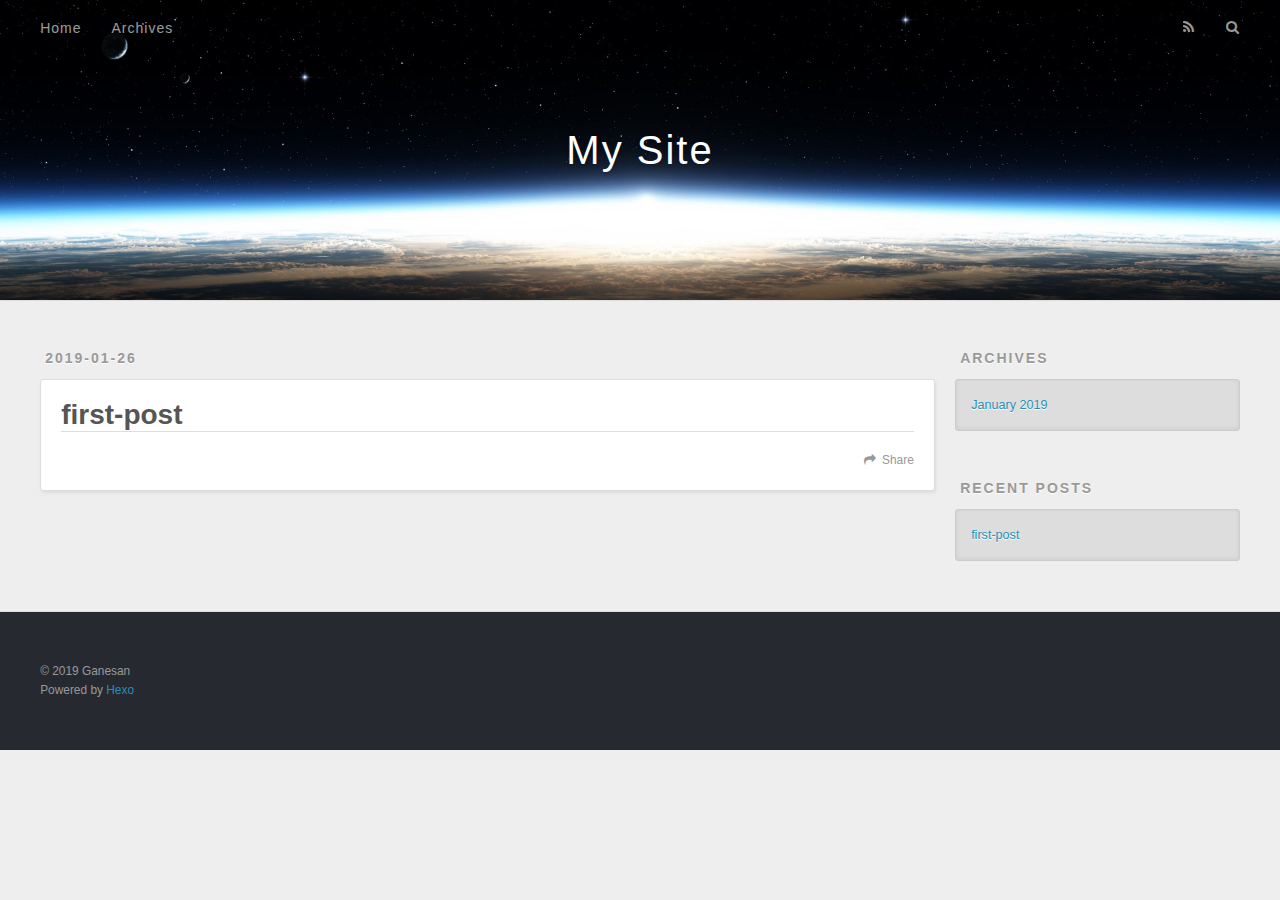
==== commit 330335e6: "Site updated: 2019-01-26 12:22:35" ====
--- a/index.html
+++ b/index.html
@@ -1,613 +1,175 @@
 <!DOCTYPE html>
-
-
-
-  
-
-
-<html class="theme-next muse use-motion" lang="">
+<html>
 <head><meta name="generator" content="Hexo 3.8.0">
-  <meta charset="UTF-8">
-<meta http-equiv="X-UA-Compatible" content="IE=edge">
-<meta name="viewport" content="width=device-width, initial-scale=1, maximum-scale=1">
-<meta name="theme-color" content="#222">
-
-
-
-
-
-
-
-
-
-<meta http-equiv="Cache-Control" content="no-transform">
-<meta http-equiv="Cache-Control" content="no-siteapp">
-
-
-
-
-
-
-
-
-
-
-
-
-
-
-
-  
-  
-  <link href="/lib/fancybox/source/jquery.fancybox.css?v=2.1.5" rel="stylesheet" type="text/css">
-
-
-
-
-  
-  
-  
+  <meta charset="utf-8">
   
 
   
-    
-    
-  
-
-  
-
-  
-
-  
-
-  
-
-  
-    
-    
-    <link href="//fonts.googleapis.com/css?family=Lato:300,300italic,400,400italic,700,700italic&subset=latin,latin-ext" rel="stylesheet" type="text/css">
-  
-
-
-
-
-
-
-<link href="/lib/font-awesome/css/font-awesome.min.css?v=4.6.2" rel="stylesheet" type="text/css">
-
-<link href="/css/main.css?v=5.1.2" rel="stylesheet" type="text/css">
-
-
-  <meta name="keywords" content="Hexo, NexT">
-
-
-
-
-
-
-
-
-  <link rel="shortcut icon" type="image/x-icon" href="/favicon.ico?v=5.1.2">
-
-
-
-
-
-
-<meta property="og:type" content="website">
+  <title>My Site</title>
+  <meta name="viewport" content="width=device-width, initial-scale=1, maximum-scale=1">
+  <meta property="og:type" content="website">
 <meta property="og:title" content="My Site">
 <meta property="og:url" content="http://ganesh.io/index.html">
 <meta property="og:site_name" content="My Site">
 <meta property="og:locale" content="default">
 <meta name="twitter:card" content="summary">
 <meta name="twitter:title" content="My Site">
-
-
-
-<script type="text/javascript" id="hexo.configurations">
-  var NexT = window.NexT || {};
-  var CONFIG = {
-    root: '/',
-    scheme: 'Muse',
-    sidebar: {"position":"left","display":"post","offset":12,"offset_float":12,"b2t":false,"scrollpercent":false,"onmobile":false},
-    fancybox: true,
-    tabs: true,
-    motion: true,
-    duoshuo: {
-      userId: '0',
-      author: 'Author'
-    },
-    algolia: {
-      applicationID: '',
-      apiKey: '',
-      indexName: '',
-      hits: {"per_page":10},
-      labels: {"input_placeholder":"Search for Posts","hits_empty":"We didn't find any results for the search: ${query}","hits_stats":"${hits} results found in ${time} ms"}
-    }
-  };
-</script>
-
-
-
-  <link rel="canonical" href="http://ganesh.io/">
-
-
-
-
-
-  <title>My Site</title>
+  
+    <link rel="alternate" href="/atom.xml" title="My Site" type="application/atom+xml">
+  
+  
+    <link rel="icon" href="/favicon.png">
+  
+  
+    <link href="//fonts.googleapis.com/css?family=Source+Code+Pro" rel="stylesheet" type="text/css">
+  
+  <link rel="stylesheet" href="/css/style.css">
+</head>
+</html>
+<body>
+  <div id="container">
+    <div id="wrap">
+      <header id="header">
+  <div id="banner"></div>
+  <div id="header-outer" class="outer">
+    <div id="header-title" class="inner">
+      <h1 id="logo-wrap">
+        <a href="/" id="logo">My Site</a>
+      </h1>
+      
+    </div>
+    <div id="header-inner" class="inner">
+      <nav id="main-nav">
+        <a id="main-nav-toggle" class="nav-icon"></a>
+        
+          <a class="main-nav-link" href="/">Home</a>
+        
+          <a class="main-nav-link" href="/archives">Archives</a>
+        
+      </nav>
+      <nav id="sub-nav">
+        
+          <a id="nav-rss-link" class="nav-icon" href="/atom.xml" title="RSS Feed"></a>
+        
+        <a id="nav-search-btn" class="nav-icon" title="Search"></a>
+      </nav>
+      <div id="search-form-wrap">
+        <form action="//google.com/search" method="get" accept-charset="UTF-8" class="search-form"><input type="search" name="q" class="search-form-input" placeholder="Search"><button type="submit" class="search-form-submit">&#xF002;</button><input type="hidden" name="sitesearch" value="http://ganesh.io"></form>
+      </div>
+    </div>
+  </div>
+</header>
+      <div class="outer">
+        <section id="main">
+  
+    <article id="post-first-post" class="article article-type-post" itemscope="" itemprop="blogPost">
+  <div class="article-meta">
+    <a href="/2019/01/26/first-post/" class="article-date">
+  <time datetime="2019-01-26T06:14:30.000Z" itemprop="datePublished">2019-01-26</time>
+</a>
+    
+  </div>
+  <div class="article-inner">
+    
+    
+      <header class="article-header">
+        
+  
+    <h1 itemprop="name">
+      <a class="article-title" href="/2019/01/26/first-post/">first-post</a>
+    </h1>
   
 
-
-
-
-
-
-
-
-
-
-
-
-
-
-</head>
-
-<body itemscope="" itemtype="http://schema.org/WebPage" lang="default">
-
-  
-  
-    
-  
-
-  <div class="container sidebar-position-left 
-   page-home 
- ">
-    <div class="headband"></div>
-
-    <header id="header" class="header" itemscope="" itemtype="http://schema.org/WPHeader">
-      <div class="header-inner"><div class="site-brand-wrapper">
-  <div class="site-meta ">
-    
-
-    <div class="custom-logo-site-title">
-      <a href="/" class="brand" rel="start">
-        <span class="logo-line-before"><i></i></span>
-        <span class="site-title">My Site</span>
-        <span class="logo-line-after"><i></i></span>
-      </a>
-    </div>
-      
-        <p class="site-subtitle"></p>
-      
-  </div>
-
-  <div class="site-nav-toggle">
-    <button>
-      <span class="btn-bar"></span>
-      <span class="btn-bar"></span>
-      <span class="btn-bar"></span>
-    </button>
-  </div>
-</div>
-
-<nav class="site-nav">
-  
-
-  
-    <ul id="menu" class="menu">
-      
-        
-        <li class="menu-item menu-item-home">
-          <a href="/" rel="section">
-            
-              <i class="menu-item-icon fa fa-fw fa-home"></i> <br>
-            
-            Home
-          </a>
-        </li>
-      
-        
-        <li class="menu-item menu-item-archives">
-          <a href="/archives/" rel="section">
-            
-              <i class="menu-item-icon fa fa-fw fa-archive"></i> <br>
-            
-            Archives
-          </a>
-        </li>
-      
-        
-        <li class="menu-item menu-item-tags">
-          <a href="/tags/" rel="section">
-            
-              <i class="menu-item-icon fa fa-fw fa-tags"></i> <br>
-            
-            Tags
-          </a>
-        </li>
-      
-
-      
-    </ul>
-  
-
-  
-</nav>
-
-
-
- </div>
-    </header>
-
-    <main id="main" class="main">
-      <div class="main-inner">
-        <div class="content-wrap">
-          <div id="content" class="content">
-            
-  <section id="posts" class="posts-expand">
-    
-      
-
-  
-
-  
-  
-  
-
-  <article class="post post-type-normal" itemscope="" itemtype="http://schema.org/Article">
-  
-  
-  
-  <div class="post-block">
-    <link itemprop="mainEntityOfPage" href="http://ganesh.io/2019/01/26/first-post/">
-
-    <span hidden itemprop="author" itemscope="" itemtype="http://schema.org/Person">
-      <meta itemprop="name" content="Ganesan">
-      <meta itemprop="description" content="">
-      <meta itemprop="image" content="/images/avatar.gif">
-    </span>
-
-    <span hidden itemprop="publisher" itemscope="" itemtype="http://schema.org/Organization">
-      <meta itemprop="name" content="My Site">
-    </span>
-
-    
-      <header class="post-header">
-
-        
-        
-          <h1 class="post-title" itemprop="name headline">
-                
-                <a class="post-title-link" href="/2019/01/26/first-post/" itemprop="url">first-post</a></h1>
-        
-
-        <div class="post-meta">
-          <span class="post-time">
-            
-              <span class="post-meta-item-icon">
-                <i class="fa fa-calendar-o"></i>
-              </span>
-              
-                <span class="post-meta-item-text">Posted on</span>
-              
-              <time title="Post created" itemprop="dateCreated datePublished" datetime="2019-01-26T11:44:30+05:30">
-                2019-01-26
-              </time>
-            
-
-            
-
-            
-          </span>
-
-          
-
-          
-            
-          
-
-          
-          
-
-          
-
-          
-
-          
-
-        </div>
       </header>
     
-
-    
-    
-    
-    <div class="post-body" itemprop="articleBody">
-
+    <div class="article-entry" itemprop="articleBody">
       
-      
-
-      
-        
-          
-            
-          
         
       
     </div>
-    
-    
-    
-
-    
-
-    
-
-    
-
-    <footer class="post-footer">
+    <footer class="article-footer">
+      <a data-url="http://ganesh.io/2019/01/26/first-post/" data-id="cjrd4bgv90001hrf5ockjqal5" class="article-share-link">Share</a>
       
-
-      
-
-      
-
-      
-      
-        <div class="post-eof"></div>
       
     </footer>
   </div>
   
-  
-  
-  </article>
-
-
-    
-  </section>
-
-  
-
-
-          </div>
-          
-
-
-          
-
-        </div>
-        
-          
-  
-  <div class="sidebar-toggle">
-    <div class="sidebar-toggle-line-wrap">
-      <span class="sidebar-toggle-line sidebar-toggle-line-first"></span>
-      <span class="sidebar-toggle-line sidebar-toggle-line-middle"></span>
-      <span class="sidebar-toggle-line sidebar-toggle-line-last"></span>
-    </div>
-  </div>
-
-  <aside id="sidebar" class="sidebar">
-    
-    <div class="sidebar-inner">
-
-      
-
-      
-
-      <section class="site-overview sidebar-panel sidebar-panel-active">
-        <div class="site-author motion-element" itemprop="author" itemscope="" itemtype="http://schema.org/Person">
-          <img class="site-author-image" itemprop="image" src="/images/avatar.gif" alt="Ganesan">
-          <p class="site-author-name" itemprop="name">Ganesan</p>
-           
-              <p class="site-description motion-element" itemprop="description"></p>
-          
-        </div>
-        <nav class="site-state motion-element">
-
-          
-            <div class="site-state-item site-state-posts">
-              <a href="/archives/">
-                <span class="site-state-item-count">1</span>
-                <span class="site-state-item-name">posts</span>
-              </a>
-            </div>
-          
-
-          
-
-          
-
-        </nav>
-
-        
-
-        <div class="links-of-author motion-element">
-          
-        </div>
-
-        
-        
-
-        
-        
-
-        
-
-
-      </section>
-
-      
-
-      
-
-    </div>
-  </aside>
-
-
-        
-      </div>
-    </main>
-
-    <footer id="footer" class="footer">
-      <div class="footer-inner">
-        <div class="copyright">
-  
-  &copy; 
-  <span itemprop="copyrightYear">2019</span>
-  <span class="with-love">
-    <i class="fa fa-heart"></i>
-  </span>
-  <span class="author" itemprop="copyrightHolder">Ganesan</span>
-</div>
-
-
-<div class="powered-by">
-  Powered by <a class="theme-link" href="https://hexo.io">Hexo</a>
-</div>
-
-<div class="theme-info">
-  Theme -
-  <a class="theme-link" href="https://github.com/iissnan/hexo-theme-next">
-    NexT.Muse
-  </a>
-</div>
-
-
-        
-
-        
-      </div>
-    </footer>
-
-    
-      <div class="back-to-top">
-        <i class="fa fa-arrow-up"></i>
-        
-      </div>
-    
-
-  </div>
-
-  
-
-<script type="text/javascript">
-  if (Object.prototype.toString.call(window.Promise) !== '[object Function]') {
-    window.Promise = null;
-  }
-</script>
-
-
-
-
-
-
-
+</article>
 
 
   
 
 
+</section>
+        
+          <aside id="sidebar">
+  
+    
+
+  
+    
+
+  
+    
+  
+    
+  <div class="widget-wrap">
+    <h3 class="widget-title">Archives</h3>
+    <div class="widget">
+      <ul class="archive-list"><li class="archive-list-item"><a class="archive-list-link" href="/archives/2019/01/">January 2019</a></li></ul>
+    </div>
+  </div>
+
+
+  
+    
+  <div class="widget-wrap">
+    <h3 class="widget-title">Recent Posts</h3>
+    <div class="widget">
+      <ul>
+        
+          <li>
+            <a href="/2019/01/26/first-post/">first-post</a>
+          </li>
+        
+      </ul>
+    </div>
+  </div>
+
+  
+</aside>
+        
+      </div>
+      <footer id="footer">
+  
+  <div class="outer">
+    <div id="footer-info" class="inner">
+      &copy; 2019 Ganesan<br>
+      Powered by <a href="http://hexo.io/" target="_blank">Hexo</a>
+    </div>
+  </div>
+</footer>
+    </div>
+    <nav id="mobile-nav">
+  
+    <a href="/" class="mobile-nav-link">Home</a>
+  
+    <a href="/archives" class="mobile-nav-link">Archives</a>
+  
+</nav>
+    
+
+<script src="//ajax.googleapis.com/ajax/libs/jquery/2.0.3/jquery.min.js"></script>
+
+
+  <link rel="stylesheet" href="/fancybox/jquery.fancybox.css">
+  <script src="/fancybox/jquery.fancybox.pack.js"></script>
+
+
+<script src="/js/script.js"></script>
 
 
 
-
-
-
-
-
-
-
-  
-  <script type="text/javascript" src="/lib/jquery/index.js?v=2.1.3"></script>
-
-  
-  <script type="text/javascript" src="/lib/fastclick/lib/fastclick.min.js?v=1.0.6"></script>
-
-  
-  <script type="text/javascript" src="/lib/jquery_lazyload/jquery.lazyload.js?v=1.9.7"></script>
-
-  
-  <script type="text/javascript" src="/lib/velocity/velocity.min.js?v=1.2.1"></script>
-
-  
-  <script type="text/javascript" src="/lib/velocity/velocity.ui.min.js?v=1.2.1"></script>
-
-  
-  <script type="text/javascript" src="/lib/fancybox/source/jquery.fancybox.pack.js?v=2.1.5"></script>
-
-
-  
-
-
-  <script type="text/javascript" src="/js/src/utils.js?v=5.1.2"></script>
-
-  <script type="text/javascript" src="/js/src/motion.js?v=5.1.2"></script>
-
-
-
-  
-  
-
-  
-    <script type="text/javascript" src="/js/src/scrollspy.js?v=5.1.2"></script>
-<script type="text/javascript" src="/js/src/post-details.js?v=5.1.2"></script>
-
-  
-
-  
-
-
-  <script type="text/javascript" src="/js/src/bootstrap.js?v=5.1.2"></script>
-
-
-
-  
-
-
-  
-
-
-
-
-	
-
-
-
-
-
-  
-
-
-
-
-
-  
-
-
-
-
-
-
-  
-
-
-
-
-
-  
-
-  
-
-  
-
-  
-
-  
-
-  
-
+  </div>
 </body>
-</html>
+</html>--- a/css/style.css
+++ b/css/style.css
@@ -0,0 +1,1374 @@
+body {
+  width: 100%;
+}
+body:before,
+body:after {
+  content: "";
+  display: table;
+}
+body:after {
+  clear: both;
+}
+html,
+body,
+div,
+span,
+applet,
+object,
+iframe,
+h1,
+h2,
+h3,
+h4,
+h5,
+h6,
+p,
+blockquote,
+pre,
+a,
+abbr,
+acronym,
+address,
+big,
+cite,
+code,
+del,
+dfn,
+em,
+img,
+ins,
+kbd,
+q,
+s,
+samp,
+small,
+strike,
+strong,
+sub,
+sup,
+tt,
+var,
+dl,
+dt,
+dd,
+ol,
+ul,
+li,
+fieldset,
+form,
+label,
+legend,
+table,
+caption,
+tbody,
+tfoot,
+thead,
+tr,
+th,
+td {
+  margin: 0;
+  padding: 0;
+  border: 0;
+  outline: 0;
+  font-weight: inherit;
+  font-style: inherit;
+  font-family: inherit;
+  font-size: 100%;
+  vertical-align: baseline;
+}
+body {
+  line-height: 1;
+  color: #000;
+  background: #fff;
+}
+ol,
+ul {
+  list-style: none;
+}
+table {
+  border-collapse: separate;
+  border-spacing: 0;
+  vertical-align: middle;
+}
+caption,
+th,
+td {
+  text-align: left;
+  font-weight: normal;
+  vertical-align: middle;
+}
+a img {
+  border: none;
+}
+input,
+button {
+  margin: 0;
+  padding: 0;
+}
+input::-moz-focus-inner,
+button::-moz-focus-inner {
+  border: 0;
+  padding: 0;
+}
+@font-face {
+  font-family: FontAwesome;
+  font-style: normal;
+  font-weight: normal;
+  src: url("fonts/fontawesome-webfont.eot?v=#4.0.3");
+  src: url("fonts/fontawesome-webfont.eot?#iefix&v=#4.0.3") format("embedded-opentype"), url("fonts/fontawesome-webfont.woff?v=#4.0.3") format("woff"), url("fonts/fontawesome-webfont.ttf?v=#4.0.3") format("truetype"), url("fonts/fontawesome-webfont.svg#fontawesomeregular?v=#4.0.3") format("svg");
+}
+html,
+body,
+#container {
+  height: 100%;
+}
+body {
+  background: #eee;
+  font: 14px -apple-system, BlinkMacSystemFont, "Segoe UI", "Roboto", "Oxygen", "Ubuntu", "Cantarell", "Fira Sans", "Droid Sans", "Helvetica Neue", sans-serif;
+  -webkit-text-size-adjust: 100%;
+}
+.outer {
+  max-width: 1220px;
+  margin: 0 auto;
+  padding: 0 20px;
+}
+.outer:before,
+.outer:after {
+  content: "";
+  display: table;
+}
+.outer:after {
+  clear: both;
+}
+.inner {
+  display: inline;
+  float: left;
+  width: 98.33333333333333%;
+  margin: 0 0.833333333333333%;
+}
+.left,
+.alignleft {
+  float: left;
+}
+.right,
+.alignright {
+  float: right;
+}
+.clear {
+  clear: both;
+}
+#container {
+  position: relative;
+}
+.mobile-nav-on {
+  overflow: hidden;
+}
+#wrap {
+  height: 100%;
+  width: 100%;
+  position: absolute;
+  top: 0;
+  left: 0;
+  -webkit-transition: 0.2s ease-out;
+  -moz-transition: 0.2s ease-out;
+  -ms-transition: 0.2s ease-out;
+  transition: 0.2s ease-out;
+  z-index: 1;
+  background: #eee;
+}
+.mobile-nav-on #wrap {
+  left: 280px;
+}
+@media screen and (min-width: 768px) {
+  #main {
+    display: inline;
+    float: left;
+    width: 73.33333333333333%;
+    margin: 0 0.833333333333333%;
+  }
+}
+.article-date,
+.article-category-link,
+.archive-year,
+.widget-title {
+  text-decoration: none;
+  text-transform: uppercase;
+  letter-spacing: 2px;
+  color: #999;
+  margin-bottom: 1em;
+  margin-left: 5px;
+  line-height: 1em;
+  text-shadow: 0 1px #fff;
+  font-weight: bold;
+}
+.article-inner,
+.archive-article-inner {
+  background: #fff;
+  -webkit-box-shadow: 1px 2px 3px #ddd;
+  box-shadow: 1px 2px 3px #ddd;
+  border: 1px solid #ddd;
+  border-radius: 3px;
+}
+.article-entry h1,
+.widget h1 {
+  font-size: 2em;
+}
+.article-entry h2,
+.widget h2 {
+  font-size: 1.5em;
+}
+.article-entry h3,
+.widget h3 {
+  font-size: 1.3em;
+}
+.article-entry h4,
+.widget h4 {
+  font-size: 1.2em;
+}
+.article-entry h5,
+.widget h5 {
+  font-size: 1em;
+}
+.article-entry h6,
+.widget h6 {
+  font-size: 1em;
+  color: #999;
+}
+.article-entry hr,
+.widget hr {
+  border: 1px dashed #ddd;
+}
+.article-entry strong,
+.widget strong {
+  font-weight: bold;
+}
+.article-entry em,
+.widget em,
+.article-entry cite,
+.widget cite {
+  font-style: italic;
+}
+.article-entry sup,
+.widget sup,
+.article-entry sub,
+.widget sub {
+  font-size: 0.75em;
+  line-height: 0;
+  position: relative;
+  vertical-align: baseline;
+}
+.article-entry sup,
+.widget sup {
+  top: -0.5em;
+}
+.article-entry sub,
+.widget sub {
+  bottom: -0.2em;
+}
+.article-entry small,
+.widget small {
+  font-size: 0.85em;
+}
+.article-entry acronym,
+.widget acronym,
+.article-entry abbr,
+.widget abbr {
+  border-bottom: 1px dotted;
+}
+.article-entry ul,
+.widget ul,
+.article-entry ol,
+.widget ol,
+.article-entry dl,
+.widget dl {
+  margin: 0 20px;
+  line-height: 1.6em;
+}
+.article-entry ul ul,
+.widget ul ul,
+.article-entry ol ul,
+.widget ol ul,
+.article-entry ul ol,
+.widget ul ol,
+.article-entry ol ol,
+.widget ol ol {
+  margin-top: 0;
+  margin-bottom: 0;
+}
+.article-entry ul,
+.widget ul {
+  list-style: disc;
+}
+.article-entry ol,
+.widget ol {
+  list-style: decimal;
+}
+.article-entry dt,
+.widget dt {
+  font-weight: bold;
+}
+#header {
+  height: 300px;
+  position: relative;
+  border-bottom: 1px solid #ddd;
+}
+#header:before,
+#header:after {
+  content: "";
+  position: absolute;
+  left: 0;
+  right: 0;
+  height: 40px;
+}
+#header:before {
+  top: 0;
+  background: -webkit-linear-gradient(rgba(0,0,0,0.2), transparent);
+  background: -moz-linear-gradient(rgba(0,0,0,0.2), transparent);
+  background: -ms-linear-gradient(rgba(0,0,0,0.2), transparent);
+  background: linear-gradient(rgba(0,0,0,0.2), transparent);
+}
+#header:after {
+  bottom: 0;
+  background: -webkit-linear-gradient(transparent, rgba(0,0,0,0.2));
+  background: -moz-linear-gradient(transparent, rgba(0,0,0,0.2));
+  background: -ms-linear-gradient(transparent, rgba(0,0,0,0.2));
+  background: linear-gradient(transparent, rgba(0,0,0,0.2));
+}
+#header-outer {
+  height: 100%;
+  position: relative;
+}
+#header-inner {
+  position: relative;
+  overflow: hidden;
+}
+#banner {
+  position: absolute;
+  top: 0;
+  left: 0;
+  width: 100%;
+  height: 100%;
+  background: url("images/banner.jpg") center #000;
+  -webkit-background-size: cover;
+  -moz-background-size: cover;
+  background-size: cover;
+  z-index: -1;
+}
+#header-title {
+  text-align: center;
+  height: 40px;
+  position: absolute;
+  top: 50%;
+  left: 0;
+  margin-top: -20px;
+}
+#logo,
+#subtitle {
+  text-decoration: none;
+  color: #fff;
+  font-weight: 300;
+  text-shadow: 0 1px 4px rgba(0,0,0,0.3);
+}
+#logo {
+  font-size: 40px;
+  line-height: 40px;
+  letter-spacing: 2px;
+}
+#subtitle {
+  font-size: 16px;
+  line-height: 16px;
+  letter-spacing: 1px;
+}
+#subtitle-wrap {
+  margin-top: 16px;
+}
+#main-nav {
+  float: left;
+  margin-left: -15px;
+}
+.nav-icon,
+.main-nav-link {
+  float: left;
+  color: #fff;
+  opacity: 0.6;
+  text-decoration: none;
+  text-shadow: 0 1px rgba(0,0,0,0.2);
+  -webkit-transition: opacity 0.2s;
+  -moz-transition: opacity 0.2s;
+  -ms-transition: opacity 0.2s;
+  transition: opacity 0.2s;
+  display: block;
+  padding: 20px 15px;
+}
+.nav-icon:hover,
+.main-nav-link:hover {
+  opacity: 1;
+}
+.nav-icon {
+  font-family: FontAwesome;
+  text-align: center;
+  font-size: 14px;
+  width: 14px;
+  height: 14px;
+  padding: 20px 15px;
+  position: relative;
+  cursor: pointer;
+}
+.main-nav-link {
+  font-weight: 300;
+  letter-spacing: 1px;
+}
+@media screen and (max-width: 479px) {
+  .main-nav-link {
+    display: none;
+  }
+}
+#main-nav-toggle {
+  display: none;
+}
+#main-nav-toggle:before {
+  content: "\f0c9";
+}
+@media screen and (max-width: 479px) {
+  #main-nav-toggle {
+    display: block;
+  }
+}
+#sub-nav {
+  float: right;
+  margin-right: -15px;
+}
+#nav-rss-link:before {
+  content: "\f09e";
+}
+#nav-search-btn:before {
+  content: "\f002";
+}
+#search-form-wrap {
+  position: absolute;
+  top: 15px;
+  width: 150px;
+  height: 30px;
+  right: -150px;
+  opacity: 0;
+  -webkit-transition: 0.2s ease-out;
+  -moz-transition: 0.2s ease-out;
+  -ms-transition: 0.2s ease-out;
+  transition: 0.2s ease-out;
+}
+#search-form-wrap.on {
+  opacity: 1;
+  right: 0;
+}
+@media screen and (max-width: 479px) {
+  #search-form-wrap {
+    width: 100%;
+    right: -100%;
+  }
+}
+.search-form {
+  position: absolute;
+  top: 0;
+  left: 0;
+  right: 0;
+  background: #fff;
+  padding: 5px 15px;
+  border-radius: 15px;
+  -webkit-box-shadow: 0 0 10px rgba(0,0,0,0.3);
+  box-shadow: 0 0 10px rgba(0,0,0,0.3);
+}
+.search-form-input {
+  border: none;
+  background: none;
+  color: #555;
+  width: 100%;
+  font: 13px -apple-system, BlinkMacSystemFont, "Segoe UI", "Roboto", "Oxygen", "Ubuntu", "Cantarell", "Fira Sans", "Droid Sans", "Helvetica Neue", sans-serif;
+  outline: none;
+}
+.search-form-input::-webkit-search-results-decoration,
+.search-form-input::-webkit-search-cancel-button {
+  -webkit-appearance: none;
+}
+.search-form-submit {
+  position: absolute;
+  top: 50%;
+  right: 10px;
+  margin-top: -7px;
+  font: 13px FontAwesome;
+  border: none;
+  background: none;
+  color: #bbb;
+  cursor: pointer;
+}
+.search-form-submit:hover,
+.search-form-submit:focus {
+  color: #777;
+}
+.article {
+  margin: 50px 0;
+}
+.article-inner {
+  overflow: hidden;
+}
+.article-meta:before,
+.article-meta:after {
+  content: "";
+  display: table;
+}
+.article-meta:after {
+  clear: both;
+}
+.article-date {
+  float: left;
+}
+.article-category {
+  float: left;
+  line-height: 1em;
+  color: #ccc;
+  text-shadow: 0 1px #fff;
+  margin-left: 8px;
+}
+.article-category:before {
+  content: "\2022";
+}
+.article-category-link {
+  margin: 0 12px 1em;
+}
+.article-header {
+  padding: 20px 20px 0;
+}
+.article-title {
+  text-decoration: none;
+  font-size: 2em;
+  font-weight: bold;
+  color: #555;
+  line-height: 1.1em;
+  -webkit-transition: color 0.2s;
+  -moz-transition: color 0.2s;
+  -ms-transition: color 0.2s;
+  transition: color 0.2s;
+}
+a.article-title:hover {
+  color: #258fb8;
+}
+.article-entry {
+  color: #555;
+  padding: 0 20px;
+}
+.article-entry:before,
+.article-entry:after {
+  content: "";
+  display: table;
+}
+.article-entry:after {
+  clear: both;
+}
+.article-entry p,
+.article-entry table {
+  line-height: 1.6em;
+  margin: 1.6em 0;
+}
+.article-entry h1,
+.article-entry h2,
+.article-entry h3,
+.article-entry h4,
+.article-entry h5,
+.article-entry h6 {
+  font-weight: bold;
+}
+.article-entry h1,
+.article-entry h2,
+.article-entry h3,
+.article-entry h4,
+.article-entry h5,
+.article-entry h6 {
+  line-height: 1.1em;
+  margin: 1.1em 0;
+}
+.article-entry a {
+  color: #258fb8;
+  text-decoration: none;
+}
+.article-entry a:hover {
+  text-decoration: underline;
+}
+.article-entry ul,
+.article-entry ol,
+.article-entry dl {
+  margin-top: 1.6em;
+  margin-bottom: 1.6em;
+}
+.article-entry img,
+.article-entry video {
+  max-width: 100%;
+  height: auto;
+  display: block;
+  margin: auto;
+}
+.article-entry iframe {
+  border: none;
+}
+.article-entry table {
+  width: 100%;
+  border-collapse: collapse;
+  border-spacing: 0;
+}
+.article-entry th {
+  font-weight: bold;
+  border-bottom: 3px solid #ddd;
+  padding-bottom: 0.5em;
+}
+.article-entry td {
+  border-bottom: 1px solid #ddd;
+  padding: 10px 0;
+}
+.article-entry blockquote {
+  font-family: Georgia, "Times New Roman", serif;
+  font-size: 1.4em;
+  margin: 1.6em 20px;
+  text-align: center;
+}
+.article-entry blockquote footer {
+  font-size: 14px;
+  margin: 1.6em 0;
+  font-family: -apple-system, BlinkMacSystemFont, "Segoe UI", "Roboto", "Oxygen", "Ubuntu", "Cantarell", "Fira Sans", "Droid Sans", "Helvetica Neue", sans-serif;
+}
+.article-entry blockquote footer cite:before {
+  content: "—";
+  padding: 0 0.5em;
+}
+.article-entry .pullquote {
+  text-align: left;
+  width: 45%;
+  margin: 0;
+}
+.article-entry .pullquote.left {
+  margin-left: 0.5em;
+  margin-right: 1em;
+}
+.article-entry .pullquote.right {
+  margin-right: 0.5em;
+  margin-left: 1em;
+}
+.article-entry .caption {
+  color: #999;
+  display: block;
+  font-size: 0.9em;
+  margin-top: 0.5em;
+  position: relative;
+  text-align: center;
+}
+.article-entry .video-container {
+  position: relative;
+  padding-top: 56.25%;
+  height: 0;
+  overflow: hidden;
+}
+.article-entry .video-container iframe,
+.article-entry .video-container object,
+.article-entry .video-container embed {
+  position: absolute;
+  top: 0;
+  left: 0;
+  width: 100%;
+  height: 100%;
+  margin-top: 0;
+}
+.article-more-link a {
+  display: inline-block;
+  line-height: 1em;
+  padding: 6px 15px;
+  border-radius: 15px;
+  background: #eee;
+  color: #999;
+  text-shadow: 0 1px #fff;
+  text-decoration: none;
+}
+.article-more-link a:hover {
+  background: #258fb8;
+  color: #fff;
+  text-decoration: none;
+  text-shadow: 0 1px #1e7293;
+}
+.article-footer {
+  font-size: 0.85em;
+  line-height: 1.6em;
+  border-top: 1px solid #ddd;
+  padding-top: 1.6em;
+  margin: 0 20px 20px;
+}
+.article-footer:before,
+.article-footer:after {
+  content: "";
+  display: table;
+}
+.article-footer:after {
+  clear: both;
+}
+.article-footer a {
+  color: #999;
+  text-decoration: none;
+}
+.article-footer a:hover {
+  color: #555;
+}
+.article-tag-list-item {
+  float: left;
+  margin-right: 10px;
+}
+.article-tag-list-link:before {
+  content: "#";
+}
+.article-comment-link {
+  float: right;
+}
+.article-comment-link:before {
+  content: "\f075";
+  font-family: FontAwesome;
+  padding-right: 8px;
+}
+.article-share-link {
+  cursor: pointer;
+  float: right;
+  margin-left: 20px;
+}
+.article-share-link:before {
+  content: "\f064";
+  font-family: FontAwesome;
+  padding-right: 6px;
+}
+#article-nav {
+  position: relative;
+}
+#article-nav:before,
+#article-nav:after {
+  content: "";
+  display: table;
+}
+#article-nav:after {
+  clear: both;
+}
+@media screen and (min-width: 768px) {
+  #article-nav {
+    margin: 50px 0;
+  }
+  #article-nav:before {
+    width: 8px;
+    height: 8px;
+    position: absolute;
+    top: 50%;
+    left: 50%;
+    margin-top: -4px;
+    margin-left: -4px;
+    content: "";
+    border-radius: 50%;
+    background: #ddd;
+    -webkit-box-shadow: 0 1px 2px #fff;
+    box-shadow: 0 1px 2px #fff;
+  }
+}
+.article-nav-link-wrap {
+  text-decoration: none;
+  text-shadow: 0 1px #fff;
+  color: #999;
+  -webkit-box-sizing: border-box;
+  -moz-box-sizing: border-box;
+  box-sizing: border-box;
+  margin-top: 50px;
+  text-align: center;
+  display: block;
+}
+.article-nav-link-wrap:hover {
+  color: #555;
+}
+@media screen and (min-width: 768px) {
+  .article-nav-link-wrap {
+    width: 50%;
+    margin-top: 0;
+  }
+}
+@media screen and (min-width: 768px) {
+  #article-nav-newer {
+    float: left;
+    text-align: right;
+    padding-right: 20px;
+  }
+}
+@media screen and (min-width: 768px) {
+  #article-nav-older {
+    float: right;
+    text-align: left;
+    padding-left: 20px;
+  }
+}
+.article-nav-caption {
+  text-transform: uppercase;
+  letter-spacing: 2px;
+  color: #ddd;
+  line-height: 1em;
+  font-weight: bold;
+}
+#article-nav-newer .article-nav-caption {
+  margin-right: -2px;
+}
+.article-nav-title {
+  font-size: 0.85em;
+  line-height: 1.6em;
+  margin-top: 0.5em;
+}
+.article-share-box {
+  position: absolute;
+  display: none;
+  background: #fff;
+  -webkit-box-shadow: 1px 2px 10px rgba(0,0,0,0.2);
+  box-shadow: 1px 2px 10px rgba(0,0,0,0.2);
+  border-radius: 3px;
+  margin-left: -145px;
+  overflow: hidden;
+  z-index: 1;
+}
+.article-share-box.on {
+  display: block;
+}
+.article-share-input {
+  width: 100%;
+  background: none;
+  -webkit-box-sizing: border-box;
+  -moz-box-sizing: border-box;
+  box-sizing: border-box;
+  font: 14px -apple-system, BlinkMacSystemFont, "Segoe UI", "Roboto", "Oxygen", "Ubuntu", "Cantarell", "Fira Sans", "Droid Sans", "Helvetica Neue", sans-serif;
+  padding: 0 15px;
+  color: #555;
+  outline: none;
+  border: 1px solid #ddd;
+  border-radius: 3px 3px 0 0;
+  height: 36px;
+  line-height: 36px;
+}
+.article-share-links {
+  background: #eee;
+}
+.article-share-links:before,
+.article-share-links:after {
+  content: "";
+  display: table;
+}
+.article-share-links:after {
+  clear: both;
+}
+.article-share-twitter,
+.article-share-facebook,
+.article-share-pinterest,
+.article-share-google {
+  width: 50px;
+  height: 36px;
+  display: block;
+  float: left;
+  position: relative;
+  color: #999;
+  text-shadow: 0 1px #fff;
+}
+.article-share-twitter:before,
+.article-share-facebook:before,
+.article-share-pinterest:before,
+.article-share-google:before {
+  font-size: 20px;
+  font-family: FontAwesome;
+  width: 20px;
+  height: 20px;
+  position: absolute;
+  top: 50%;
+  left: 50%;
+  margin-top: -10px;
+  margin-left: -10px;
+  text-align: center;
+}
+.article-share-twitter:hover,
+.article-share-facebook:hover,
+.article-share-pinterest:hover,
+.article-share-google:hover {
+  color: #fff;
+}
+.article-share-twitter:before {
+  content: "\f099";
+}
+.article-share-twitter:hover {
+  background: #00aced;
+  text-shadow: 0 1px #008abe;
+}
+.article-share-facebook:before {
+  content: "\f09a";
+}
+.article-share-facebook:hover {
+  background: #3b5998;
+  text-shadow: 0 1px #2f477a;
+}
+.article-share-pinterest:before {
+  content: "\f0d2";
+}
+.article-share-pinterest:hover {
+  background: #cb2027;
+  text-shadow: 0 1px #a21a1f;
+}
+.article-share-google:before {
+  content: "\f0d5";
+}
+.article-share-google:hover {
+  background: #dd4b39;
+  text-shadow: 0 1px #be3221;
+}
+.article-gallery {
+  background: #000;
+  position: relative;
+}
+.article-gallery-photos {
+  position: relative;
+  overflow: hidden;
+}
+.article-gallery-img {
+  display: none;
+  max-width: 100%;
+}
+.article-gallery-img:first-child {
+  display: block;
+}
+.article-gallery-img.loaded {
+  position: absolute;
+  display: block;
+}
+.article-gallery-img img {
+  display: block;
+  max-width: 100%;
+  margin: 0 auto;
+}
+#comments {
+  background: #fff;
+  -webkit-box-shadow: 1px 2px 3px #ddd;
+  box-shadow: 1px 2px 3px #ddd;
+  padding: 20px;
+  border: 1px solid #ddd;
+  border-radius: 3px;
+  margin: 50px 0;
+}
+#comments a {
+  color: #258fb8;
+}
+.archives-wrap {
+  margin: 50px 0;
+}
+.archives:before,
+.archives:after {
+  content: "";
+  display: table;
+}
+.archives:after {
+  clear: both;
+}
+.archive-year-wrap {
+  margin-bottom: 1em;
+}
+.archives {
+  -webkit-column-gap: 10px;
+  -moz-column-gap: 10px;
+  column-gap: 10px;
+}
+@media screen and (min-width: 480px) and (max-width: 767px) {
+  .archives {
+    -webkit-column-count: 2;
+    -moz-column-count: 2;
+    column-count: 2;
+  }
+}
+@media screen and (min-width: 768px) {
+  .archives {
+    -webkit-column-count: 3;
+    -moz-column-count: 3;
+    column-count: 3;
+  }
+}
+.archive-article {
+  -webkit-column-break-inside: avoid;
+  page-break-inside: avoid;
+  overflow: hidden;
+  break-inside: avoid-column;
+}
+.archive-article-inner {
+  padding: 10px;
+  margin-bottom: 15px;
+}
+.archive-article-title {
+  text-decoration: none;
+  font-weight: bold;
+  color: #555;
+  -webkit-transition: color 0.2s;
+  -moz-transition: color 0.2s;
+  -ms-transition: color 0.2s;
+  transition: color 0.2s;
+  line-height: 1.6em;
+}
+.archive-article-title:hover {
+  color: #258fb8;
+}
+.archive-article-footer {
+  margin-top: 1em;
+}
+.archive-article-date {
+  color: #999;
+  text-decoration: none;
+  font-size: 0.85em;
+  line-height: 1em;
+  margin-bottom: 0.5em;
+  display: block;
+}
+#page-nav {
+  margin: 50px auto;
+  background: #fff;
+  -webkit-box-shadow: 1px 2px 3px #ddd;
+  box-shadow: 1px 2px 3px #ddd;
+  border: 1px solid #ddd;
+  border-radius: 3px;
+  text-align: center;
+  color: #999;
+  overflow: hidden;
+}
+#page-nav:before,
+#page-nav:after {
+  content: "";
+  display: table;
+}
+#page-nav:after {
+  clear: both;
+}
+#page-nav a,
+#page-nav span {
+  padding: 10px 20px;
+  line-height: 1;
+  height: 2ex;
+}
+#page-nav a {
+  color: #999;
+  text-decoration: none;
+}
+#page-nav a:hover {
+  background: #999;
+  color: #fff;
+}
+#page-nav .prev {
+  float: left;
+}
+#page-nav .next {
+  float: right;
+}
+#page-nav .page-number {
+  display: inline-block;
+}
+@media screen and (max-width: 479px) {
+  #page-nav .page-number {
+    display: none;
+  }
+}
+#page-nav .current {
+  color: #555;
+  font-weight: bold;
+}
+#page-nav .space {
+  color: #ddd;
+}
+#footer {
+  background: #262a30;
+  padding: 50px 0;
+  border-top: 1px solid #ddd;
+  color: #999;
+}
+#footer a {
+  color: #258fb8;
+  text-decoration: none;
+}
+#footer a:hover {
+  text-decoration: underline;
+}
+#footer-info {
+  line-height: 1.6em;
+  font-size: 0.85em;
+}
+.article-entry pre,
+.article-entry .highlight {
+  background: #2d2d2d;
+  margin: 0 -20px;
+  padding: 15px 20px;
+  border-style: solid;
+  border-color: #ddd;
+  border-width: 1px 0;
+  overflow: auto;
+  color: #ccc;
+  line-height: 22.400000000000002px;
+}
+.article-entry .highlight .gutter pre,
+.article-entry .gist .gist-file .gist-data .line-numbers {
+  color: #666;
+  font-size: 0.85em;
+}
+.article-entry pre,
+.article-entry code {
+  font-family: "Source Code Pro", Consolas, Monaco, Menlo, Consolas, monospace;
+}
+.article-entry code {
+  background: #eee;
+  text-shadow: 0 1px #fff;
+  padding: 0 0.3em;
+}
+.article-entry pre code {
+  background: none;
+  text-shadow: none;
+  padding: 0;
+}
+.article-entry .highlight pre {
+  border: none;
+  margin: 0;
+  padding: 0;
+}
+.article-entry .highlight table {
+  margin: 0;
+  width: auto;
+}
+.article-entry .highlight td {
+  border: none;
+  padding: 0;
+}
+.article-entry .highlight figcaption {
+  font-size: 0.85em;
+  color: #999;
+  line-height: 1em;
+  margin-bottom: 1em;
+}
+.article-entry .highlight figcaption:before,
+.article-entry .highlight figcaption:after {
+  content: "";
+  display: table;
+}
+.article-entry .highlight figcaption:after {
+  clear: both;
+}
+.article-entry .highlight figcaption a {
+  float: right;
+}
+.article-entry .highlight .gutter pre {
+  text-align: right;
+  padding-right: 20px;
+}
+.article-entry .highlight .line {
+  height: 22.400000000000002px;
+}
+.article-entry .highlight .line.marked {
+  background: #515151;
+}
+.article-entry .gist {
+  margin: 0 -20px;
+  border-style: solid;
+  border-color: #ddd;
+  border-width: 1px 0;
+  background: #2d2d2d;
+  padding: 15px 20px 15px 0;
+}
+.article-entry .gist .gist-file {
+  border: none;
+  font-family: "Source Code Pro", Consolas, Monaco, Menlo, Consolas, monospace;
+  margin: 0;
+}
+.article-entry .gist .gist-file .gist-data {
+  background: none;
+  border: none;
+}
+.article-entry .gist .gist-file .gist-data .line-numbers {
+  background: none;
+  border: none;
+  padding: 0 20px 0 0;
+}
+.article-entry .gist .gist-file .gist-data .line-data {
+  padding: 0 !important;
+}
+.article-entry .gist .gist-file .highlight {
+  margin: 0;
+  padding: 0;
+  border: none;
+}
+.article-entry .gist .gist-file .gist-meta {
+  background: #2d2d2d;
+  color: #999;
+  font: 0.85em -apple-system, BlinkMacSystemFont, "Segoe UI", "Roboto", "Oxygen", "Ubuntu", "Cantarell", "Fira Sans", "Droid Sans", "Helvetica Neue", sans-serif;
+  text-shadow: 0 0;
+  padding: 0;
+  margin-top: 1em;
+  margin-left: 20px;
+}
+.article-entry .gist .gist-file .gist-meta a {
+  color: #258fb8;
+  font-weight: normal;
+}
+.article-entry .gist .gist-file .gist-meta a:hover {
+  text-decoration: underline;
+}
+pre .comment,
+pre .title {
+  color: #999;
+}
+pre .variable,
+pre .attribute,
+pre .tag,
+pre .regexp,
+pre .ruby .constant,
+pre .xml .tag .title,
+pre .xml .pi,
+pre .xml .doctype,
+pre .html .doctype,
+pre .css .id,
+pre .css .class,
+pre .css .pseudo {
+  color: #f2777a;
+}
+pre .number,
+pre .preprocessor,
+pre .built_in,
+pre .literal,
+pre .params,
+pre .constant {
+  color: #f99157;
+}
+pre .class,
+pre .ruby .class .title,
+pre .css .rules .attribute {
+  color: #9c9;
+}
+pre .string,
+pre .value,
+pre .inheritance,
+pre .header,
+pre .ruby .symbol,
+pre .xml .cdata {
+  color: #9c9;
+}
+pre .css .hexcolor {
+  color: #6cc;
+}
+pre .function,
+pre .python .decorator,
+pre .python .title,
+pre .ruby .function .title,
+pre .ruby .title .keyword,
+pre .perl .sub,
+pre .javascript .title,
+pre .coffeescript .title {
+  color: #69c;
+}
+pre .keyword,
+pre .javascript .function {
+  color: #c9c;
+}
+@media screen and (max-width: 479px) {
+  #mobile-nav {
+    position: absolute;
+    top: 0;
+    left: 0;
+    width: 280px;
+    height: 100%;
+    background: #191919;
+    border-right: 1px solid #fff;
+  }
+}
+@media screen and (max-width: 479px) {
+  .mobile-nav-link {
+    display: block;
+    color: #999;
+    text-decoration: none;
+    padding: 15px 20px;
+    font-weight: bold;
+  }
+  .mobile-nav-link:hover {
+    color: #fff;
+  }
+}
+@media screen and (min-width: 768px) {
+  #sidebar {
+    display: inline;
+    float: left;
+    width: 23.333333333333332%;
+    margin: 0 0.833333333333333%;
+  }
+}
+.widget-wrap {
+  margin: 50px 0;
+}
+.widget {
+  color: #777;
+  text-shadow: 0 1px #fff;
+  background: #ddd;
+  -webkit-box-shadow: 0 -1px 4px #ccc inset;
+  box-shadow: 0 -1px 4px #ccc inset;
+  border: 1px solid #ccc;
+  padding: 15px;
+  border-radius: 3px;
+}
+.widget a {
+  color: #258fb8;
+  text-decoration: none;
+}
+.widget a:hover {
+  text-decoration: underline;
+}
+.widget ul ul,
+.widget ol ul,
+.widget dl ul,
+.widget ul ol,
+.widget ol ol,
+.widget dl ol,
+.widget ul dl,
+.widget ol dl,
+.widget dl dl {
+  margin-left: 15px;
+  list-style: disc;
+}
+.widget {
+  line-height: 1.6em;
+  word-wrap: break-word;
+  font-size: 0.9em;
+}
+.widget ul,
+.widget ol {
+  list-style: none;
+  margin: 0;
+}
+.widget ul ul,
+.widget ol ul,
+.widget ul ol,
+.widget ol ol {
+  margin: 0 20px;
+}
+.widget ul ul,
+.widget ol ul {
+  list-style: disc;
+}
+.widget ul ol,
+.widget ol ol {
+  list-style: decimal;
+}
+.category-list-count,
+.tag-list-count,
+.archive-list-count {
+  padding-left: 5px;
+  color: #999;
+  font-size: 0.85em;
+}
+.category-list-count:before,
+.tag-list-count:before,
+.archive-list-count:before {
+  content: "(";
+}
+.category-list-count:after,
+.tag-list-count:after,
+.archive-list-count:after {
+  content: ")";
+}
+.tagcloud a {
+  margin-right: 5px;
+  display: inline-block;
+}
